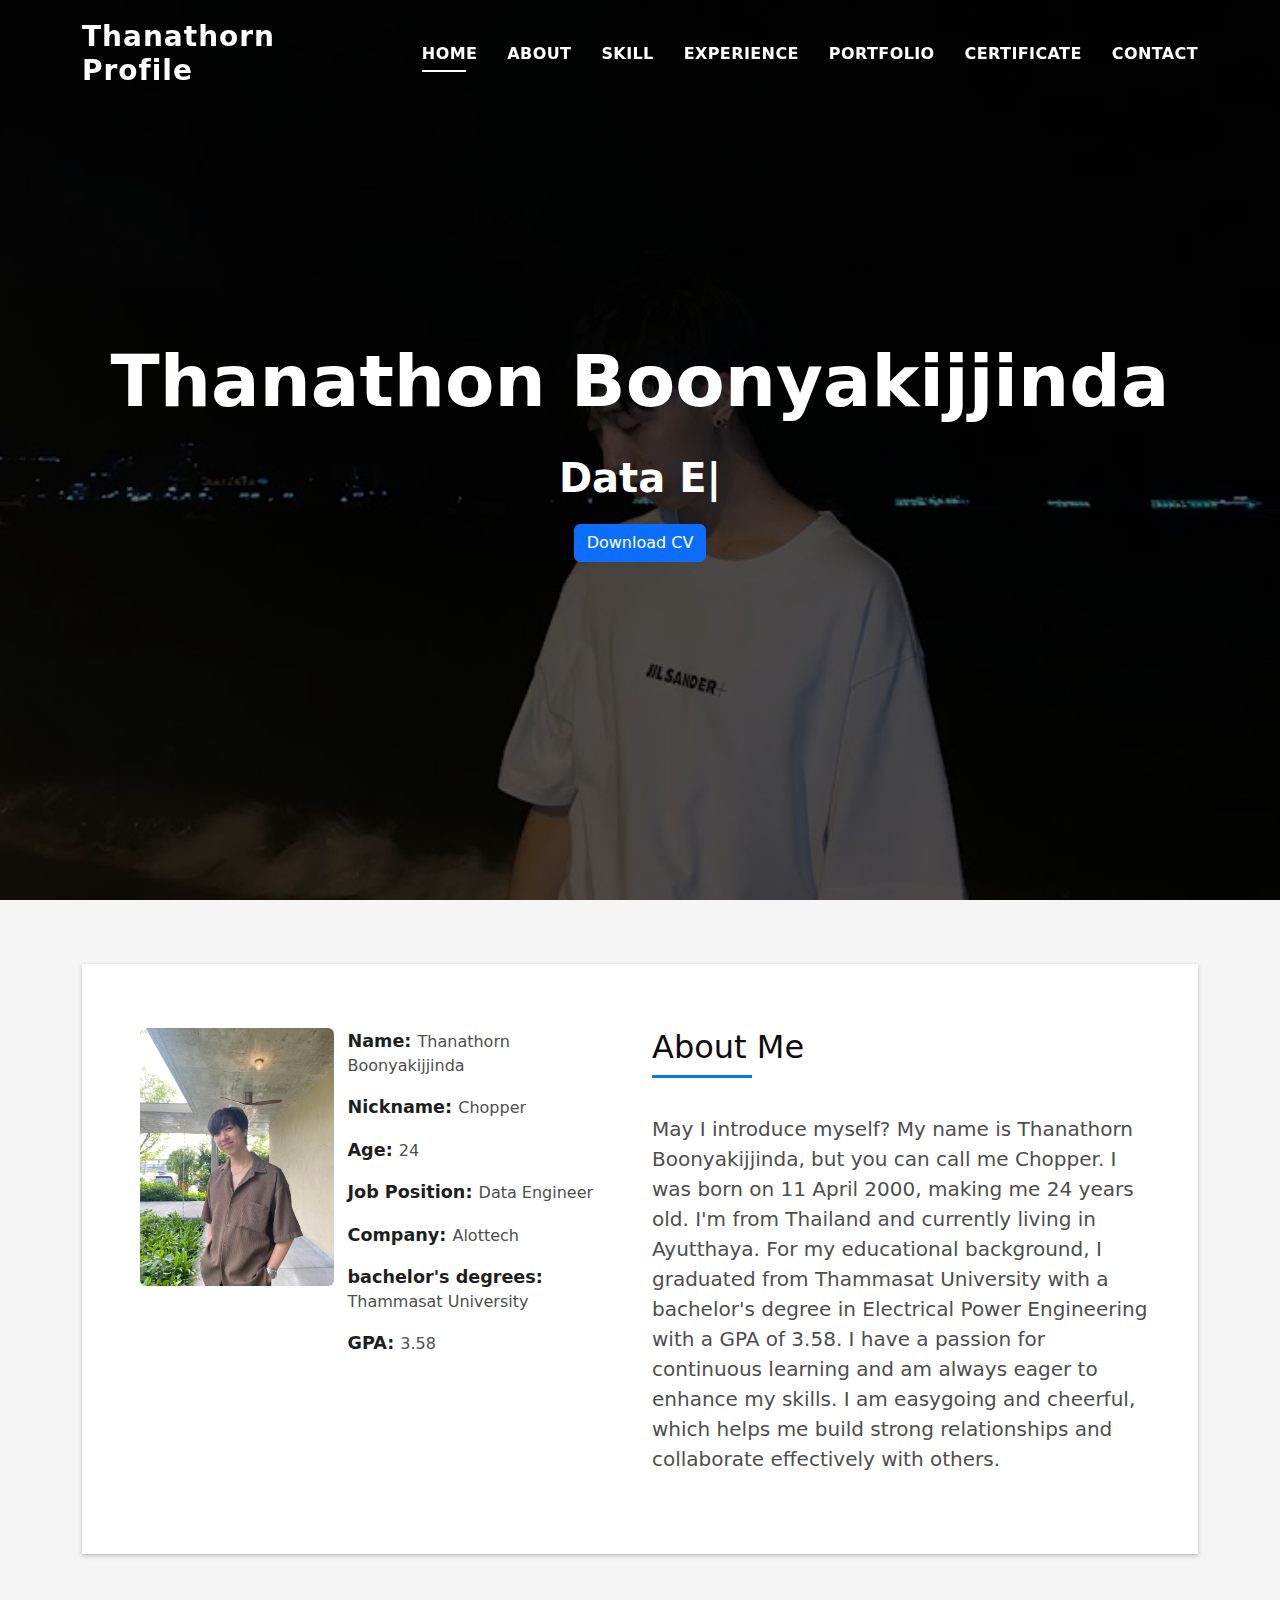
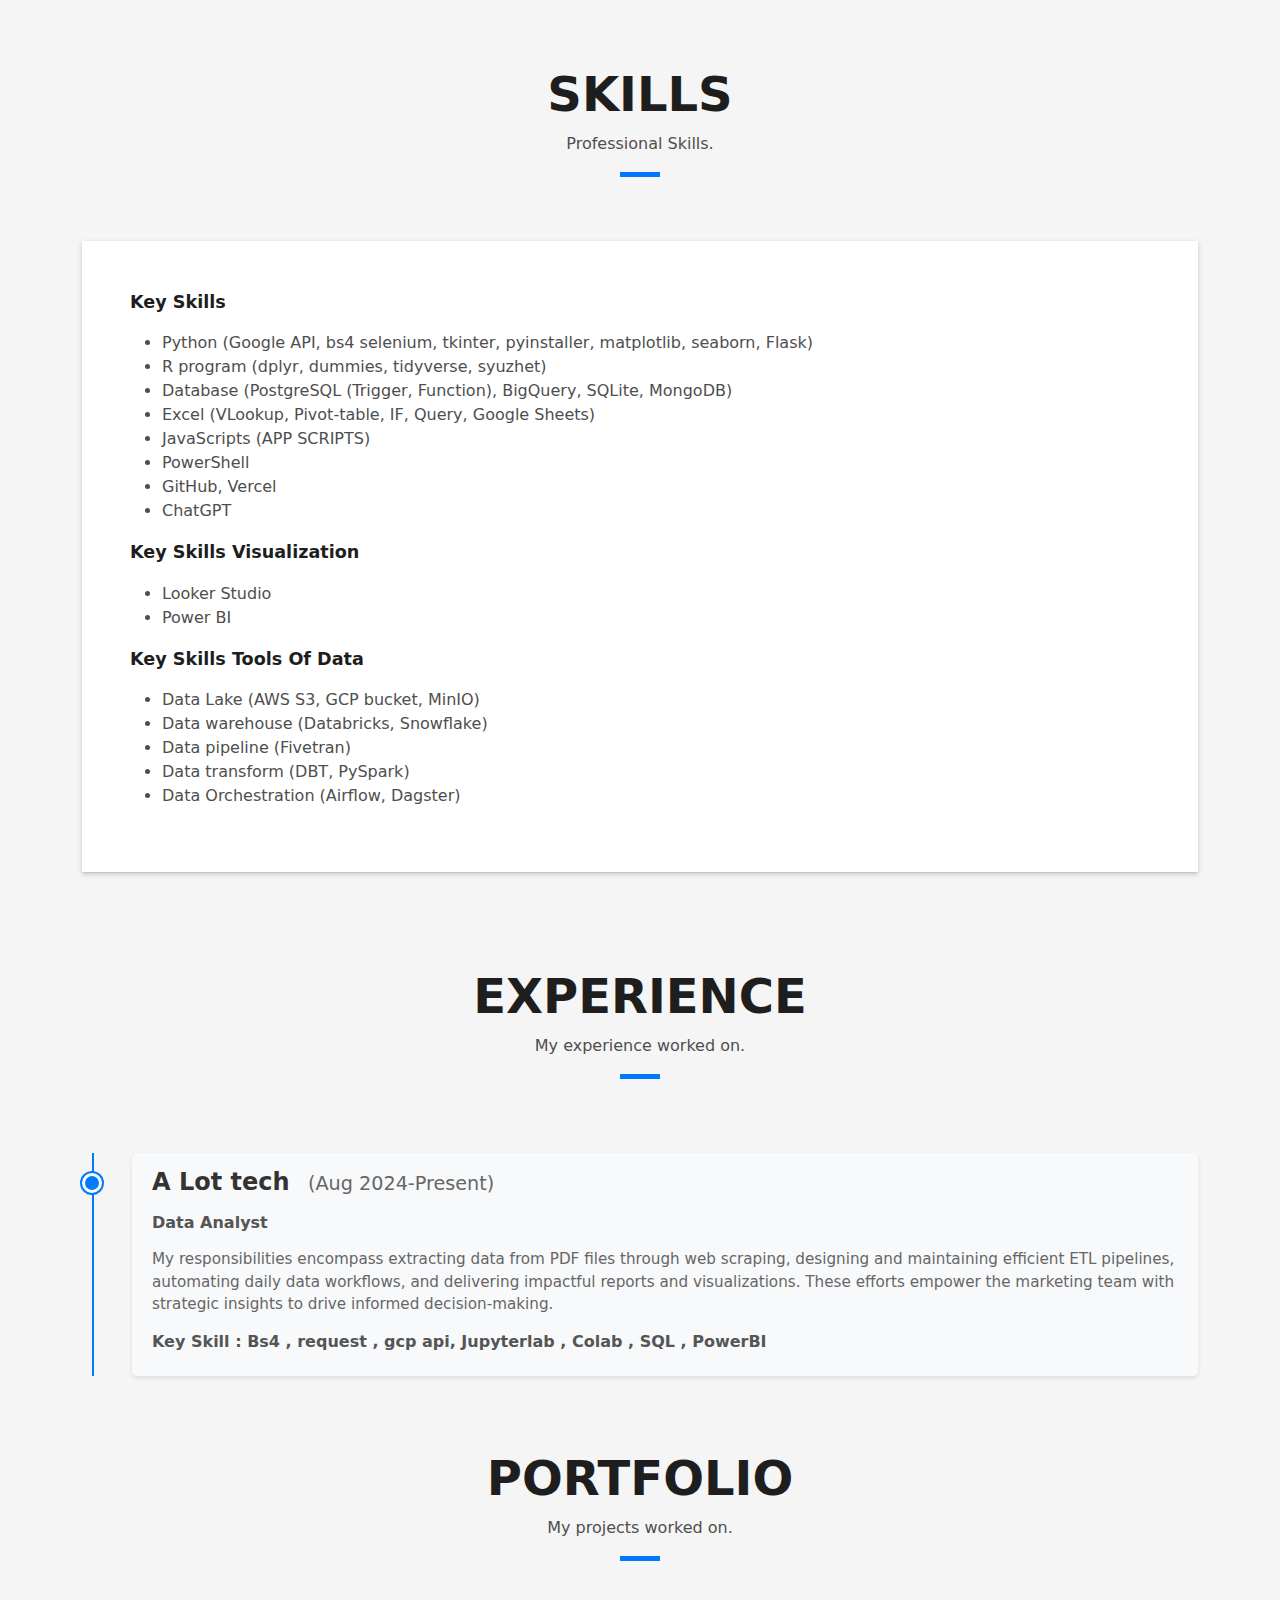
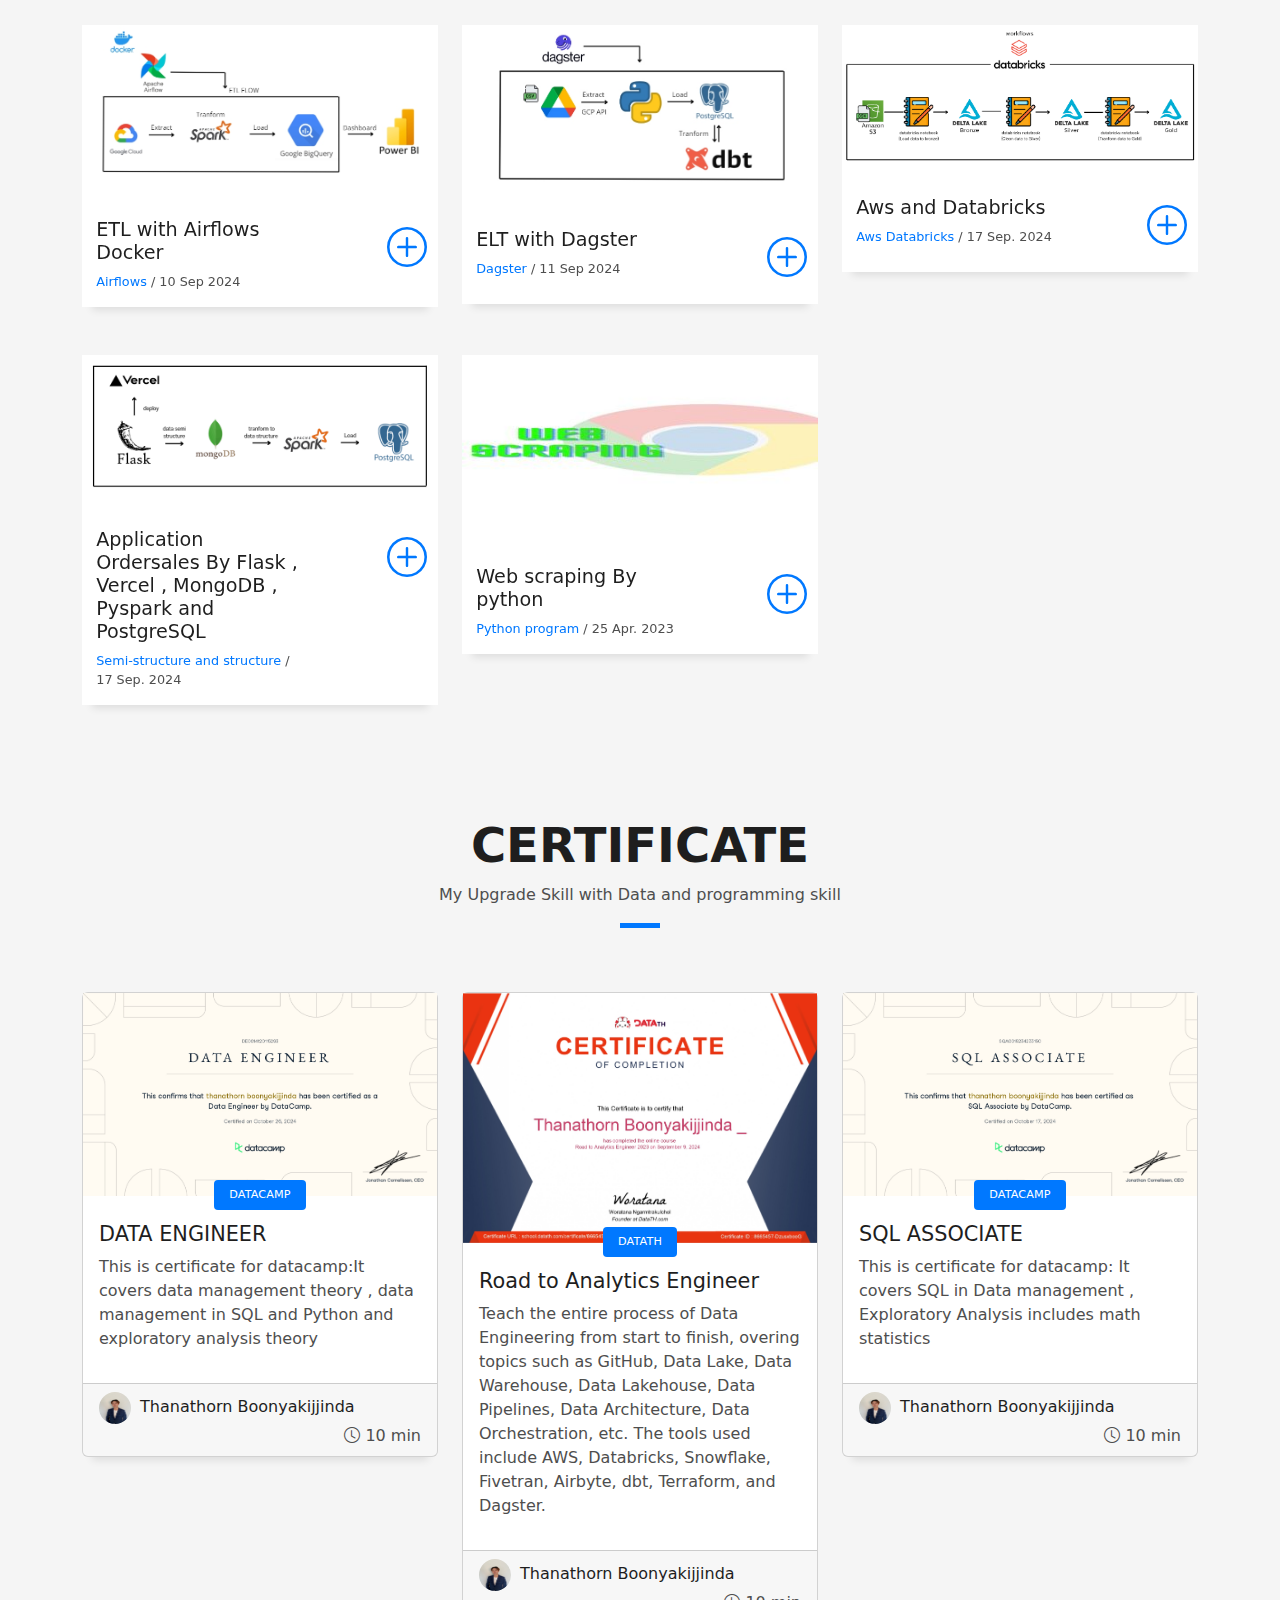
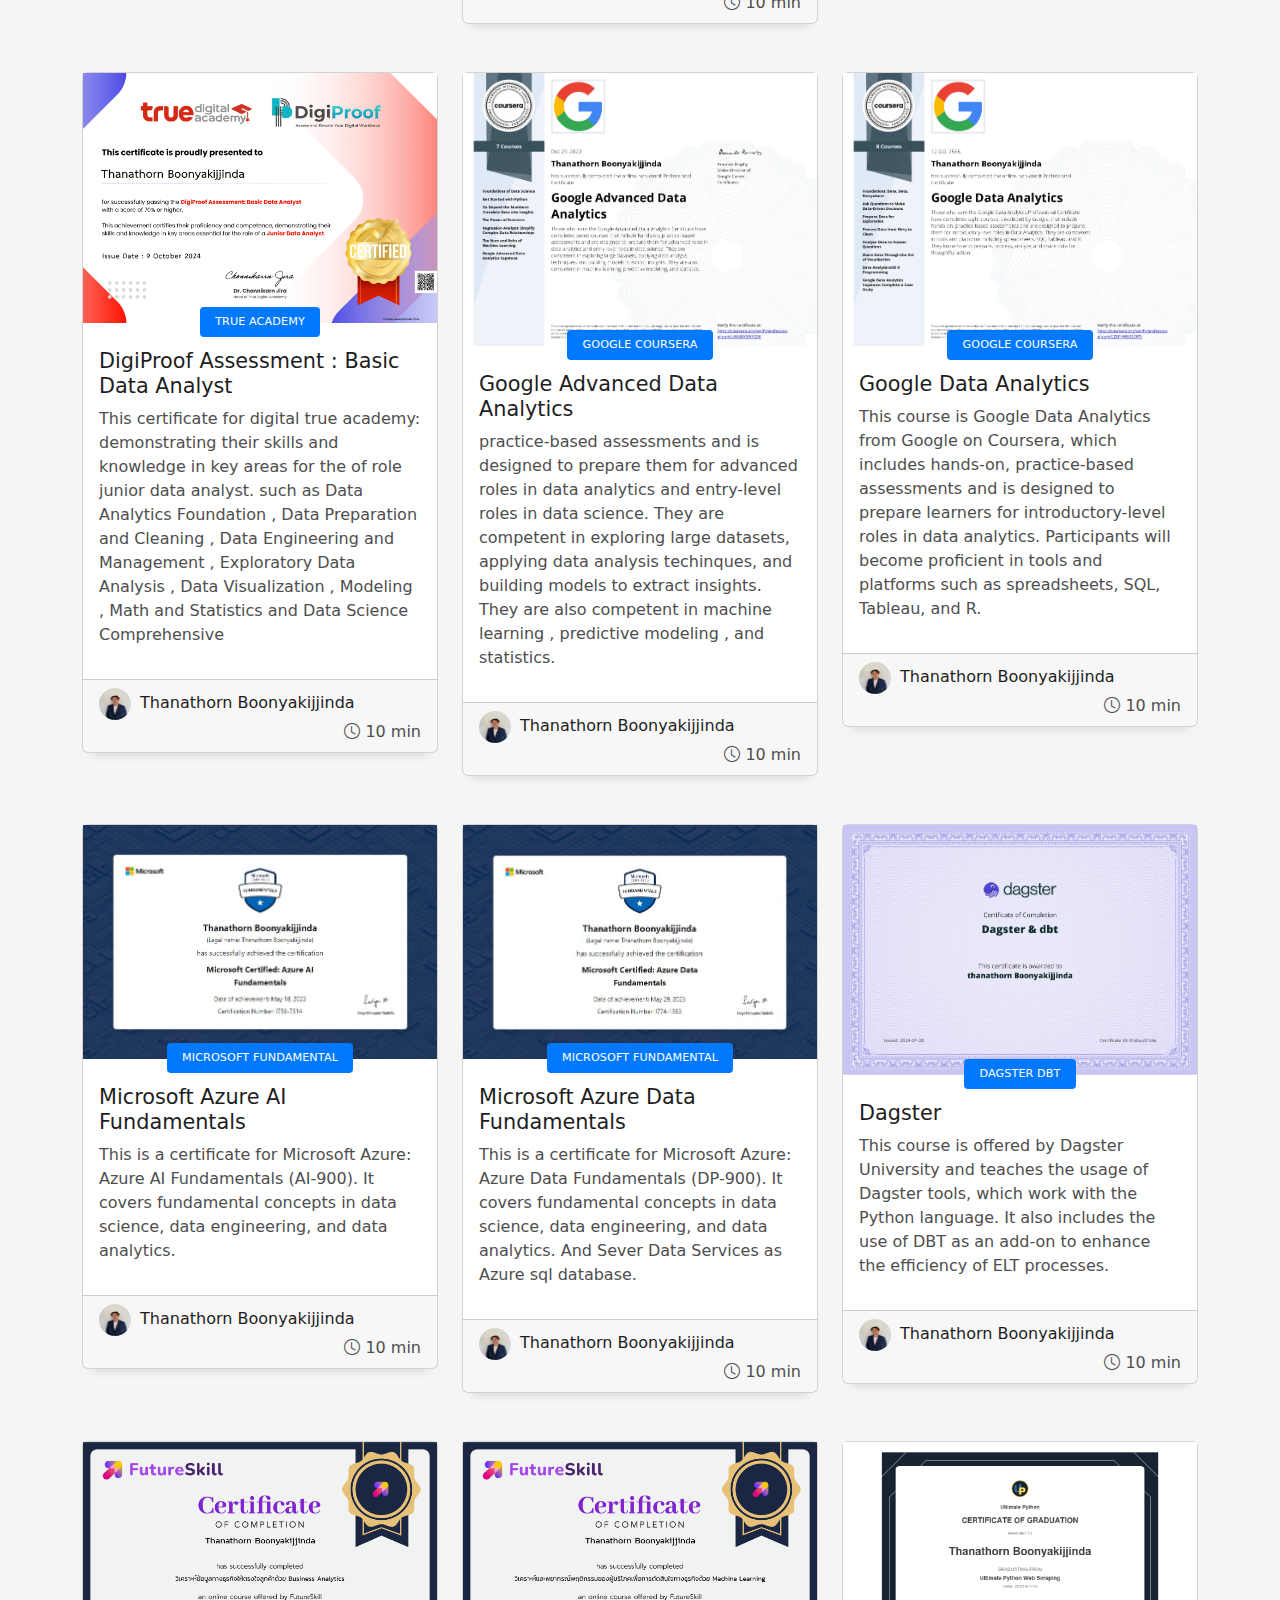
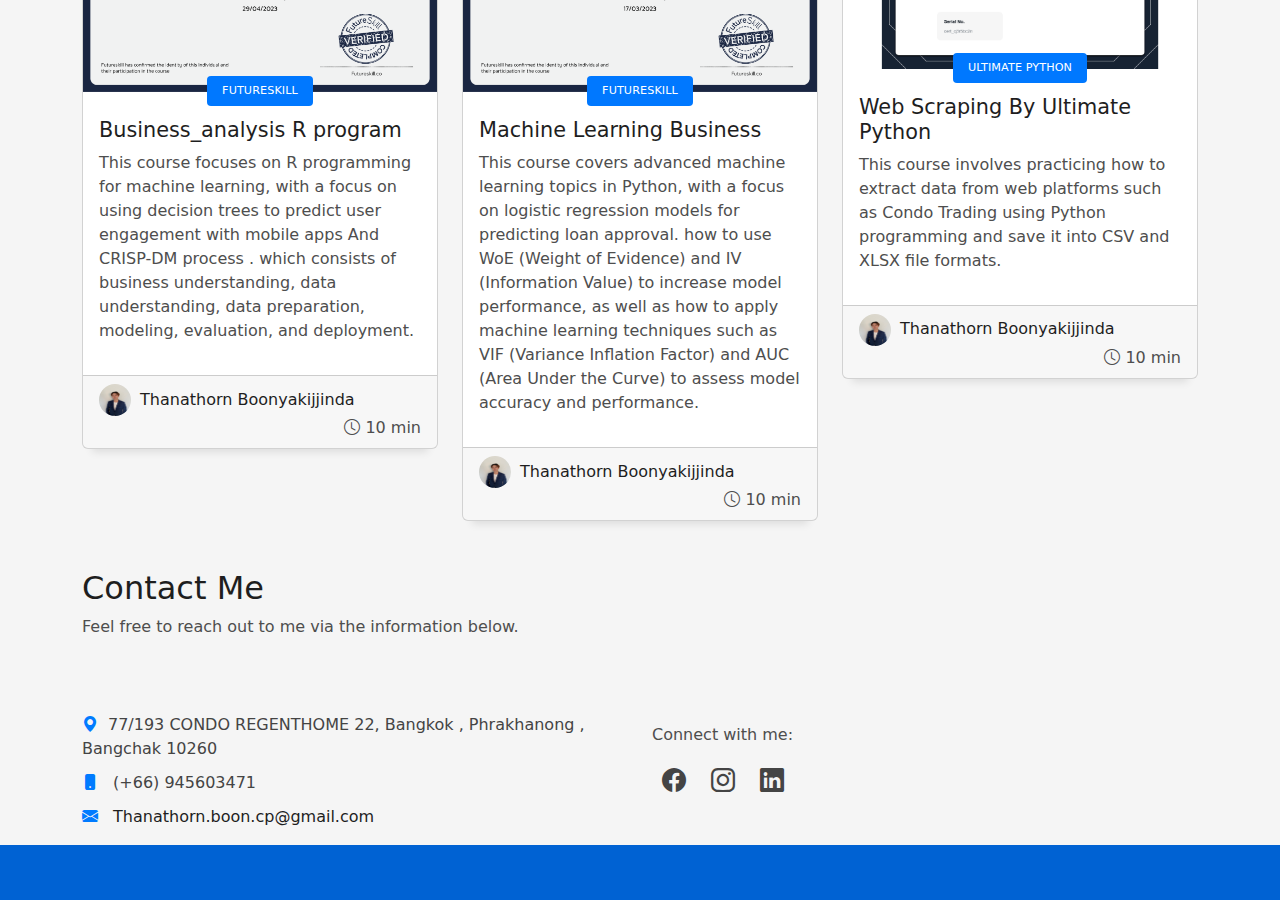
==== index.html @ f2b518f2 "edit address" ====
<!DOCTYPE html>
<html lang="en">


<head>
<!-- Google Tag Manager -->
<script>(function(w,d,s,l,i){w[l]=w[l]||[];w[l].push({'gtm.start':
  new Date().getTime(),event:'gtm.js'});var f=d.getElementsByTagName(s)[0],
  j=d.createElement(s),dl=l!='dataLayer'?'&l='+l:'';j.async=true;j.src=
  'https://www.googletagmanager.com/gtm.js?id='+i+dl;f.parentNode.insertBefore(j,f);
  })(window,document,'script','dataLayer','GTM-PGX29QPT');</script>
  <!-- End Google Tag Manager -->
<!-- Google tag (gtag.js) -->
<script async src="https://www.googletagmanager.com/gtag/js?id=G-PTYLQ50C36"></script>
<script>
  window.dataLayer = window.dataLayer || [];
  function gtag(){dataLayer.push(arguments);}
  gtag('js', new Date());

  gtag('config', 'G-PTYLQ50C36');
</script>

  <meta charset="utf-8">
  <meta content="width=device-width, initial-scale=1.0" name="viewport">

  <title>Thanathorn Portfolio - Index</title>
  <meta content="" name="description">
  <meta content="" name="keywords">

  <!-- Favicons -->
  <link href="assets/img/favicon.png" rel="icon">
  <link href="assets/img/apple-touch-icon.png" rel="apple-touch-icon">

  <!-- Vendor CSS Files -->
  <link href="assets/vendor/bootstrap/css/bootstrap.min.css" rel="stylesheet">
  <link href="assets/vendor/bootstrap-icons/bootstrap-icons.css" rel="stylesheet">
  <link href="assets/vendor/glightbox/css/glightbox.min.css" rel="stylesheet">
  <link href="assets/vendor/swiper/swiper-bundle.min.css" rel="stylesheet">

  <!-- Template Main CSS File -->
  <link href="assets/css/style.css" rel="stylesheet">
</head>

<body>
<!-- Google Tag Manager (noscript) -->
<noscript><iframe src="https://www.googletagmanager.com/ns.html?id=GTM-PGX29QPT"
  height="0" width="0" style="display:none;visibility:hidden"></iframe></noscript>
  <!-- End Google Tag Manager (noscript) -->
  <!-- ======= Header ======= -->
  <header id="header" class="fixed-top">
    <div class="container d-flex align-items-center justify-content-between">

      <h1 class="logo"><a href="index.html">Thanathorn Profile</a></h1>
      <!-- Uncomment below if you prefer to use an image logo -->
      <!-- <a href="index.html" class="logo"><img src="assets/img/logo.png" alt="" class="img-fluid"></a>-->

      <nav id="navbar" class="navbar">
        <ul>
          <li><a class="nav-link scrollto active" href="#hero">Home</a></li>
          <li><a class="nav-link scrollto" href="#about">About</a></li>
          <!--li><a class="nav-link scrollto" href="#services">Services</a></li-->
          <li><a class="nav-link scrollto " href="#Skill">Skill</a></li>
          <li><a class="nav-link scrollto " href="#Experience">Experience</a></li>
          <li><a class="nav-link scrollto " href="#Port">Portfolio</a></li>
          <li><a class="nav-link scrollto " href="#blog">Certificate</a></li>
          <li><a class="nav-link scrollto" href="#contact">Contact</a></li>
        </ul>
        <i class="bi bi-list mobile-nav-toggle"></i>
      </nav><!-- .navbar -->

    </div>
  </header><!-- End Header -->

  <!-- ======= Hero Section ======= -->
  <div id="hero" class="hero route bg-image" style="background-image: url(assets/img/hero-bg.jpg)">
    <div class="overlay-itro"></div>
    <div class="hero-content display-table">
      <div class="table-cell">
        <div class="container">
          <!--<p class="display-6 color-d">Hello, world!</p>-->
          <h1 class="hero-title mb-4">Thanathon Boonyakijjinda</h1>
          <!-- ปุ่มดาวน์โหลด CV -->
          <p class="hero-subtitle"><span class="typed" data-typed-items="Data Engineer"></span></p>
          <a href="assets/img/Thanathorn_Boonyakijjinda.pdf" download="thanathorn_CV.pdf">
            <button class="btn btn-primary">Download CV</button>
          </a>
        </div>
      </div>
    </div>
  </div><!-- End Hero Section -->

  <main id="main">

    <!-- ======= About Section ======= -->
    <section id="about" class="about-mf sect-pt4 route">
      <div class="container">
        <div class="row">
          <div class="col-sm-12">
            <div class="box-shadow-full">
              <div class="row">
                <div class="col-md-6">
                  <div class="row">
                    <div class="col-sm-6 col-md-5">
                      <div class="about-img">
                        <img src="assets/img/profile2.jpg" class="img-fluid rounded b-shadow-a" alt="">
                      </div>
                    </div>
                    <div class="col-sm-6 col-md-7">
                      <div class="about-info">
                        <p><span class="title-s">Name: </span> <span>Thanathorn Boonyakijjinda</span></p>
                        <p><span class="title-s">Nickname: </span> <span>Chopper</span></p>
                        <p><span class="title-s">Age: </span> <span>24</span></p>
                        <p><span class="title-s">Job Position: </span> <span>Data Engineer</span></p>
                        <p><span class="title-s">Company: </span> <span>Alottech</span></p>
                        <p><span class="title-s">bachelor's degrees: </span> <span>Thammasat University</span></p>
                        <p><span class="title-s">GPA: </span> <span>3.58</span></p>
                      </div>
                    </div>
                  </div>
                </div>
                  <!--<div class="skill-mf">
                    <p class="title-s">Key Skills </p>
                    <ul class="skill-list">
                      <li>Python (Google API , bs4 selenium , tkinter , pyinstaller , matplotlib , seaborn , Flask)</li>
                      <li>R program (dplyr , dummies , tidyverse , syuzhet)</li>
                      <li>Database (PostgreSQL (Tigger , Function) , Bigquery, SQlite , MongoDB)</li>
                      <li>Excel (VLookup , Pivot-table , IF , Query , Google Sheets )</li>
                      <li>JavaScripts (APP SCRIPTS )</li>
                      <li>PowerShell </li>
                      <li>Github , Vercel</li>
                      <li>ChatGPT </li>
                      </ul>
                      </div>
                      <div class="skill-mf">
                        <p class="title-s">Key Skills Visualization</p>
                        <ul class="skill-list">
                          <li>Lookerstudio</li>
                          <li>PowerBI</li>
                        </ul>
                      </div>
                  <div class="skill-mf">
                    <p class="title-s">Key Skills Tools Of Data</p>
                    <ul class="skill-list">
                      <li>Data Lake (AWS S3 , GCP bucket , MinIO)</li>
                      <li>Data warehouse (Databricks , Snowflake )</li>
                      <li>Data pipeline (Fivetran)</li>
                      <li>Data transform (DBT , Pyspark)</li>
                      <li>Data Orchestration (Airflows,Dagster)</li>
                    </ul>
                  </div>
                    </div>!-->
                    <div class="col-md-6">
                      <div class="about-me pt-4 pt-md-0">
                        <div class="title-box-2">
                          <h5 class="title-left">About Me</h5>
                        </div>
                        <p class="lead">
                          May I introduce myself? My name is Thanathorn Boonyakijjinda, but you can call me Chopper.
                          I was born on 11 April 2000, making me 24 years old. I'm from Thailand and currently living in Ayutthaya.
                          For my educational background, I graduated from Thammasat University with a bachelor's degree in Electrical Power Engineering with a GPA of 3.58.
                          I have a passion for continuous learning and am always eager to enhance my skills. 
                          I am easygoing and cheerful, which helps me build strong relationships and collaborate effectively with others.
                        </p>
                      </div>
                  </div>
                </div>
              </div>
            </div>
          </div>
        </div>
    </section><!-- End About Section -->

    <section id="Skill" class="skills-mf sect-pt4 route">
      <div class="container">
        <div class="row">
          <div class="col-md-12">
            <div class="title-box text-center">
              <h3 class="title-a">Skills</h3>
              <p class="subtitle-a">
                Professional Skills.
              </p>
              <div class="line-mf"></div>
            </div>
          </div>
        </div>
        <div class="row">
          <div class="col-md-12">
            <div class="box-shadow-full">
              <!-- Key Skills -->
              <div class="skill-mf">
                <p class="title-s">Key Skills</p>
                <ul class="skill-list">
                  <li>Python (Google API, bs4 selenium, tkinter, pyinstaller, matplotlib, seaborn, Flask)</li>
                  <li>R program (dplyr, dummies, tidyverse, syuzhet)</li>
                  <li>Database (PostgreSQL (Trigger, Function), BigQuery, SQLite, MongoDB)</li>
                  <li>Excel (VLookup, Pivot-table, IF, Query, Google Sheets)</li>
                  <li>JavaScripts (APP SCRIPTS)</li>
                  <li>PowerShell</li>
                  <li>GitHub, Vercel</li>
                  <li>ChatGPT</li>
                </ul>
              </div>
              <!-- Key Skills Visualization -->
              <div class="skill-mf">
                <p class="title-s">Key Skills Visualization</p>
                <ul class="skill-list">
                  <li>Looker Studio</li>
                  <li>Power BI</li>
                </ul>
              </div>
              <!-- Key Skills Tools Of Data -->
              <div class="skill-mf">
                <p class="title-s">Key Skills Tools Of Data</p>
                <ul class="skill-list">
                  <li>Data Lake (AWS S3, GCP bucket, MinIO)</li>
                  <li>Data warehouse (Databricks, Snowflake)</li>
                  <li>Data pipeline (Fivetran)</li>
                  <li>Data transform (DBT, PySpark)</li>
                  <li>Data Orchestration (Airflow, Dagster)</li>
                </ul>
              </div>
            </div>
          </div>
        </div>
      </div>
    </section>


    <section id="Experience" class="services-mf pt-5 route">
      <div class="container">
        <div class="row">
          <div class="col-sm-12">
            <div class="title-box text-center">
              <h3 class="title-a">Experience</h3>
              <p class="subtitle-a">
                My experience worked on.
              </p>
              <div class="line-mf"></div>
            </div>
          </div>
        </div>
        <div class="timeline">
          <div class="timeline-item">
            <div class="timeline-icon"></div>
            <div class="content">
              <h3>A Lot tech <span class="duration">(Aug 2024-Present)</span></h3>
              <p><h4>Data Analyst</h4>
              </p>
              <p>
                My responsibilities encompass extracting data from PDF files through web scraping,
                designing and maintaining efficient ETL pipelines, automating daily data workflows, 
                and delivering impactful reports and visualizations. These efforts empower 
                the marketing team with strategic insights to drive informed decision-making.
              </p>
              <p><h4>Key Skill : <span class="duration">Bs4 , request , gcp api, Jupyterlab , Colab , SQL , PowerBI</span></h4>
            </div>
          </div>
        </div>
      </div>
    </section>
     
    
    <!-- ======= Services Section ======= -->
    <!--section id="services" class="services-mf pt-5 route">
      <div class="container">
        <div class="row">
          <div class="col-sm-12">
            <div class="title-box text-center">
              <h3 class="title-a">
                Services
              </h3>
              <p class="subtitle-a">
                Lorem ipsum, dolor sit amet consectetur adipisicing elit.
              </p>
              <div class="line-mf"></div>
            </div>
          </div>
        </div>
        <div class="row">
          <div class="col-md-4">
            <div class="service-box">
              <div class="service-ico">
                <span class="ico-circle"><i class="bi bi-briefcase"></i></span>
              </div>
              <div class="service-content">
                <h2 class="s-title">Web Design</h2>
                <p class="s-description text-center">
                  Lorem ipsum dolor sit amet consectetur adipisicing elit. Magni adipisci eaque autem fugiat! Quia,
                  provident vitae! Magni
                  tempora perferendis eum non provident.
                </p>
              </div>
            </div>
          </div>
          <div class="col-md-4">
            <div class="service-box">
              <div class="service-ico">
                <span class="ico-circle"><i class="bi bi-card-checklist"></i></span>
              </div>
              <div class="service-content">
                <h2 class="s-title">Web Development</h2>
                <p class="s-description text-center">
                  Lorem ipsum dolor sit amet consectetur adipisicing elit. Magni adipisci eaque autem fugiat! Quia,
                  provident vitae! Magni
                  tempora perferendis eum non provident.
                </p>
              </div>
            </div>
          </div>
          <div class="col-md-4">
            <div class="service-box">
              <div class="service-ico">
                <span class="ico-circle"><i class="bi bi-bar-chart"></i></span>
              </div>
              <div class="service-content">
                <h2 class="s-title">Photography</h2>
                <p class="s-description text-center">
                  Lorem ipsum dolor sit amet consectetur adipisicing elit. Magni adipisci eaque autem fugiat! Quia,
                  provident vitae! Magni
                  tempora perferendis eum non provident.
                </p>
              </div>
            </div>
          </div>
          <div class="col-md-4">
            <div class="service-box">
              <div class="service-ico">
                <span class="ico-circle"><i class="bi bi-binoculars"></i></span>
              </div>
              <div class="service-content">
                <h2 class="s-title">Responsive Design</h2>
                <p class="s-description text-center">
                  Lorem ipsum dolor sit amet consectetur adipisicing elit. Magni adipisci eaque autem fugiat! Quia,
                  provident vitae! Magni
                  tempora perferendis eum non provident.
                </p>
              </div>
            </div>
          </div>
          <div class="col-md-4">
            <div class="service-box">
              <div class="service-ico">
                <span class="ico-circle"><i class="bi bi-brightness-high"></i></span>
              </div>
              <div class="service-content">
                <h2 class="s-title">Graphic Design</h2>
                <p class="s-description text-center">
                  Lorem ipsum dolor sit amet consectetur adipisicing elit. Magni adipisci eaque autem fugiat! Quia,
                  provident vitae! Magni
                  tempora perferendis eum non provident.
                </p>
              </div>
            </div>
          </div>
          <div class="col-md-4">
            <div class="service-box">
              <div class="service-ico">
                <span class="ico-circle"><i class="bi bi-calendar4-week"></i></span>
              </div>
              <div class="service-content">
                <h2 class="s-title">Marketing Services</h2>
                <p class="s-description text-center">
                  Lorem ipsum dolor sit amet consectetur adipisicing elit. Magni adipisci eaque autem fugiat! Quia,
                  provident vitae! Magni
                  tempora perferendis eum non provident.
                </p>
              </div>
            </div>
          </div>
        </div>
      </div>
    </section><!-- End Services Section -->

    <!-- ======= Counter Section ======= -->
    <!--div class="section-counter paralax-mf bg-image" style="background-image: url(assets/img/counters-bg.jpg)">
      <div class="overlay-mf"></div>
      <div class="container position-relative">
        <div class="row">
          <div class="col-sm-3 col-lg-3">
            <div class="counter-box counter-box pt-4 pt-md-0">
              <div class="counter-ico">
                <span class="ico-circle"><i class="bi bi-check"></i></span>
              </div>
              <div class="counter-num">
                <p data-purecounter-start="0" data-purecounter-end="450" data-purecounter-duration="1" class="counter purecounter"></p>
                <span class="counter-text">WORKS COMPLETED</span>
              </div>
            </div>
          </div>
          <div class="col-sm-3 col-lg-3">
            <div class="counter-box pt-4 pt-md-0">
              <div class="counter-ico">
                <span class="ico-circle"><i class="bi bi-journal-richtext"></i></span>
              </div>
              <div class="counter-num">
                <p data-purecounter-start="0" data-purecounter-end="25" data-purecounter-duration="1" class="counter purecounter"></p>
                <span class="counter-text">YEARS OF EXPERIENCE</span>
              </div>
            </div>
          </div>
          <div class="col-sm-3 col-lg-3">
            <div class="counter-box pt-4 pt-md-0">
              <div class="counter-ico">
                <span class="ico-circle"><i class="bi bi-people"></i></span>
              </div>
              <div class="counter-num">
                <p data-purecounter-start="0" data-purecounter-end="550" data-purecounter-duration="1" class="counter purecounter"></p>
                <span class="counter-text">TOTAL CLIENTS</span>
              </div>
            </div>
          </div>
          <div class="col-sm-3 col-lg-3">
            <div class="counter-box pt-4 pt-md-0">
              <div class="counter-ico">
                <span class="ico-circle"><i class="bi bi-award"></i></span>
              </div>
              <div class="counter-num">
                <p data-purecounter-start="0" data-purecounter-end="48" data-purecounter-duration="1" class="counter purecounter"></p>
                <span class="counter-text">AWARD WON</span>
              </div>
            </div>
          </div>
        </div>
      </div>
    </div><!-- End Counter Section -->

    <!-- ======= Portfolio Section ======= -->
    <section id="Port" class="portfolio-mf sect-pt4 route">
      <div class="container">
        <div class="row">
          <div class="col-sm-12">
            <div class="title-box text-center">
              <h3 class="title-a">
                Portfolio
              </h3>
              <p class="subtitle-a">
                My projects worked on.
              </p>
              <div class="line-mf"></div>
            </div>
          </div>
        </div>
        <div class="row">
          <div class="col-md-4">
            <div class="work-box">
              <a href="https://github.com/Choppertnt/airflow_project" target="_blank">
                <div class="work-img">
                  <img src="assets/img/airflows_project.jpg" alt="" class="img-fluid">
                </div>
              </a>
              <div class="work-content">
                <div class="row">
                  <div class="col-sm-8">
                    <h2 class="w-title">ETL with Airflows Docker</h2>
                    <div class="w-more">
                      <span class="w-ctegory">Airflows</span> / <span class="w-date">10 Sep 2024</span>
                    </div>
                  </div>
                  <div class="col-sm-4">
                    <div class="w-like">
                      <a href="https://github.com/Choppertnt/airflow_project"> <span class="bi bi-plus-circle"></span></a>
                    </div>
                  </div>
                </div>
              </div>
            </div>
          </div>
          <div class="col-md-4">
            <div class="work-box">
              <a href="https://github.com/Choppertnt/dagster_project" target="_blank">
                <div class="work-img">
                  <img src="assets/img/dagster_project.jpg" alt="" class="img-fluid">
                </div>
              </a>
              <div class="work-content">
                <div class="row">
                  <div class="col-sm-8">
                    <h2 class="w-title">ELT with Dagster</h2>
                    <div class="w-more">
                      <span class="w-ctegory">Dagster</span> / <span class="w-date">11 Sep 2024</span>
                    </div>
                  </div>
                  <div class="col-sm-4">
                    <div class="w-like">
                      <a href="https://github.com/Choppertnt/dagster_project"> <span class="bi bi-plus-circle"></span></a>
                    </div>
                  </div>
                </div>
              </div>
            </div>
          </div>
          <div class="col-md-4">
            <div class="work-box">
              <a href="https://github.com/Choppertnt/databricks_project" target="_blank">
                <div class="work-img">
                  <img src="assets/img/aws_databricks.png" alt="" class="img-fluid">
                </div>
              </a>
              <div class="work-content">
                <div class="row">
                  <div class="col-sm-8">
                    <h2 class="w-title">Aws and  Databricks</h2>
                    <div class="w-more">
                      <span class="w-ctegory">Aws Databricks</span> / <span class="w-date">17 Sep. 2024</span>
                    </div>
                  </div>
                  <div class="col-sm-4">
                    <div class="w-like">
                      <a href="https://github.com/Choppertnt/databricks_project"> <span class="bi bi-plus-circle"></span></a>
                    </div>
                  </div>
                </div>
              </div>
            </div>
          </div>
          <div class="col-md-4">
            <div class="work-box">
              <a href="https://github.com/Choppertnt/MongoDBproject" target="_blank">
                <div class="work-img">
                  <img src="assets/img/mongodb_project.png" alt="" class="img-fluid">
                </div>
              </a>
              <div class="work-content">
                <div class="row">
                  <div class="col-sm-8">
                    <h2 class="w-title">Application Ordersales By Flask , Vercel  , MongoDB , Pyspark and PostgreSQL</h2>
                    <div class="w-more">
                      <span class="w-ctegory">Semi-structure and structure</span> / <span class="w-date">17 Sep. 2024</span>
                    </div>
                  </div>
                  <div class="col-sm-4">
                    <div class="w-like">
                      <a href="https://github.com/Choppertnt/MongoDBproject"> <span class="bi bi-plus-circle"></span></a>
                    </div>
                  </div>
                </div>
              </div>
            </div>
          </div>
          <div class="col-md-4">
            <div class="work-box">
              <a href="assets/img/scrping.jpg" data-gallery="portfolioGallery" class="portfolio-lightbox">
                <div class="work-img">
                  <img src="assets/img/scrping.jpg" alt="" class="img-fluid">
                </div>
              </a>
              <div class="work-content">
                <div class="row">
                  <div class="col-sm-8">
                    <h2 class="w-title">Web scraping By python</h2>
                    <div class="w-more">
                      <span class="w-ctegory">Python program</span> / <span class="w-date">25 Apr. 2023</span>
                    </div>
                  </div>
                  <div class="col-sm-4">
                    <div class="w-like">
                      <a href="web-scraping.html"> <span class="bi bi-plus-circle"></span></a>
                    </div>
                  </div>
                </div>
              </div>
            </div>
          </div>
         
  

        </div>
      </div>
    </section><!-- End Portfolio Section -->

    <!-- ======= Testimonials Section ======= -->
    <!--div class="testimonials paralax-mf bg-image" style="background-image: url(assets/img/overlay-bg.jpg)">
      <div class="overlay-mf"></div>
      <div class="container">
        <div class="row">
          <div class="col-md-12">

            <div class="testimonials-slider swiper" data-aos="fade-up" data-aos-delay="100">
              <div class="swiper-wrapper">

                <div class="swiper-slide">
                  <div class="testimonial-box">
                    <div class="author-test">
                      <img src="assets/img/testimonial-2.jpg" alt="" class="rounded-circle b-shadow-a">
                      <span class="author">Xavi Alonso</span>
                    </div>
                    <div class="content-test">
                      <p class="description lead">
                        Curabitur arcu erat, accumsan id imperdiet et, porttitor at sem. Lorem ipsum dolor sit amet,
                        consectetur adipiscing elit.
                      </p>
                    </div>
                  </div>
                </div><!-- End testimonial item -->

                <!--div class="swiper-slide">
                  <div class="testimonial-box">
                    <div class="author-test">
                      <img src="assets/img/testimonial-4.jpg" alt="" class="rounded-circle b-shadow-a">
                      <span class="author">Marta Socrate</span>
                    </div>
                    <div class="content-test">
                      <p class="description lead">
                        Curabitur arcu erat, accumsan id imperdiet et, porttitor at sem. Lorem ipsum dolor sit amet,
                        consectetur adipiscing elit.
                      </p>
                    </div>
                  </div>
                </div><!-- End testimonial item -->
              <!--/div>
              <div class="swiper-pagination"></div>
            </div>

            <!-- <div id="testimonial-mf" class="owl-carousel owl-theme">
          
        </div> -->
          </div>
        </div>
      </div>
    </div><!-- End Testimonials Section -->

    <!-- ======= Blog Section ======= -->
    <section id="blog" class="blog-mf sect-pt4 route">
      <div class="container">
        <div class="row">
          <div class="col-sm-12">
            <div class="title-box text-center">
              <h3 class="title-a">
                CERTIFICATE
              </h3>
              <p class="subtitle-a">
                My Upgrade Skill with Data and programming skill
              </p>
              <div class="line-mf"></div>
            </div>
          </div>
        </div>
        <div class="row">
          <div class="col-md-4">
            <div class="card card-blog">
              <div class="card-img">
                <img src="assets/img/Datengineer.jpg" alt="" class="img-fluid">
          </div>
          <div class="card-body">
            <div class="card-category-box">
              <div class="card-category">
                <h6 class="category">DATACAMP</h6>
              </div>
            </div>
            <h3 class="card-title">DATA ENGINEER</h3>
            <p class="card-description">
              This is certificate for datacamp:It covers data management theory , 
              data management in SQL and Python and exploratory analysis theory
            </p>
          </div>
          <div class="card-footer">
            <div class="post-author">
              <a href="#">
                <img src="assets/img/profile_chopper1.jpg" alt="" class="avatar rounded-circle">
                <span class="author">Thanathorn Boonyakijjinda</span>
              </a>
            </div>
            <div class="post-date">
              <span class="bi bi-clock"></span> 10 min
            </div>
          </div>
        </div>
      </div>
          <div class="col-md-4">
            <div class="card card-blog">
              <div class="card-img">
                <img src="assets/img/data_TH.jpg" alt="" class="img-fluid">
          </div>
          <div class="card-body">
            <div class="card-category-box">
              <div class="card-category">
                <h6 class="category">DataTH</h6>
              </div>
            </div>
            <h3 class="card-title">Road to Analytics Engineer</h3>
            <p class="card-description">
              Teach the entire process of Data Engineering from start to finish,
              overing topics such as GitHub, Data Lake, Data Warehouse, Data Lakehouse,
              Data Pipelines, Data Architecture, Data Orchestration, etc. The tools used include AWS, 
              Databricks, Snowflake, Fivetran, Airbyte, dbt, Terraform, and Dagster.
            </p>
          </div>
          <div class="card-footer">
            <div class="post-author">
              <a href="#">
                <img src="assets/img/profile_chopper1.jpg" alt="" class="avatar rounded-circle">
                <span class="author">Thanathorn Boonyakijjinda</span>
              </a>
            </div>
            <div class="post-date">
              <span class="bi bi-clock"></span> 10 min
            </div>
          </div>
        </div>
        </div>
            <div class="col-md-4">
              <div class="card card-blog">
                <div class="card-img">
                  <img src="assets/img/SQL_ASSO.jpg" alt="" class="img-fluid">
            </div>
            <div class="card-body">
              <div class="card-category-box">
                <div class="card-category">
                  <h6 class="category">DATACAMP</h6>
                </div>
              </div>
              <h3 class="card-title">SQL ASSOCIATE</h3>
              <p class="card-description">
                This is certificate for datacamp:
                It covers SQL in Data management , Exploratory Analysis includes math statistics
              </p>
            </div>
            <div class="card-footer">
              <div class="post-author">
                <a href="#">
                  <img src="assets/img/profile_chopper1.jpg" alt="" class="avatar rounded-circle">
                  <span class="author">Thanathorn Boonyakijjinda</span>
                </a>
              </div>
              <div class="post-date">
                <span class="bi bi-clock"></span> 10 min
              </div>
            </div>
          </div>
        </div>
              <div class="col-md-4">
                <div class="card card-blog">
                  <div class="card-img">
                    <img src="assets/img/Digiproof.jpg" alt="" class="img-fluid">
              </div>
              <div class="card-body">
                <div class="card-category-box">
                  <div class="card-category">
                    <h6 class="category">TRUE ACADEMY</h6>
                  </div>
                </div>
                <h3 class="card-title">DigiProof Assessment : Basic Data Analyst</h3>
                <p class="card-description">
                  This certificate for digital true academy:
                  demonstrating their skills and knowledge in key areas  for the of role junior data analyst.
                  such as Data Analytics Foundation , Data Preparation and Cleaning , Data Engineering and Management ,
                  Exploratory Data Analysis , Data Visualization , Modeling , Math and Statistics and Data Science Comprehensive
                </p>
              </div>
              <div class="card-footer">
                <div class="post-author">
                  <a href="#">
                    <img src="assets/img/profile_chopper1.jpg" alt="" class="avatar rounded-circle">
                    <span class="author">Thanathorn Boonyakijjinda</span>
                  </a>
                </div>
                <div class="post-date">
                  <span class="bi bi-clock"></span> 10 min
                </div>
              </div>
            </div>
          </div>
          <div class="col-md-4">
            <div class="card card-blog">
              <div class="card-img">
                <img src="assets/img/google_advan_analytic.jpg" alt="" class="img-fluid">
          </div>
          <div class="card-body">
            <div class="card-category-box">
              <div class="card-category">
                <h6 class="category">Google Coursera</h6>
              </div>
            </div>
            <h3 class="card-title">Google Advanced Data Analytics</h3>
            <p class="card-description">
              practice-based assessments and is designed to prepare them for advanced roles in data analytics
              and entry-level roles in data science. They are competent in exploring large datasets, applying
              data analysis techinques, and building models to extract insights. They are also competent in
              machine learning , predictive modeling , and statistics.
            </p>
          </div>
          <div class="card-footer">
            <div class="post-author">
              <a href="#">
                <img src="assets/img/profile_chopper1.jpg" alt="" class="avatar rounded-circle">
                <span class="author">Thanathorn Boonyakijjinda</span>
              </a>
            </div>
            <div class="post-date">
              <span class="bi bi-clock"></span> 10 min
            </div>
          </div>
        </div>
      </div>
        <div class="col-md-4">
          <div class="card card-blog">
            <div class="card-img">
              <img src="assets/img/Google Data Analytics1.jpg" alt="" class="img-fluid">
            </div>
            <div class="card-body">
              <div class="card-category-box">
                <div class="card-category">
                  <h6 class="category">Google Coursera</h6>
                </div>
              </div>
              <h3 class="card-title">Google Data Analytics</h3>
              <p class="card-description">
                This course is Google Data Analytics from Google on Coursera, which includes hands-on, 
                practice-based assessments and is designed to prepare learners for introductory-level roles in data analytics. 
                Participants will become proficient in tools and platforms such as spreadsheets, SQL, Tableau, and R.
              </p>
            </div>
            <div class="card-footer">
              <div class="post-author">
                <a href="#">
                  <img src="assets/img/profile_chopper1.jpg" alt="" class="avatar rounded-circle">
                  <span class="author">Thanathorn Boonyakijjinda</span>
                </a>
              </div>
              <div class="post-date">
                <span class="bi bi-clock"></span> 10 min
              </div>
            </div>
        </div>
        </div>
          <div class="col-md-4">
            <div class="card card-blog">
              <div class="card-img">
                <img src="assets/img/AI_Fundunmential.jpg" alt="" class="img-fluid">
              </div>
              <div class="card-body">
                <div class="card-category-box">
                  <div class="card-category">
                    <h6 class="category">Microsoft Fundamental</h6>
                  </div>
                </div>
                <h3 class="card-title">Microsoft Azure AI Fundamentals</h3>
                <p class="card-description">
                  This is a certificate for Microsoft Azure: Azure AI Fundamentals (AI-900). 
                  It covers fundamental concepts in data science, data engineering, and data analytics.
              </div>
              <div class="card-footer">
                <div class="post-author">
                  <a href="#">
                    <img src="assets/img/profile_chopper1.jpg" alt="" class="avatar rounded-circle">
                    <span class="author">Thanathorn Boonyakijjinda</span>
                  </a>
                </div>
                <div class="post-date">
                  <span class="bi bi-clock"></span> 10 min
                </div>
              </div>
            </div>
          </div>    
      <div class="col-md-4">
        <div class="card card-blog">
          <div class="card-img">
            <img src="assets/img/DP_fundunmential.jpg" alt="" class="img-fluid">
          </div>
          <div class="card-body">
            <div class="card-category-box">
              <div class="card-category">
                <h6 class="category">Microsoft Fundamental</h6>
              </div>
            </div>
            <h3 class="card-title">Microsoft Azure Data Fundamentals</h3>
            <p class="card-description">
              This is a certificate for Microsoft Azure: Azure Data Fundamentals (DP-900). 
              It covers fundamental concepts in data science, data engineering, and data analytics.
              And Sever Data Services as Azure sql database.
            </p>
          </div>
          <div class="card-footer">
            <div class="post-author">
              <a href="#">
                <img src="assets/img/profile_chopper1.jpg" alt="" class="avatar rounded-circle">
                <span class="author">Thanathorn Boonyakijjinda</span>
              </a>
            </div>
            <div class="post-date">
              <span class="bi bi-clock"></span> 10 min
            </div>
          </div>
        </div>
      </div>  
      <div class="col-md-4">
        <div class="card card-blog">
          <div class="card-img">
            <img src="assets/img/dagster_dbt.jpg" alt="" class="img-fluid">
          </div>
          <div class="card-body">
            <div class="card-category-box">
              <div class="card-category">
                <h6 class="category">Dagster DBT</h6>
              </div>
            </div>
            <h3 class="card-title">Dagster</h3>
            <p class="card-description">
              This course is offered by Dagster University and teaches the usage of Dagster tools, 
              which work with the Python language. It also includes the use of DBT as an 
              add-on to enhance the efficiency of ELT processes.
            </p>
          </div>
          <div class="card-footer">
            <div class="post-author">
              <a href="#">
                <img src="assets/img/profile_chopper1.jpg" alt="" class="avatar rounded-circle">
                <span class="author">Thanathorn Boonyakijjinda</span>
              </a>
            </div>
            <div class="post-date">
              <span class="bi bi-clock"></span> 10 min
            </div>
          </div>
    </div>
    </div>
          <div class="col-md-4">
            <div class="card card-blog">
              <div class="card-img">
                <img src="assets/img/Business_analysis.jpg" alt="" class="img-fluid">
              </div>
              <div class="card-body">
                <div class="card-category-box">
                  <div class="card-category">
                    <h6 class="category">FutureSkill</h6>
                  </div>
                </div>
                <h3 class="card-title">Business_analysis R program</h3>
                <p class="card-description">
                  This course focuses on R programming for machine learning, with a focus on using decision trees 
                  to predict user engagement with mobile apps And CRISP-DM process . which consists of business understanding, 
                  data understanding, data preparation, modeling, evaluation, and deployment.
                </p>
              </div>
              <div class="card-footer">
                <div class="post-author">
                  <a href="#">
                    <img src="assets/img/profile_chopper1.jpg" alt="" class="avatar rounded-circle">
                    <span class="author">Thanathorn Boonyakijjinda</span>
                  </a>
                </div>
                <div class="post-date">
                  <span class="bi bi-clock"></span> 10 min
                </div>
              </div>
            </div>
          </div>
          <div class="col-md-4">
            <div class="card card-blog">
              <div class="card-img">
                <img src="assets/img/Machine Learning .jpg" alt="" class="img-fluid">
              </div>
              <div class="card-body">
                <div class="card-category-box">
                  <div class="card-category">
                    <h6 class="category">FutureSkill</h6>
                  </div>
                </div>
                <h3 class="card-title">Machine Learning Business</h3>
                <p class="card-description">
                  This course covers advanced machine learning topics in Python, with a focus on logistic regression models 
                  for predicting loan approval. how to use WoE (Weight of Evidence) and IV (Information Value) to increase model performance, 
                  as well as how to apply machine learning techniques such as VIF (Variance Inflation Factor) and AUC (Area Under the Curve) 
                  to assess model accuracy and performance.
                </p>
              </div>
              <div class="card-footer">
                <div class="post-author">
                  <a href="#">
                    <img src="assets/img/profile_chopper1.jpg" alt="" class="avatar rounded-circle">
                    <span class="author">Thanathorn Boonyakijjinda</span>
                  </a>
                </div>
                <div class="post-date">
                  <span class="bi bi-clock"></span> 10 min
                </div>
              </div>
            </div>
          </div>
  <div class="col-md-4">
    <div class="card card-blog">
      <div class="card-img">
        <img src="assets/img/scapling_up.jpg" alt="" class="img-fluid"></a>
      </div>
      <div class="card-body">
        <div class="card-category-box">
          <div class="card-category">
            <h6 class="category">Ultimate Python</h6>
          </div>
        </div>
        <h3 class="card-title">Web Scraping By Ultimate Python</h3>
        <p class="card-description">
          This course involves practicing how to extract data from web platforms 
          such as Condo Trading using Python programming and save it into CSV and XLSX file formats.
        </p>
      </div>
      <div class="card-footer">
        <div class="post-author">
          <a href="#">
            <img src="assets/img/profile_chopper1.jpg" alt="" class="avatar rounded-circle">
            <span class="author">Thanathorn Boonyakijjinda</span>
          </a>
        </div>
        <div class="post-date">
          <span class="bi bi-clock"></span> 10 min
        </div>
      </div>
    </div>
  </div>
</div>
</div>
    </section><!-- End Blog Section -->

<section id="contact" class="contact-section">
  <div class="container">
    <div class="title-box">
      <h2>Contact Me</h2>
      <p>Feel free to reach out to me via the information below.</p>
    </div>
    <div class="row contact-details">
      <div class="col-md-6 contact-info">
        <ul>
          <li><i class="bi bi-geo-alt-fill"></i>77/193 CONDO REGENTHOME 22, Bangkok , Phrakhanong , Bangchak 10260</li>
          <li><i class="bi bi-phone-fill"></i> (+66) 945603471</li>
          <li><i class="bi bi-envelope-fill"></i> <a href="mailto:Thanathorn.boon.cp@gmail.com">Thanathorn.boon.cp@gmail.com</a></li>
        </ul>
      </div>
      <div class="col-md-6 social-links">
        <p>Connect with me:</p>
        <a href="https://www.facebook.com/thanathorn.inw" class="social-icon facebook"><i class="bi bi-facebook"></i></a>
        <a href="https://www.instagram.com/per.thanathorn/" class="social-icon instagram"><i class="bi bi-instagram"></i></a>
        <a href="https://www.linkedin.com/in/thanathorn-boonyakijjinda-b19348267/" class="social-icon linkedin"><i class="bi bi-linkedin"></i></a>
      </div>
    </div>
  </div>
</section>

  </main><!-- End #main -->

  <!-- ======= Footer ======= -->
  <footer>
    <div class="container">
      <div class="row">
        <div class="col-sm-12">
          <div class="copyright-box">
            <p class="copyright"><strong></strong></p>
            <div class="credits">
              <!--
              All the links in the footer should remain intact.
              You can delete the links only if you purchased the pro version.
              Licensing information: https://bootstrapmade.com/license/
              Purchase the pro version with working PHP/AJAX contact form: https://bootstrapmade.com/buy/?theme=DevFolio
            -->
            </div>
          </div>
        </div>
      </div>
    </div>
  </footer><!-- End  Footer -->

  <div id="preloader"></div>
  <a href="#" class="back-to-top d-flex align-items-center justify-content-center"><i class="bi bi-arrow-up-short"></i></a>

  <!-- Vendor JS Files -->
  <script src="assets/vendor/purecounter/purecounter_vanilla.js"></script>
  <script src="assets/vendor/bootstrap/js/bootstrap.bundle.min.js"></script>
  <script src="assets/vendor/glightbox/js/glightbox.min.js"></script>
  <script src="assets/vendor/swiper/swiper-bundle.min.js"></script>
  <script src="assets/vendor/typed.js/typed.min.js"></script>
  <script src="assets/vendor/php-email-form/validate.js"></script>

  <!-- Template Main JS File -->
  <script src="assets/js/main.js"></script>
  <script src="app.js"></script>
</body>

</html>
---- assets/css/style.css ----
/**
* Template Name: DevFolio - v4.10.0
* Template URL: https://bootstrapmade.com/devfolio-bootstrap-portfolio-html-template/
* Author: BootstrapMade.com
* License: https://bootstrapmade.com/license/
*/

/*--------------------------------------------------------------
# General
--------------------------------------------------------------*/
body {
  background-color: #f5f5f5;
  color: #4e4e4e;
}

h1,
h2,
h3,
h4,
h5,
h6 {
  color: #1e1e1e;
}

a {
  color: #1e1e1e;
  text-decoration: none;
  transition: all 0.5s ease-in-out;
}

a:hover {
  color: #0078ff;
  text-decoration: none;
  transition: all 0.5s ease-in-out;
}

.p-r {
  position: relative;
}

.color-a {
  text-decoration: none;
  color: #0078ff;
}

.color-d {
  color: #f5f5f5;
}

.color-text-a {
  text-decoration: none;
  color: #4e4e4e;
}

.box-shadow,
.card-blog,
.work-box,
.service-box,
.paralax-mf {
  box-shadow: 0 13px 8px -10px rgba(0, 0, 0, 0.1);
}

.box-shadow-a,
.button:hover {
  text-decoration: none;
  box-shadow: 0 0 0 4px #cde1f8;
}

.display-5 {
  font-size: 2.5rem;
  font-weight: 300;
  line-height: 1.1;
}

.display-6 {
  font-size: 2rem;
  font-weight: 300;
  line-height: 1.1;
}

.avatar {
  width: 32px;
  height: 32px;
  margin-right: 4px;
  overflow: hidden;
}

.bg-image {
  background-repeat: no-repeat;
  background-attachment: fixed;
  background-size: cover;
  background-position: center center;
}

@media (max-width: 1024px) {
  .bg-image {
    background-attachment: scroll;
  }
}

.overlay-mf {
  background-color: #0078ff;
}

.overlay-mf {
  position: absolute;
  top: 0;
  left: 0px;
  padding: 0;
  height: 100%;
  width: 100%;
  opacity: 0.7;
}

.paralax-mf {
  position: relative;
  padding: 8rem 0;
}

.display-table {
  width: 100%;
  height: 100%;
  display: table;
}

.table-cell {
  display: table-cell;
  vertical-align: middle;
}

/*--/ Sections /--*/
.sect-4 {
  padding: 4rem 0;
}

.sect-pt4 {
  padding-top: 4rem;
}

.sect-mt4 {
  margin-top: 4rem;
}

/*--/ Title s /--*/
.title-s {
  font-weight: 600;
  color: #1e1e1e;
  font-size: 1.1rem;
}

/*--/ Title A /--*/
.title-box {
  margin-bottom: 4rem;
}

.title-a {
  text-decoration: none;
  font-size: 3rem;
  font-weight: bold;
  text-transform: uppercase;
}

.subtitle-a {
  text-decoration: none;
  color: #4e4e4e;
}

.line-mf {
  width: 40px;
  height: 5px;
  background-color: #0078ff;
  margin: 0 auto;
}

/*--/ Title Left /--*/
.title-box-2 {
  margin-bottom: 3rem;
}

.title-left {
  color: #0c0c0c;
  font-size: 2rem;
  position: relative;
}

.title-left:before {
  content: "";
  position: absolute;
  height: 3px;
  background-color: #0078ff;
  width: 100px;
  bottom: -12px;
}

/*------/ Box /------*/
.box-pl2 {
  padding-left: 2rem;
}

.box-shadow-full {
  padding: 3rem 1.25rem;
  position: relative;
  background-color: #fff;
  margin-bottom: 3rem;
  z-index: 2;
  box-shadow: 0 1px 1px 0 rgba(0, 0, 0, 0.06), 0 2px 5px 0 rgba(0, 0, 0, 0.2);
}

@media (min-width: 768px) {
  .box-shadow-full {
    padding: 3rem;
  }
}

/*------/ Socials /------*/
.socials {
  padding: 1.5rem 0;
}

.socials ul li {
  display: inline-block;
}

.socials .ico-circle {
  height: 40px;
  width: 40px;
  font-size: 1.2rem;
  border-radius: 50%;
  line-height: 1.6;
  margin: 0 15px 0 0;
  box-shadow: 0 0 0 3px #0078ff;
  transition: all 500ms ease;
}

.socials .ico-circle:hover {
  background-color: #0078ff;
  color: #fff;
  box-shadow: 0 0 0 3px #cde1f8;
  transition: all 500ms ease;
}

/*------/ Ul resect /------*/
.ul-resect,
.widget-tags ul,
.widget-sidebar .list-sidebar,
.box-comments .list-comments,
.blog-wrapper .post-meta ul,
.list-ico,
.socials ul {
  list-style: none;
  padding-left: 0;
  margin-bottom: 0;
}

.list-ico {
  line-height: 2;
}

.list-ico span {
  color: #0078ff;
  margin-right: 10px;
}

/*------/ Ico Circle /------*/
.ico-circle {
  height: 100px;
  width: 100px;
  font-size: 2rem;
  border-radius: 50%;
  line-height: 1.55;
  margin: 0 auto;
  text-align: center;
  box-shadow: 0 0 0 10px #0078ff;
  display: block;
}

/*------/ Owl Carousel /------*/
.owl-theme .owl-dots {
  text-align: center;
  margin-top: 18px;
}

.owl-theme .owl-dots .owl-dot {
  display: inline-block;
}

.owl-theme .owl-dots .owl-dot span {
  width: 18px;
  height: 7px;
  margin: 5px 5px;
  background: #cde1f8;
  border: 0px solid #cde1f8;
  display: block;
  transition: all 0.6s ease-in-out;
  cursor: pointer;
}

.owl-theme .owl-dots .owl-dot:hover span {
  background-color: #cde1f8;
}

.owl-theme .owl-dots .owl-dot.active span {
  background-color: #1B1B1B;
  width: 25px;
}

/*--/ Scrolltop s /--*/
.scrolltop-mf {
  position: relative;
  display: none;
}

.scrolltop-mf span {
  z-index: 999;
  position: fixed;
  width: 42px;
  height: 42px;
  background-color: #0078ff;
  opacity: 0.7;
  font-size: 1.6rem;
  line-height: 1.5;
  text-align: center;
  color: #fff;
  top: auto;
  left: auto;
  right: 30px;
  bottom: 50px;
  cursor: pointer;
  border-radius: 50%;
}

/*--------------------------------------------------------------
# Back to top button
--------------------------------------------------------------*/
.back-to-top {
  position: fixed;
  visibility: hidden;
  opacity: 0;
  right: 15px;
  bottom: 15px;
  z-index: 996;
  background: #0078ff;
  width: 40px;
  height: 40px;
  border-radius: 50px;
  transition: all 0.4s;
}

.back-to-top i {
  font-size: 28px;
  color: #fff;
  line-height: 0;
}

.back-to-top:hover {
  background: #298eff;
  color: #fff;
}

.back-to-top.active {
  visibility: visible;
  opacity: 1;
}

/*------/ Prelaoder /------*/
#preloader {
  position: fixed;
  top: 0;
  left: 0;
  right: 0;
  bottom: 0;
  z-index: 9999;
  overflow: hidden;
  background: #fff;
}

#preloader:before {
  content: "";
  position: fixed;
  top: calc(50% - 30px);
  left: calc(50% - 30px);
  border: 6px solid #f2f2f2;
  border-top: 6px solid #0078ff;
  border-radius: 50%;
  width: 60px;
  height: 60px;
  -webkit-animation: animate-preloader 1s linear infinite;
  animation: animate-preloader 1s linear infinite;
}

@-webkit-keyframes animate-preloader {
  0% {
    transform: rotate(0deg);
  }

  100% {
    transform: rotate(360deg);
  }
}

@keyframes animate-preloader {
  0% {
    transform: rotate(0deg);
  }

  100% {
    transform: rotate(360deg);
  }
}

/*------/ Button /------*/
.button {
  display: inline-block;
  padding: 0.3rem 0.6rem;
  text-align: center;
  vertical-align: middle;
  -webkit-user-select: none;
  -moz-user-select: none;
  user-select: none;
  font-size: 1rem;
  border-radius: 0.3rem;
  border: 1px solid transparent;
  transition: all 500ms ease;
  cursor: pointer;
}

.button:focus {
  outline: 0;
}

.button:hover {
  background-color: #0062d3;
  color: #fff;
  transition: all 500ms ease;
}

.button-a {
  text-decoration: none;
  background-color: #0078ff;
  color: #fff;
  border-color: #cde1f8;
}

.button-big {
  padding: 0.9rem 2.3rem;
  font-size: 1.2rem;
}

.button-rouded {
  border-radius: 5rem;
}

.btn-lg {
  padding: 0.5rem 1rem;
  font-size: 1.25rem;
  line-height: 1.5;
  border-radius: 0.3rem;
}

/*--------------------------------------------------------------
# Header
--------------------------------------------------------------*/
#header {
  transition: all 0.5s;
  z-index: 997;
  padding: 20px 0;
}

#header .logo {
  font-size: 28px;
  margin: 0;
  padding: 0;
  font-weight: 600;
  letter-spacing: 1px;
}

#header .logo a {
  color: #fff;
}

#header .logo img {
  max-height: 40px;
}

#header.header-scrolled {
  background: rgba(0, 0, 0, 0.9);
  padding: 12px 0;
}

/*--------------------------------------------------------------
# Navigation Menu
--------------------------------------------------------------*/
/**
* Desktop Navigation 
*/
.navbar {
  padding: 0;
}

.navbar ul {
  margin: 0;
  padding: 0;
  display: flex;
  list-style: none;
  align-items: center;
}

.navbar li {
  position: relative;
}

.navbar>ul>li {
  white-space: nowrap;
  padding: 10px 0 10px 30px;
}

.navbar a,
.navbar a:focus {
  display: flex;
  align-items: center;
  justify-content: space-between;
  color: #fff;
  font-size: 16px;
  font-weight: 600;
  padding: 0;
  white-space: nowrap;
  transition: 0.3s;
  letter-spacing: 0.4px;
  position: relative;
  text-transform: uppercase;
}

.navbar a i,
.navbar a:focus i {
  font-size: 12px;
  line-height: 0;
  margin-left: 5px;
}

.navbar>ul>li>a:before {
  content: "";
  position: absolute;
  width: 100%;
  height: 2px;
  bottom: -6px;
  left: 0;
  width: 0;
  background-color: #fff;
  visibility: hidden;
  transition: all 0.3s ease-in-out 0s;
}

.navbar a:hover:before,
.navbar li:hover>a:before,
.navbar .active:before {
  visibility: visible;
  width: 80%;
}

.navbar a:hover,
.navbar .active,
.navbar .active:focus,
.navbar li:hover>a {
  color: #fff;
}

.navbar .dropdown ul {
  display: block;
  position: absolute;
  left: 30px;
  top: calc(100% + 30px);
  margin: 0;
  padding: 10px 0;
  z-index: 99;
  opacity: 0;
  visibility: hidden;
  background: #fff;
  box-shadow: 0px 0px 30px rgba(127, 137, 161, 0.25);
  transition: 0.3s;
}

.navbar .dropdown ul li {
  min-width: 200px;
}

.navbar .dropdown ul a {
  padding: 10px 20px;
  font-size: 14px;
  text-transform: none;
  color: #4e4e4e;
}

.navbar .dropdown ul a i {
  font-size: 12px;
}

.navbar .dropdown ul a:hover,
.navbar .dropdown ul .active:hover,
.navbar .dropdown ul li:hover>a {
  color: #0078ff;
}

.navbar .dropdown:hover>ul {
  opacity: 1;
  top: 100%;
  visibility: visible;
}

.navbar .dropdown .dropdown ul {
  top: 0;
  left: calc(100% - 30px);
  visibility: hidden;
}

.navbar .dropdown .dropdown:hover>ul {
  opacity: 1;
  top: 0;
  left: 100%;
  visibility: visible;
}

@media (max-width: 1366px) {
  .navbar .dropdown .dropdown ul {
    left: -90%;
  }

  .navbar .dropdown .dropdown:hover>ul {
    left: -100%;
  }
}

/**
* Mobile Navigation 
*/
.mobile-nav-toggle {
  color: #fff;
  font-size: 28px;
  cursor: pointer;
  display: none;
  line-height: 0;
  transition: 0.5s;
}

@media (max-width: 991px) {
  .mobile-nav-toggle {
    display: block;
  }

  .navbar ul {
    display: none;
  }
}

.navbar-mobile {
  position: fixed;
  overflow: hidden;
  top: 0;
  right: 0;
  left: 0;
  bottom: 0;
  background: rgba(78, 78, 78, 0.9);
  transition: 0.3s;
  z-index: 999;
}

.navbar-mobile .mobile-nav-toggle {
  position: absolute;
  top: 15px;
  right: 15px;
}

.navbar-mobile ul {
  display: block;
  position: absolute;
  top: 55px;
  right: 15px;
  bottom: 15px;
  left: 15px;
  padding: 10px 0;
  background-color: #fff;
  overflow-y: auto;
  transition: 0.3s;
}

.navbar-mobile>ul>li {
  padding: 0;
}

.navbar-mobile a:hover:before,
.navbar-mobile li:hover>a:before,
.navbar-mobile .active:before {
  visibility: hidden;
}

.navbar-mobile a,
.navbar-mobile a:focus {
  padding: 10px 20px;
  font-size: 15px;
  color: #4e4e4e;
}

.navbar-mobile a:hover,
.navbar-mobile .active,
.navbar-mobile li:hover>a {
  color: #0078ff;
}

.navbar-mobile .getstarted,
.navbar-mobile .getstarted:focus {
  margin: 15px;
}

.navbar-mobile .dropdown ul {
  position: static;
  display: none;
  margin: 10px 20px;
  padding: 10px 0;
  z-index: 99;
  opacity: 1;
  visibility: visible;
  background: #fff;
  box-shadow: 0px 0px 30px rgba(127, 137, 161, 0.25);
}

.navbar-mobile .dropdown ul li {
  min-width: 200px;
}

.navbar-mobile .dropdown ul a {
  padding: 10px 20px;
}

.navbar-mobile .dropdown ul a i {
  font-size: 12px;
}

.navbar-mobile .dropdown ul a:hover,
.navbar-mobile .dropdown ul .active:hover,
.navbar-mobile .dropdown ul li:hover>a {
  color: #0078ff;
}

.navbar-mobile .dropdown>.dropdown-active {
  display: block;
}

/*--------------------------------------------------------------
# Hero Section
--------------------------------------------------------------*/
.hero {
  height: 100vh;
  position: relative;
  color: #fff;
}

.hero .hero-content {
  text-align: center;
  position: absolute;
}

.hero .overlay-itro {
  background-color: rgba(0, 0, 0, 0.6);
  position: absolute;
  top: 0;
  left: 0px;
  padding: 0;
  height: 100%;
  width: 100%;
  opacity: 0.9;
}

.hero .hero-title {
  color: #fff;
  font-weight: 600;
  font-size: 3rem;
}

@media (min-width: 768px) {
  .hero .hero-title {
    font-size: 4.5rem;
  }
}

.hero .hero-subtitle {
  font-size: 1.5rem;
  font-weight: 600;
}

@media (min-width: 768px) {
  .hero .hero-subtitle {
    font-size: 2.5rem;
  }
}

.hero .text-slider-items {
  display: none;
}

.hero-single {
  height: 350px;
}

.hero-single .hero-content {
  margin-top: 30px;
}

.hero-single .hero-title {
  text-transform: uppercase;
  font-size: 3rem;
}

@media (min-width: 768px) {
  .hero-single .hero-title {
    font-size: 3.5rem;
  }
}

.hero-single .breadcrumb {
  background-color: transparent;
  color: #0078ff;
}

.hero-single .breadcrumb .breadcrumb-item:before {
  color: #cde1f8;
}

.hero-single .breadcrumb .breadcrumb-item.active {
  color: #cde1f8;
}

.hero-single .breadcrumb a {
  color: #fff;
}

/*--------------------------------------------------------------
# About
--------------------------------------------------------------*/
.about-mf .box-shadow-full {
  padding-top: 4rem;
  padding-bottom: 4rem;
}
.about-me {
  text-align: left;
}

.about-mf .about-img {
  margin-bottom: 2rem;
}

.about-mf .about-img img {
  margin-left: 10px;
}

@media (min-width: 767px) {
  .about-mf .box-pl2 {
    margin-top: 3rem;
    padding-left: 0rem;
  }
}

.skill-mf span {
  color: #4e4e4e;
}

.skill-mf .progress {
  background-color: #cde1f8;
  margin: 0.5rem 0 1.2rem 0;
  border-radius: 0;
  height: 0.7rem;
}

.skill-mf .progress .progress-bar {
  height: 0.7rem;
  background-color: #0078ff;
}

/*--------------------------------------------------------------
# Services
--------------------------------------------------------------*/
.service-box {
  background-color: #fff;
  padding: 2.5rem 1.3rem;
  border-radius: 1rem;
  margin-bottom: 3rem;
  text-align: center;
}

.service-box:hover .ico-circle {
  transition: all 500ms ease;
  color: #fff;
  background-color: #0078ff;
  box-shadow: 0 0 0 10px #cde1f8;
}

.service-box .service-ico {
  margin-bottom: 1rem;
  color: #1e1e1e;
}

.service-box .ico-circle {
  transition: all 500ms ease;
  display: inline-flex;
  align-items: center;
  justify-content: center;
}

.service-box .ico-circle i {
  line-height: 0;
  font-size: 40px;
}

.service-box .s-title {
  font-size: 1.4rem;
  text-transform: uppercase;
  text-align: center;
  padding: 0.4rem 0;
}

.service-box .s-description {
  color: #4e4e4e;
}

/*--------------------------------------------------------------
# Skill
--------------------------------------------------------------*/
.service-box {
  background-color: #fff;
  padding: 2.5rem 1.3rem;
  border-radius: 1rem;
  margin-bottom: 3rem;
  text-align: center;
}

.service-box:hover .ico-circle {
  transition: all 500ms ease;
  color: #fff;
  background-color: #0078ff;
  box-shadow: 0 0 0 10px #cde1f8;
}

.service-box .service-ico {
  margin-bottom: 1rem;
  color: #1e1e1e;
}

.service-box .ico-circle {
  transition: all 500ms ease;
  display: inline-flex;
  align-items: center;
  justify-content: center;
}

.service-box .ico-circle i {
  line-height: 0;
  font-size: 40px;
}

.service-box .s-title {
  font-size: 1.4rem;
  text-transform: uppercase;
  text-align: center;
  padding: 0.4rem 0;
}

.service-box .s-description {
  color: #4e4e4e;
}




/*--------------------------------------------------------------
# Counter
--------------------------------------------------------------*/
.counter-box {
  color: #fff;
  text-align: center;
}

@media (min-width: 577px) {
  .counter-box {
    margin-bottom: 1.8rem;
  }
}

.counter-ico {
  margin-bottom: 1rem;
}

.counter-ico .ico-circle {
  height: 60px;
  width: 60px;
  line-height: 1.5;
  box-shadow: 0 0 0 10px #cde1f8;
}

.counter-num .counter {
  font-size: 2rem;
  margin-bottom: 0;
}

/*--------------------------------------------------------------
# Portfolio
--------------------------------------------------------------*/
.work-box {
  margin-bottom: 3rem;
  -webkit-backface-visibility: hidden;
  backface-visibility: hidden;
  background-color: #fff;
}
/*
.work-box:hover img {
  transform: scale(1.3);
}
*/
.work-img {
  display: block;
  overflow: hidden;
}

.work-img img {
  transition: all 1s;
}

.work-content {
  padding: 2rem 3% 1rem 4%;
}

.work-content .w-more {
  color: #4e4e4e;
  font-size: 0.8rem;
}

.work-content .w-more .w-ctegory {
  color: #0078ff;
}

.work-content .w-like {
  font-size: 2.5rem;
  color: #0078ff;
  float: right;
}

.work-content .w-like a {
  color: #0078ff;
}

.work-content .w-like .num-like {
  font-size: 0.7rem;
}

.w-title {
  font-size: 1.2rem;
}

/*--------------------------------------------------------------
# Portfolio Details
--------------------------------------------------------------*/
.portfolio-details {
  padding-top: 40px;
}

.portfolio-details .portfolio-details-slider img {
  width: 100%;
}

.portfolio-details .portfolio-details-slider .swiper-pagination {
  margin-top: 20px;
  position: relative;
}

.portfolio-details .portfolio-details-slider .swiper-pagination .swiper-pagination-bullet {
  width: 12px;
  height: 12px;
  background-color: #fff;
  opacity: 1;
  border: 1px solid #0078ff;
}

.portfolio-details .portfolio-details-slider .swiper-pagination .swiper-pagination-bullet-active {
  background-color: #0078ff;
}

.portfolio-details .portfolio-info {
  padding: 30px;
  box-shadow: 0px 0 30px rgba(78, 78, 78, 0.08);
}

.portfolio-details .portfolio-info h3 {
  font-size: 22px;
  font-weight: 700;
  margin-bottom: 20px;
  padding-bottom: 20px;
  border-bottom: 1px solid #eee;
}

.portfolio-details .portfolio-info ul {
  list-style: none;
  padding: 0;
  font-size: 15px;
}

.portfolio-details .portfolio-info ul li+li {
  margin-top: 10px;
}

.portfolio-details .portfolio-description {
  padding-top: 30px;
}

.portfolio-details .portfolio-description h2 {
  font-size: 26px;
  font-weight: 700;
  margin-bottom: 20px;
}

.portfolio-details .portfolio-description p {
  padding: 0;
}

/*--------------------------------------------------------------
# Testimonials
--------------------------------------------------------------*/
.testimonial-box {
  color: #fff;
  text-align: center;
}

.testimonial-box .author-test {
  margin-top: 1rem;
}

.testimonial-box .author-test img {
  margin: 0 auto;
}

.testimonial-box .author {
  color: #fff;
  text-transform: uppercase;
  font-weight: 600;
  margin: 1rem 0;
  display: block;
  font-size: 1.4rem;
}

.testimonial-box .comit {
  font-size: 2rem;
  color: #0078ff;
  background-color: #fff;
  width: 52px;
  height: 52px;
  display: block;
  margin: 0 auto;
  border-radius: 50%;
  line-height: 1.6;
}

@media (min-width: 768px) {
  .testimonial-box .description {
    padding: 0 5rem;
  }
}

@media (min-width: 992px) {
  .testimonial-box .description {
    padding: 0 8rem;
  }
}

@media (min-width: 1200px) {
  .testimonial-box .description {
    padding: 0 13rem;
  }
}

.swiper-pagination {
  margin-top: 20px;
  position: relative;
}

.swiper-pagination .swiper-pagination-bullet {
  width: 12px;
  height: 12px;
  background-color: rgba(255, 255, 255, 0.4);
  opacity: 1;
}

.swiper-pagination .swiper-pagination-bullet-active {
  background-color: #fff;
}

/*--------------------------------------------------------------
# Contact
--------------------------------------------------------------*/
.footer-paralax {
  padding: 4rem 0 0 0;
}

.contact-mf {
  margin-top: 4rem;
}

@media (min-width: 767px) {
  .contact-mf .box-pl2 {
    margin-top: 3rem;
    padding-left: 0rem;
  }
}

.php-email-form .error-message {
  display: none;
  color: #fff;
  background: #ed3c0d;
  text-align: center;
  padding: 15px;
  font-weight: 600;
}

.php-email-form .sent-message {
  display: none;
  color: #fff;
  background: #18d26e;
  text-align: center;
  padding: 15px;
  font-weight: 600;
}

.php-email-form .loading {
  display: none;
  background: #fff;
  text-align: center;
  padding: 15px;
}

.php-email-form .loading:before {
  content: "";
  display: inline-block;
  border-radius: 50%;
  width: 24px;
  height: 24px;
  margin: 0 10px -6px 0;
  border: 3px solid #18d26e;
  border-top-color: #eee;
  -webkit-animation: animate-loading 1s linear infinite;
  animation: animate-loading 1s linear infinite;
}

.php-email-form input,
.php-email-form textarea {
  border-radius: 0;
  box-shadow: none;
  font-size: 14px;
}

.php-email-form input:focus,
.php-email-form textarea:focus {
  border-color: #0078ff;
}

.php-email-form input {
  padding: 10px 15px;
}

.php-email-form textarea {
  padding: 12px 15px;
  margin-bottom: 0;
}

.php-email-form button[type=submit] {
  background: #0078ff;
  border: 0;
  padding: 10px 24px;
  color: #fff;
  transition: 0.4s;
}

.php-email-form button[type=submit]:hover {
  background: #3393ff;
}

@-webkit-keyframes animate-loading {
  0% {
    transform: rotate(0deg);
  }

  100% {
    transform: rotate(360deg);
  }
}

@keyframes animate-loading {
  0% {
    transform: rotate(0deg);
  }

  100% {
    transform: rotate(360deg);
  }
}

/*--------------------------------------------------------------
# Blog
--------------------------------------------------------------*/
@media (min-width: 767px) {
  .card-blog {
    margin-bottom: 3rem;
  }
}

.card-blog .card-body {
  position: relative;
}

.card-blog .card-category-box {
  position: absolute;
  text-align: center;
  top: -16px;
  left: 15px;
  right: 15px;
  line-height: 25px;
  overflow: hidden;
}

.card-blog .card-category {
  display: inline-block;
  color: #fff;
  padding: 0 15px 5px;
  overflow: hidden;
  background-color: #0078ff;
  border-radius: 4px;
}

.card-blog .card-category .category {
  color: #fff;
  display: inline-block;
  text-transform: uppercase;
  font-size: 0.7rem;
  letter-spacing: 0.1px;
  margin-bottom: 0;
}

.card-blog .card-title {
  font-size: 1.3rem;
  margin-top: 0.6rem;
}

.card-blog .card-description {
  color: #4e4e4e;
}

.card-blog .post-author {
  display: inline-block;
}

.card-blog .post-date {
  color: #4e4e4e;
  display: inline-block;
  float: right;
}

/*--------------------------------------------------------------
# Blog Single
--------------------------------------------------------------*/
.post-box,
.form-comments,
.box-comments,
.widget-sidebar {
  padding: 2rem;
  background-color: #fff;
  margin-bottom: 3rem;
}

@media (min-width: 768px) {

  .post-box,
  .form-comments,
  .box-comments,
  .widget-sidebar {
    padding: 3rem;
  }
}

.blog-wrapper .article-title {
  font-size: 1.5rem;
}

@media (min-width: 768px) {
  .blog-wrapper .article-title {
    font-size: 1.9rem;
  }
}

.blog-wrapper .post-meta {
  margin: 1rem 0;
}

.blog-wrapper .post-meta ul {
  border-left: 4px solid #0078ff;
  margin-top: 1rem;
}

.blog-wrapper .post-meta ul li {
  display: inline-block;
  margin-left: 15px;
}

.blog-wrapper .post-meta ul a {
  color: #0078ff;
}

.blog-wrapper .post-meta ul span {
  color: #1e1e1e;
}

.blog-wrapper .blockquote {
  border-left: 4px solid #0078ff;
  padding: 18px;
  font-style: italic;
}

/*------/ Comments /------*/
.box-comments .list-comments li {
  padding-bottom: 40px;
}

.box-comments .list-comments .comment-avatar {
  display: table-cell;
  vertical-align: top;
}

.box-comments .list-comments .comment-avatar img {
  width: 80px;
  height: 80px;
}

.box-comments .list-comments .comment-author {
  font-size: 1.3rem;
}

@media (min-width: 768px) {
  .box-comments .list-comments .comment-author {
    font-size: 1.5rem;
  }
}

.box-comments .list-comments .comment-details {
  display: table-cell;
  vertical-align: top;
  padding-left: 25px;
}

.box-comments .list-comments a {
  color: #0078ff;
}

.box-comments .list-comments span {
  color: #1e1e1e;
  font-style: italic;
}

.box-comments .comment-children {
  margin-left: 40px;
}

/*------/ Sidebar /------*/
.widget-sidebar .sidebar-title {
  font-size: 1.6rem;
  font-weight: 600;
  border-left: 5px solid #0078ff;
  padding-left: 15px;
  text-transform: uppercase;
  margin-bottom: 1.5rem;
}

.widget-sidebar .list-sidebar li {
  position: relative;
  padding: 6px 0 6px 24px;
}

.widget-sidebar .list-sidebar li:before {
  position: absolute;
  content: "";
  width: 10px;
  height: 1px;
  left: 0;
  background-color: #0078ff;
  top: 20px;
}

.sidebar-search input {
  background-color: #fff;
  border-radius: 0;
  transition: all 0.5s ease-in-out;
}

.sidebar-search .btn-search {
  background-color: #0078ff;
  border-color: #0078ff;
  border-radius: 0;
  padding-left: 20px;
  padding-right: 20px;
}

.widget-tags ul li {
  display: inline-block;
  background-color: #0078ff;
  padding: 0.2rem 0.6rem;
  margin-bottom: 0.5rem;
  border-radius: 15px;
}

.widget-tags ul li a {
  color: #fff;
}

/*--------------------------------------------------------------
# Footer
--------------------------------------------------------------*/
footer {
  text-align: center;
  color: #fff;
  padding: 25px 0;
  background: #0062d3;
}

footer .copyright {
  margin-bottom: 0.3rem;
}

footer .credits {
  margin-bottom: 0;
}

footer .credits a {
  color: #fff;
}




.timeline {
  position: relative;
  margin: 10px auto;
  padding: 0;
}

/* Timeline Item */
.timeline-item {
  position: relative;
  padding-left: 50px; /* ระยะห่างจากเส้น Timeline */
  margin: 5px 0;
}

.timeline-item .content h3 {
  font-size: 1.5em; /* ขนาดเดิมของหัวข้อ */
  font-weight: bold; /* ตัวหนา */
  margin: 0;
}

.timeline-item .content h3 .duration {
  font-size: 0.8em; /* ลดขนาดฟอนต์สำหรับ duration */
  font-weight: normal; /* น้ำหนักตัวอักษรเป็นปกติ */
  color: #666; /* เปลี่ยนสีให้ดูจางลง */
  margin-left: 10px; /* เพิ่มช่องว่างด้านซ้าย */
}


/* เส้น Timeline */
.timeline-item::before {
  content: "";
  position: absolute;
  left: 10px; /* ตำแหน่งเส้น */
  top: 0;
  height: 100%; /* ยาวเต็มพื้นที่ */
  width: 2px;
  background: #007bff; /* สีเส้น Timeline */
}

/* Icon (จุดบนเส้น Timeline) */
.timeline-icon {
  position: absolute;
  left: 0;
  top: 20px; /* จัดกึ่งกลาง */
  width: 20px;
  height: 20px;
  background-color: #007bff;
  border: 3px solid #fff;
  border-radius: 50%;
  box-shadow: 0 0 0 2px #007bff;
  z-index: 10;
}

/* Content Box */
.content {
  background: #f8f9fa;
  padding: 15px 20px;
  border-radius: 5px;
  box-shadow: 0 2px 4px rgba(0, 0, 0, 0.1);
  position: relative;
}

.content h3 {
  margin-bottom: 5px;
  font-size: 1.2em;
  color: #333;
}

.content h4 {
  margin-bottom: 10px;
  font-size: 1em;
  font-weight: bold;
  color: #555;
}

.content p {
  font-size: 0.95em;
  color: #666;
  line-height: 1.5;
}


.skills-container {
  display: flex;
  justify-content: space-around;
  align-items: center;
  padding: 20px;
  background-color: #f0f9ff;
  border: 2px solid #d1e7fd;
  border-radius: 10px;
  box-shadow: 0 4px 6px rgba(0, 0, 0, 0.1);
}

.skill-item {
  text-align: center;
  margin: 10px;
}

.skill-logo {
  width: 80px;
  height: auto;
  margin-bottom: 10px;
}

.contact-details {
  display: flex;
  justify-content: space-around;
  align-items: flex-start;
}

.contact-info ul {
  list-style: none;
  padding: 0;
}

.contact-info li {
  font-size: 16px;
  color: #444;
  margin: 10px 0;
}

.contact-info li i {
  margin-right: 10px;
  color: #007bff;
}

.social-links {
  margin-top: 20px;
}

.social-icon {
  font-size: 24px;
  margin: 0 10px;
  color: #444;
  text-decoration: none;
  transition: all 0.3s;
}

.social-icon:hover {
  color: #007bff;
  transform: scale(1.2);
}

.social-icon.facebook:hover {
  color: #3b5998;
}

.social-icon.instagram:hover {
  color: #e4405f;
}

.social-icon.linkedin:hover {
  color: #0e76a8;
}
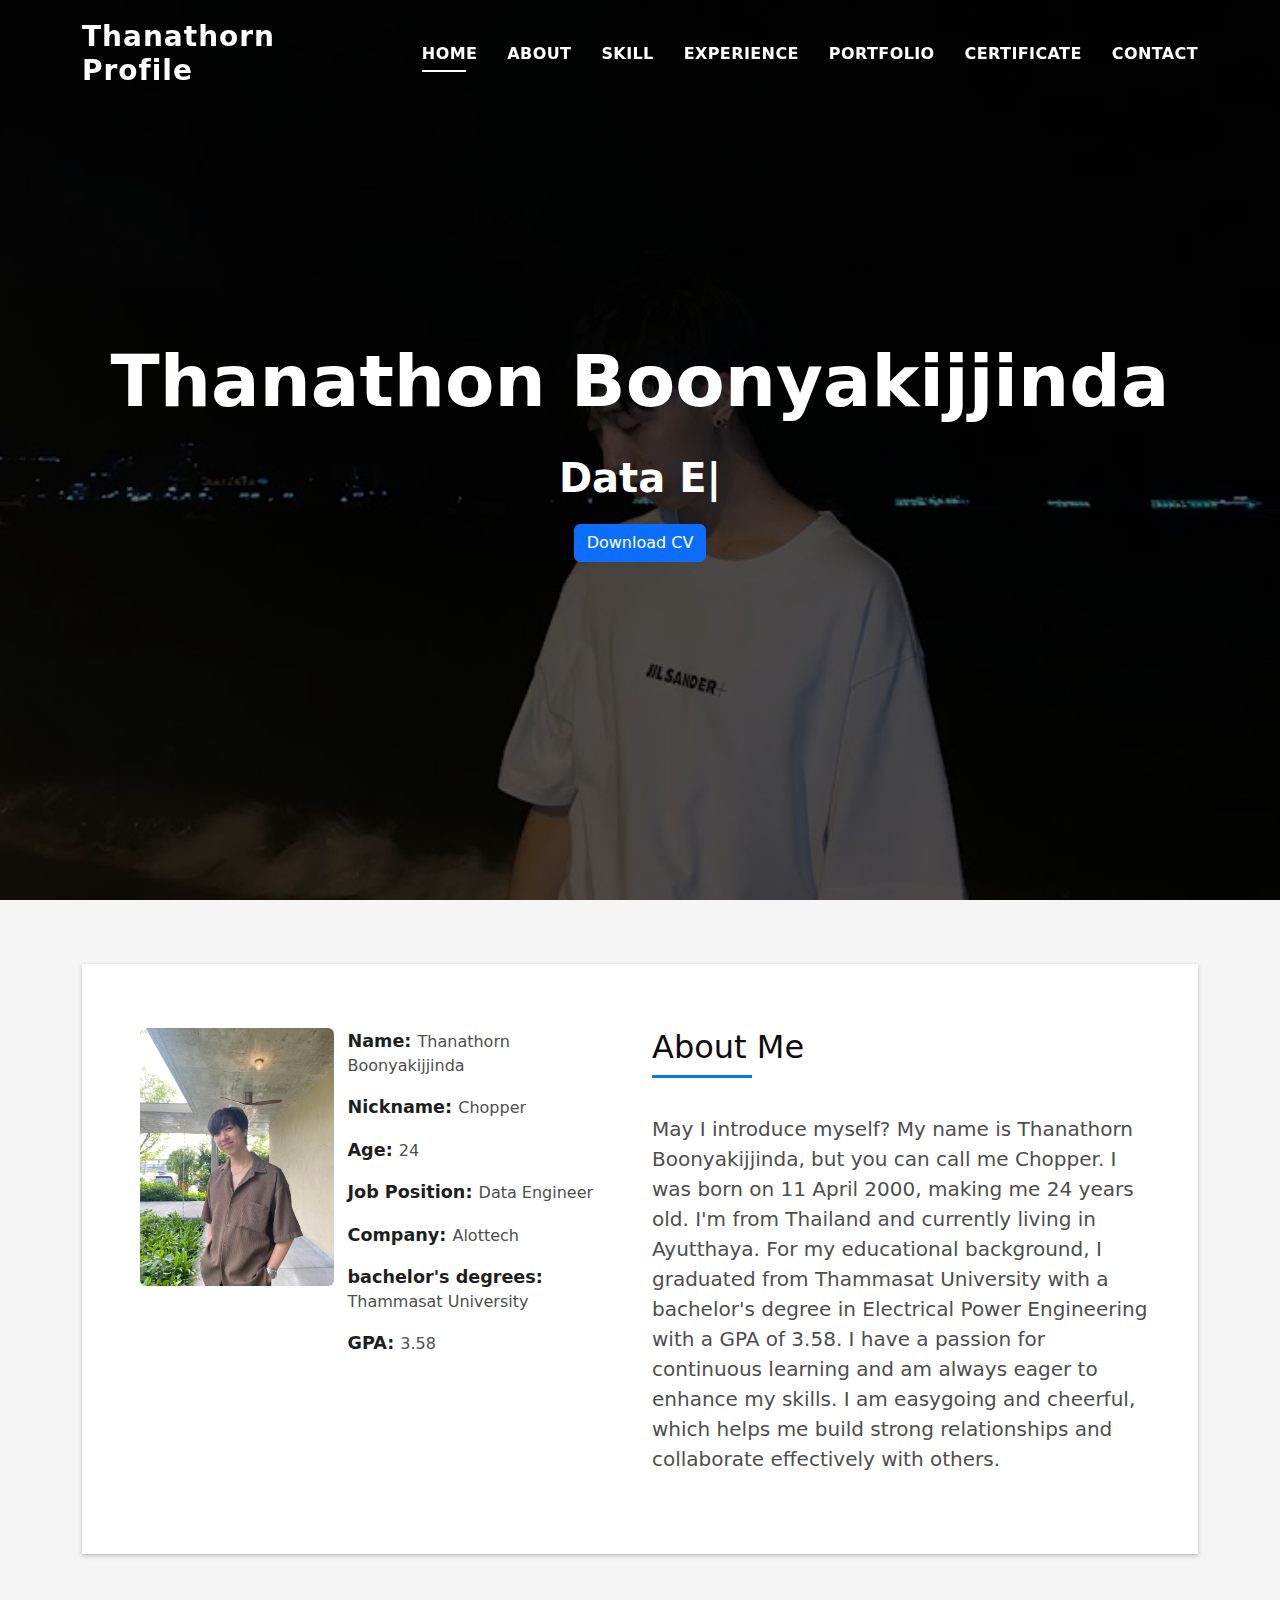
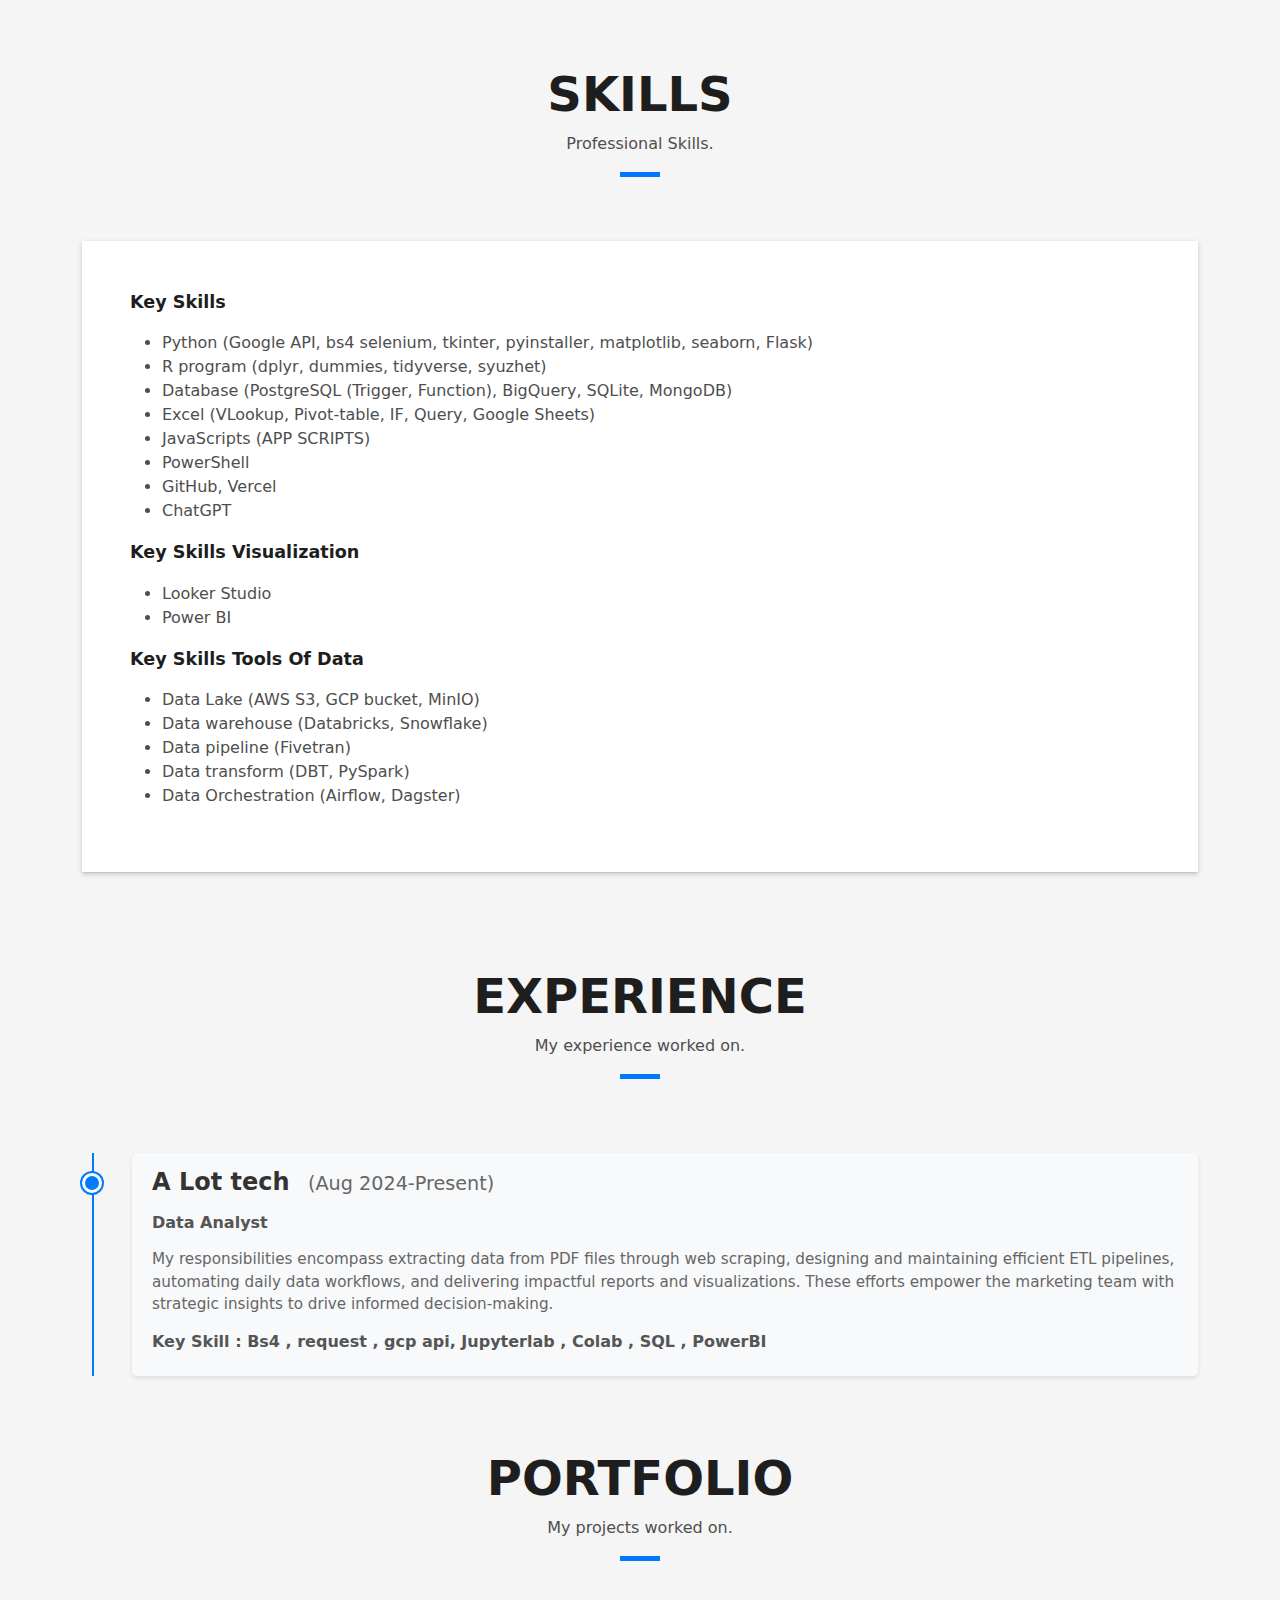
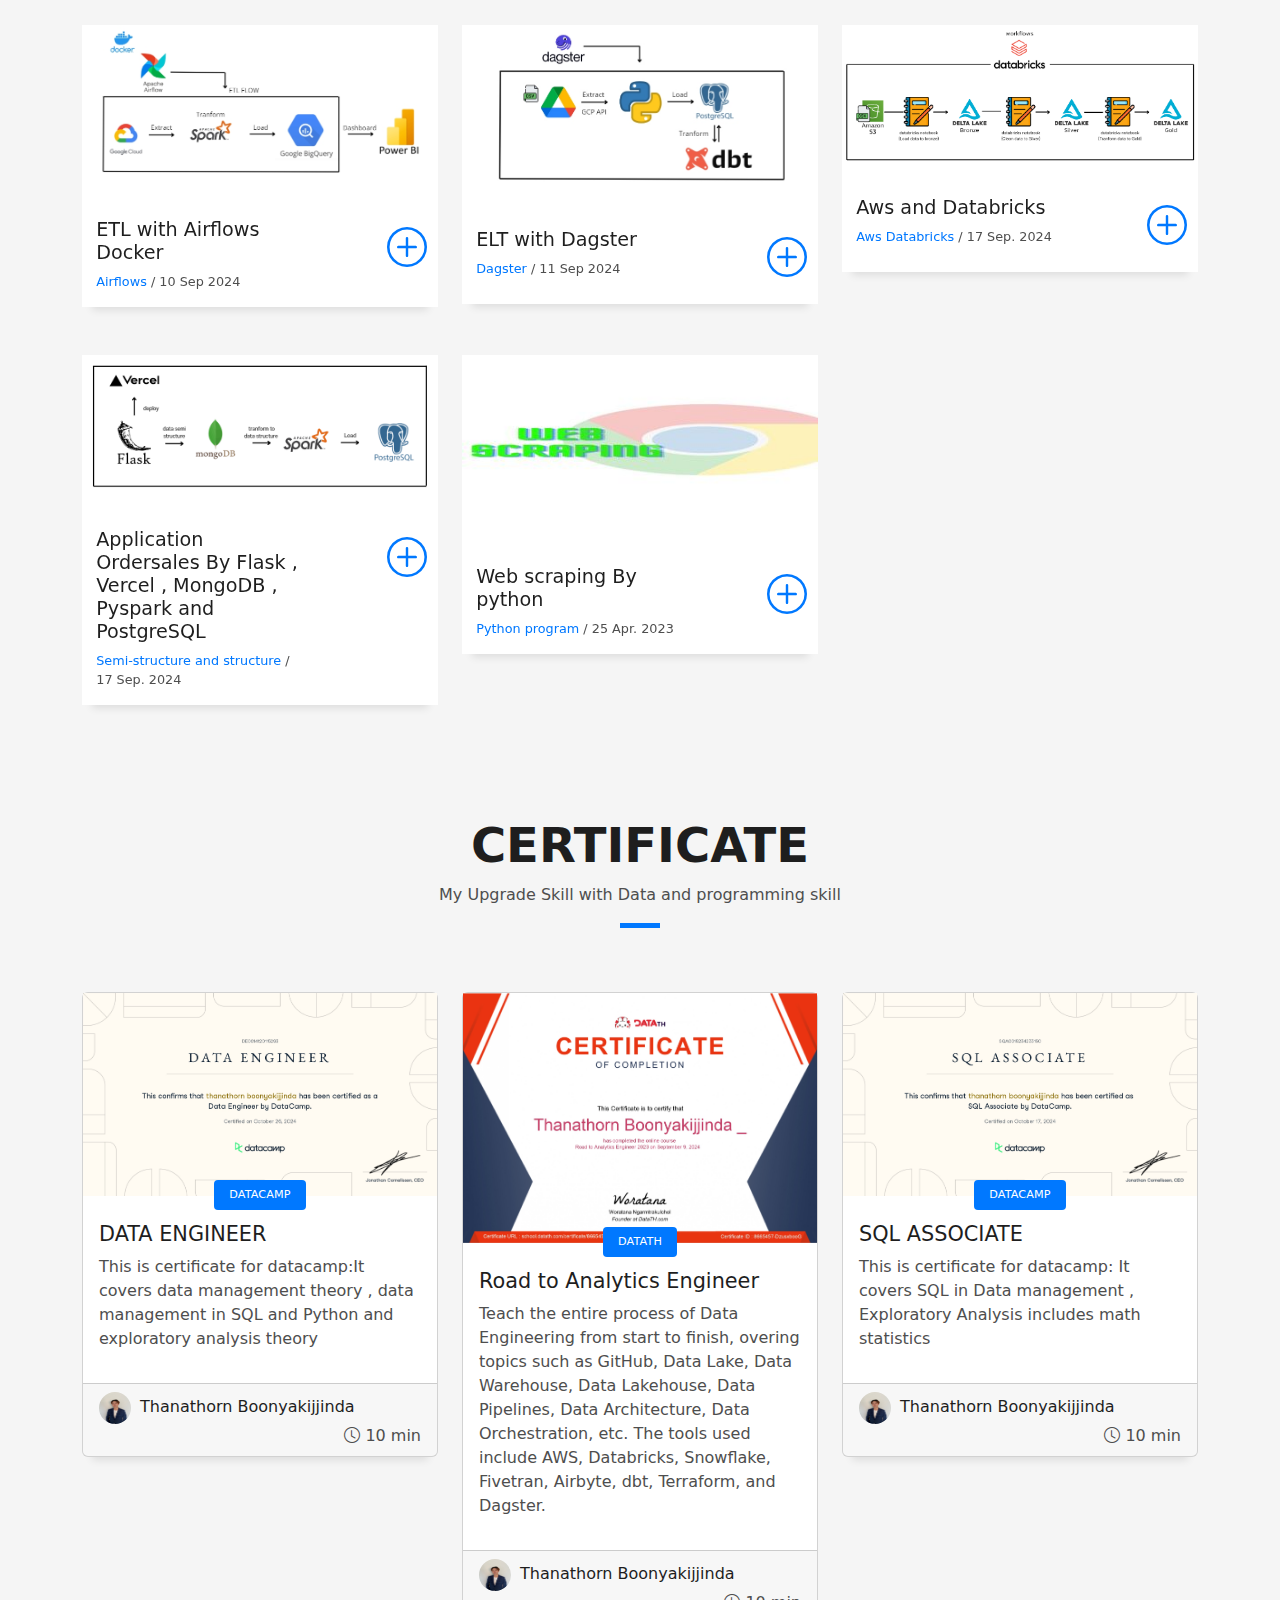
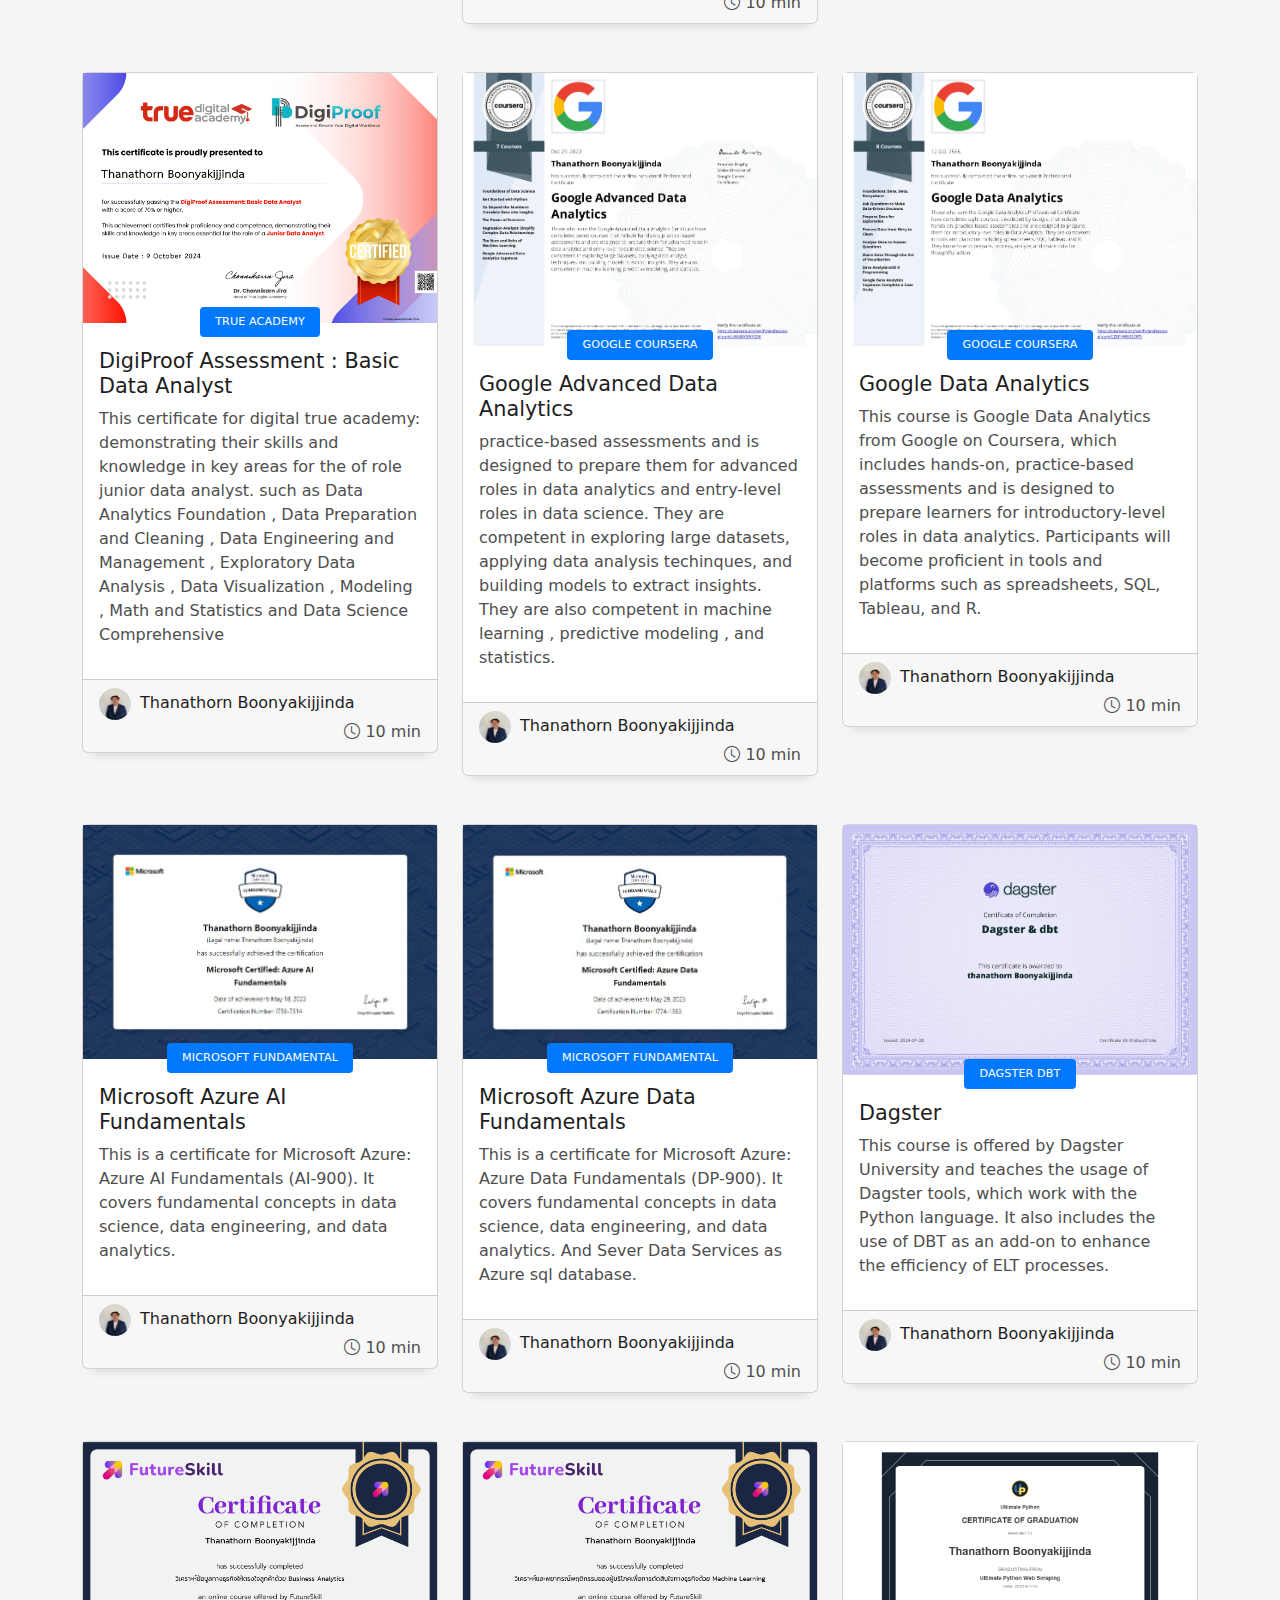
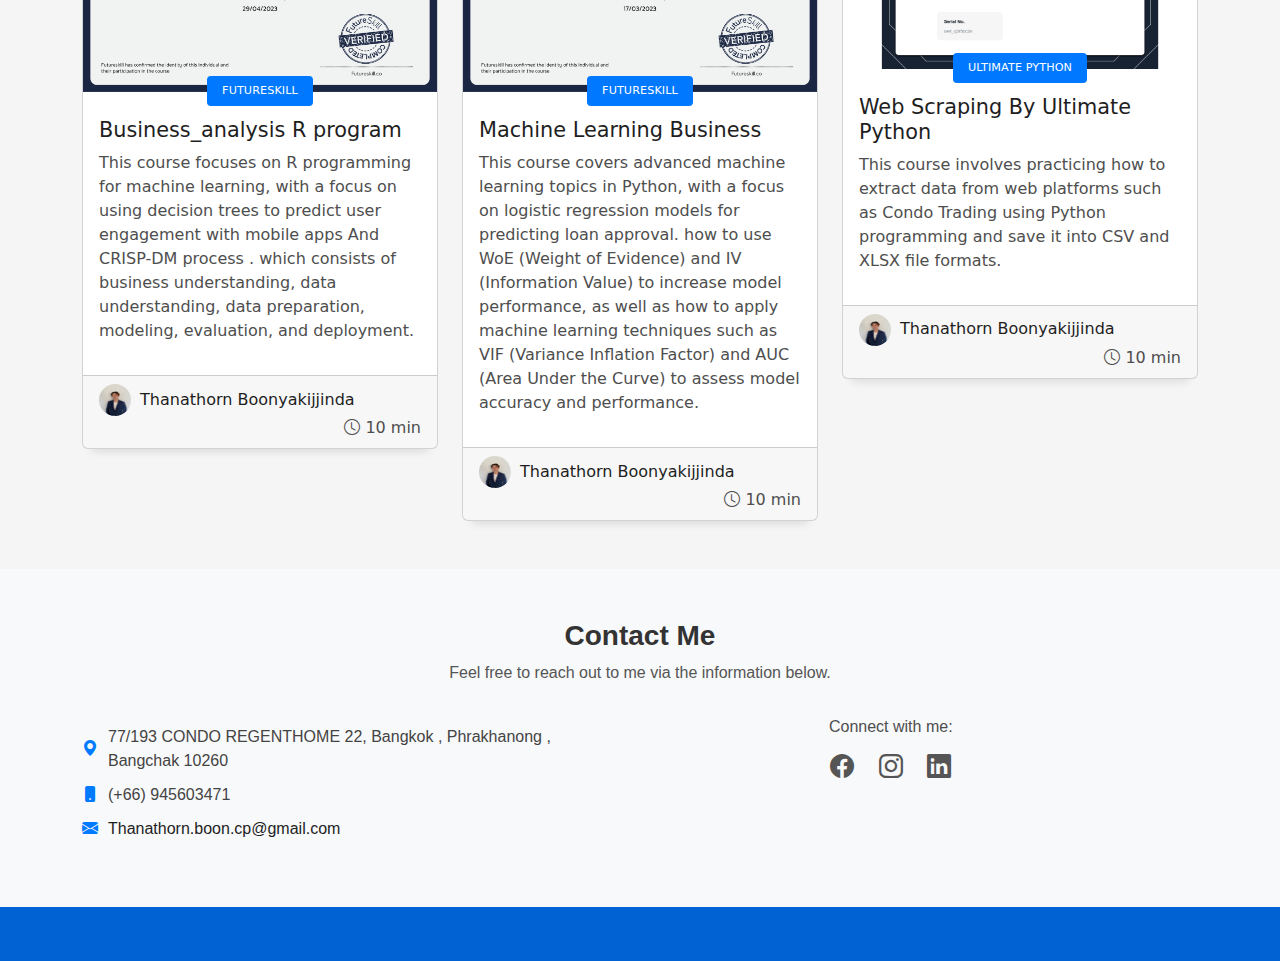
==== commit 7b63234e: "update css. and change format" ====
--- a/index.html
+++ b/index.html
@@ -1013,7 +1013,7 @@
 
 <section id="contact" class="contact-section">
   <div class="container">
-    <div class="title-box">
+    <div class="title-box5">
       <h2>Contact Me</h2>
       <p>Feel free to reach out to me via the information below.</p>
     </div>
--- a/assets/css/style.css
+++ b/assets/css/style.css
@@ -1641,10 +1641,33 @@
   margin-bottom: 10px;
 }
 
-.contact-details {
+.contact-section {
+  padding: 50px 20px;
+  background-color: #f8f9fa;
+  font-family: 'Arial', sans-serif;
+}
+
+.title-box5 {
+  text-align: center;
+  margin-bottom: 30px;
+}
+
+.title-box5 h2 {
+  font-size: 28px;
+  font-weight: bold;
+  color: #333;
+}
+
+.title-box5 p {
+  font-size: 16px;
+  color: #555;
+}
+
+.contact-container {
   display: flex;
-  justify-content: space-around;
-  align-items: flex-start;
+  flex-direction: column;
+  align-items: center;
+  gap: 30px;
 }
 
 .contact-info ul {
@@ -1656,6 +1679,8 @@
   font-size: 16px;
   color: #444;
   margin: 10px 0;
+  display: flex;
+  align-items: center;
 }
 
 .contact-info li i {
@@ -1664,15 +1689,20 @@
 }
 
 .social-links {
-  margin-top: 20px;
+  text-align: center;
+}
+
+.social-links p {
+  font-size: 16px;
+  margin-bottom: 10px;
 }
 
 .social-icon {
   font-size: 24px;
   margin: 0 10px;
-  color: #444;
+  color: #555;
   text-decoration: none;
-  transition: all 0.3s;
+  transition: transform 0.3s, color 0.3s;
 }
 
 .social-icon:hover {
@@ -1690,4 +1720,17 @@
 
 .social-icon.linkedin:hover {
   color: #0e76a8;
-}+}
+
+@media (min-width: 768px) {
+  .contact-container {
+    flex-direction: row;
+    justify-content: space-between;
+    align-items: flex-start;
+  }
+
+  .contact-info, .social-links {
+    flex: 1;
+    max-width: 48%;
+  }
+}
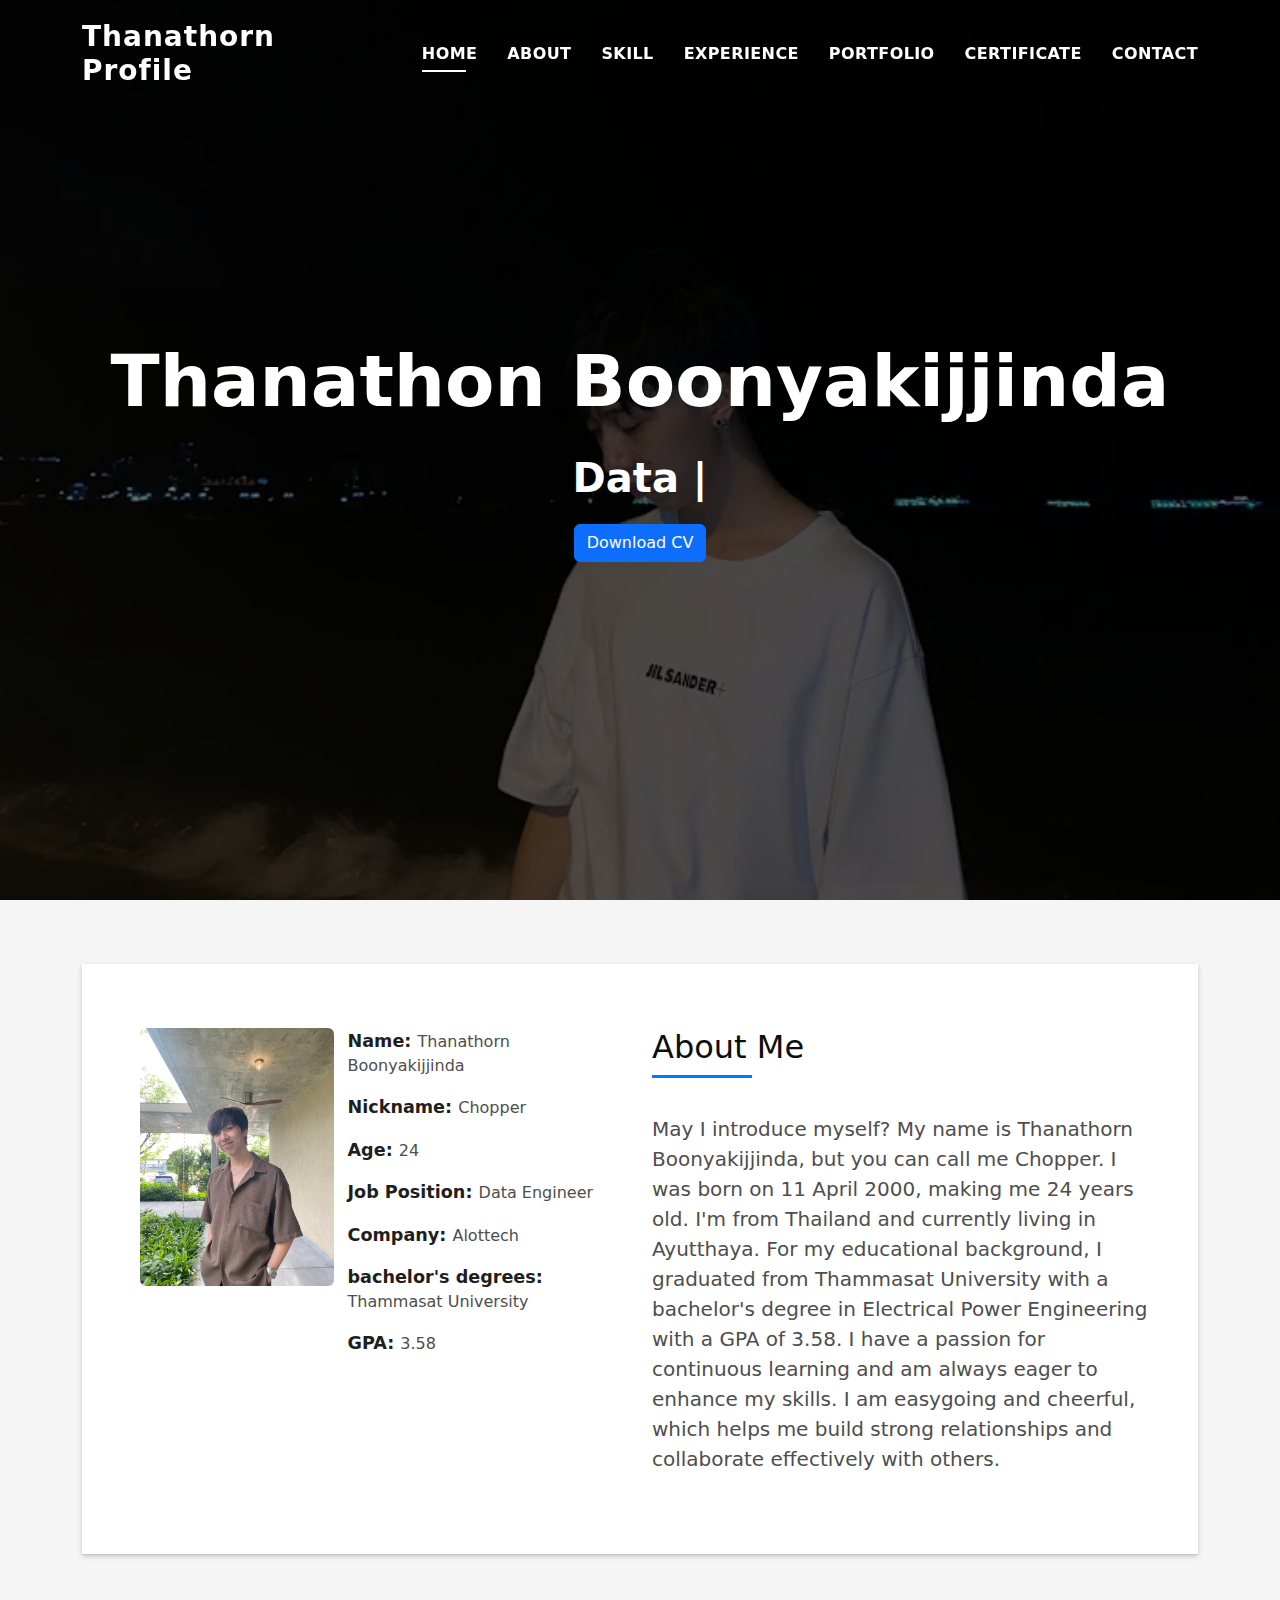
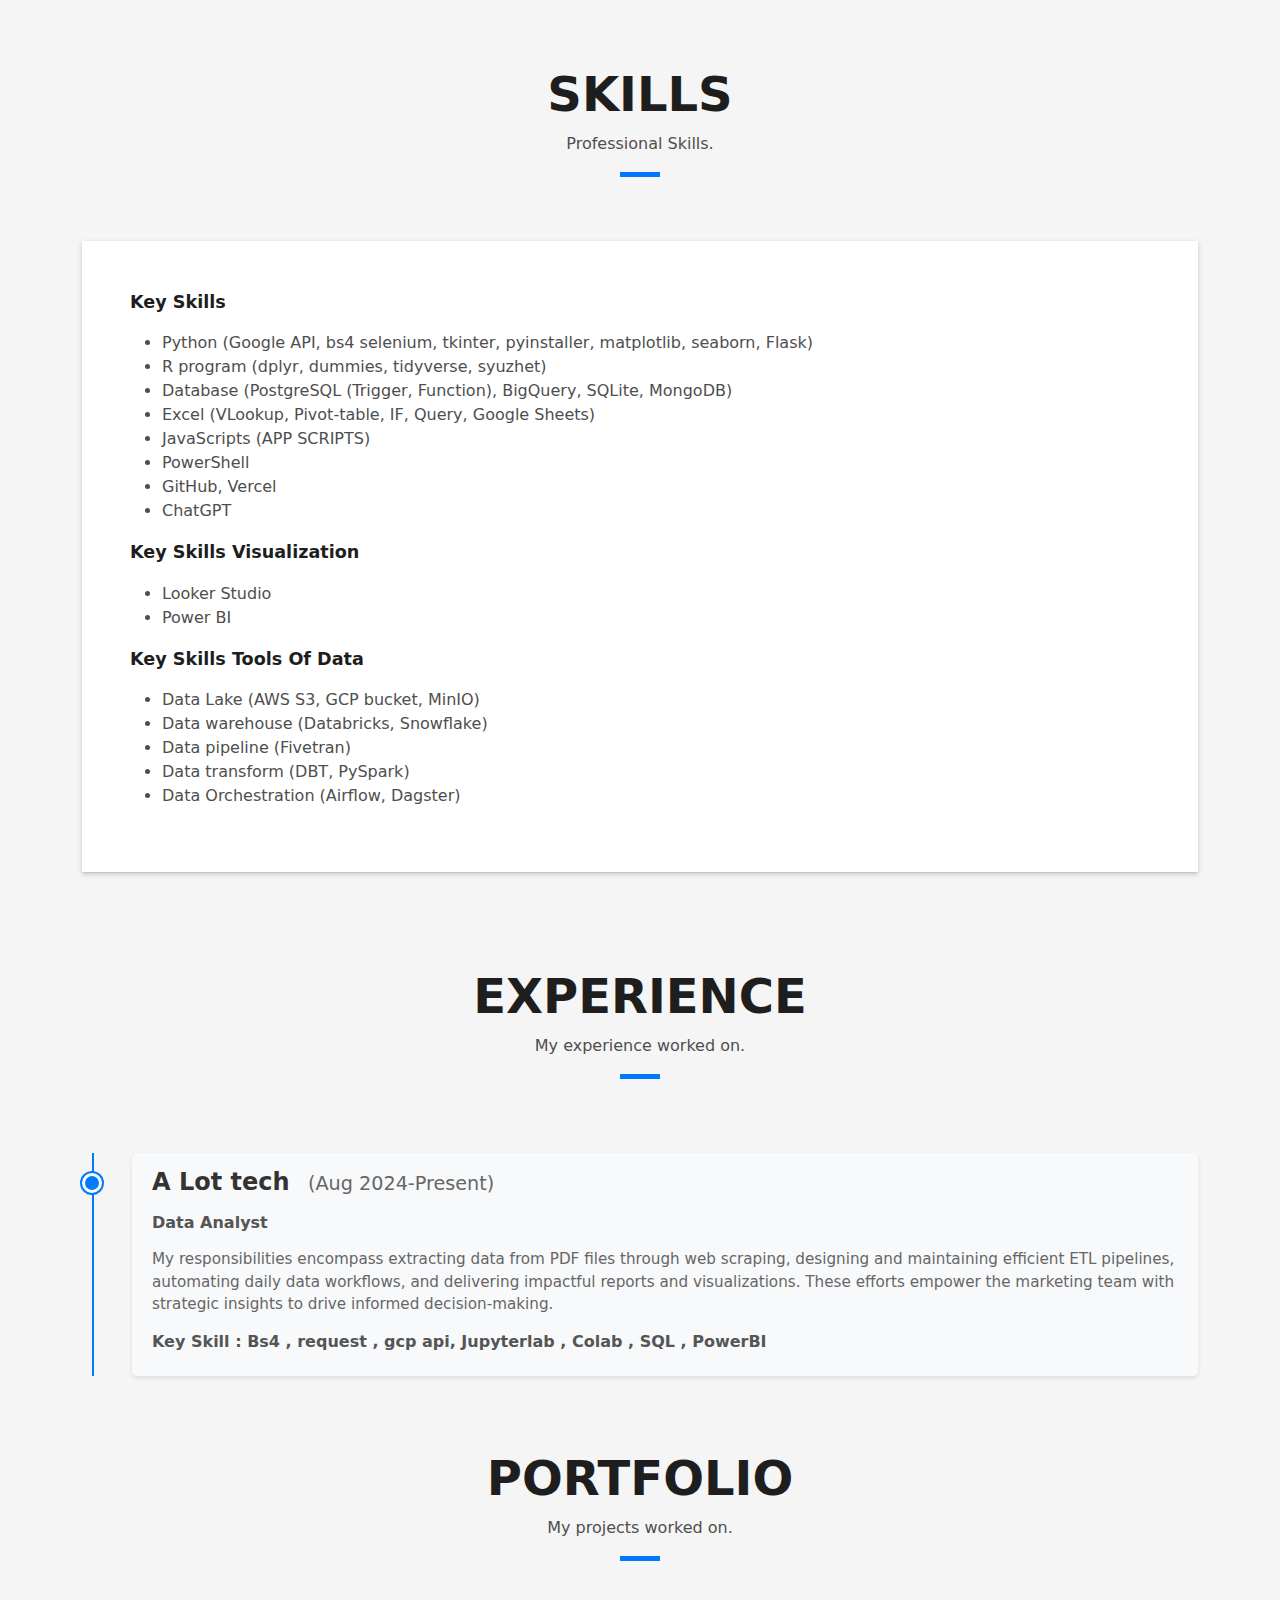
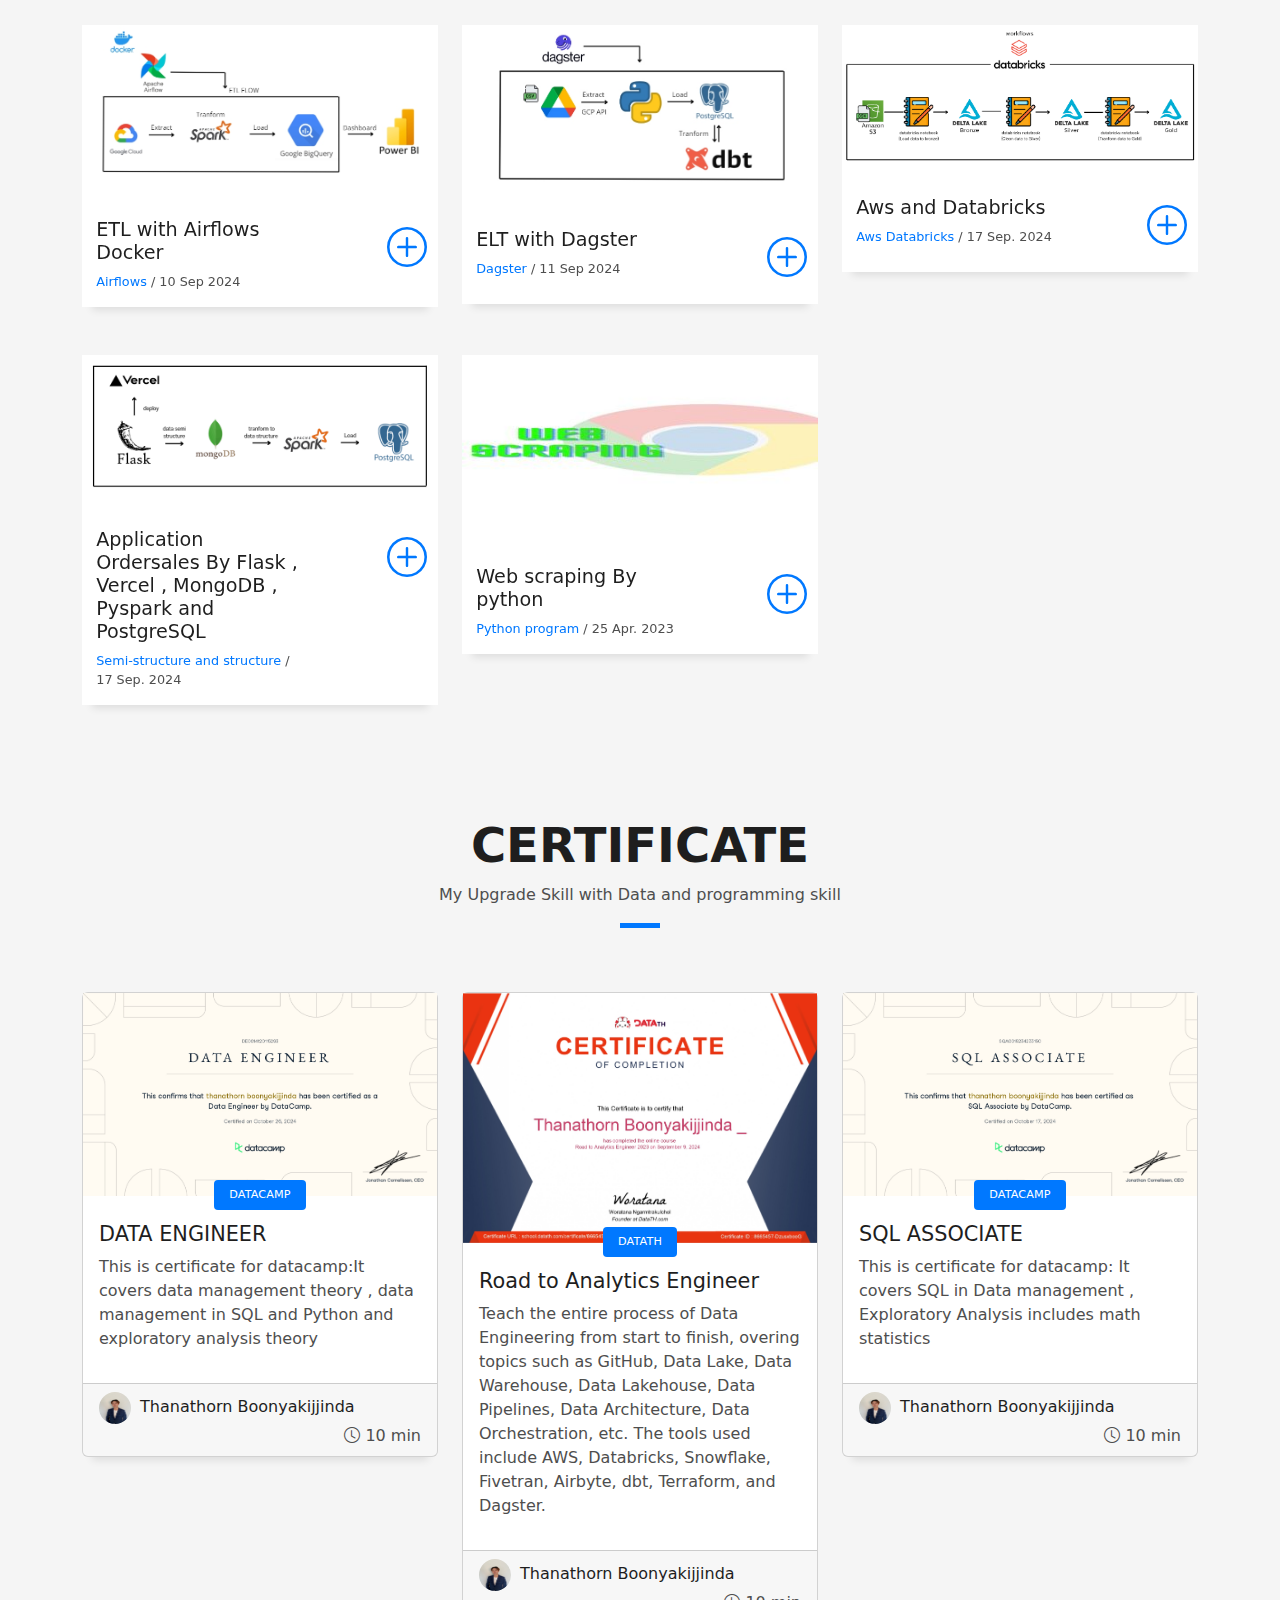
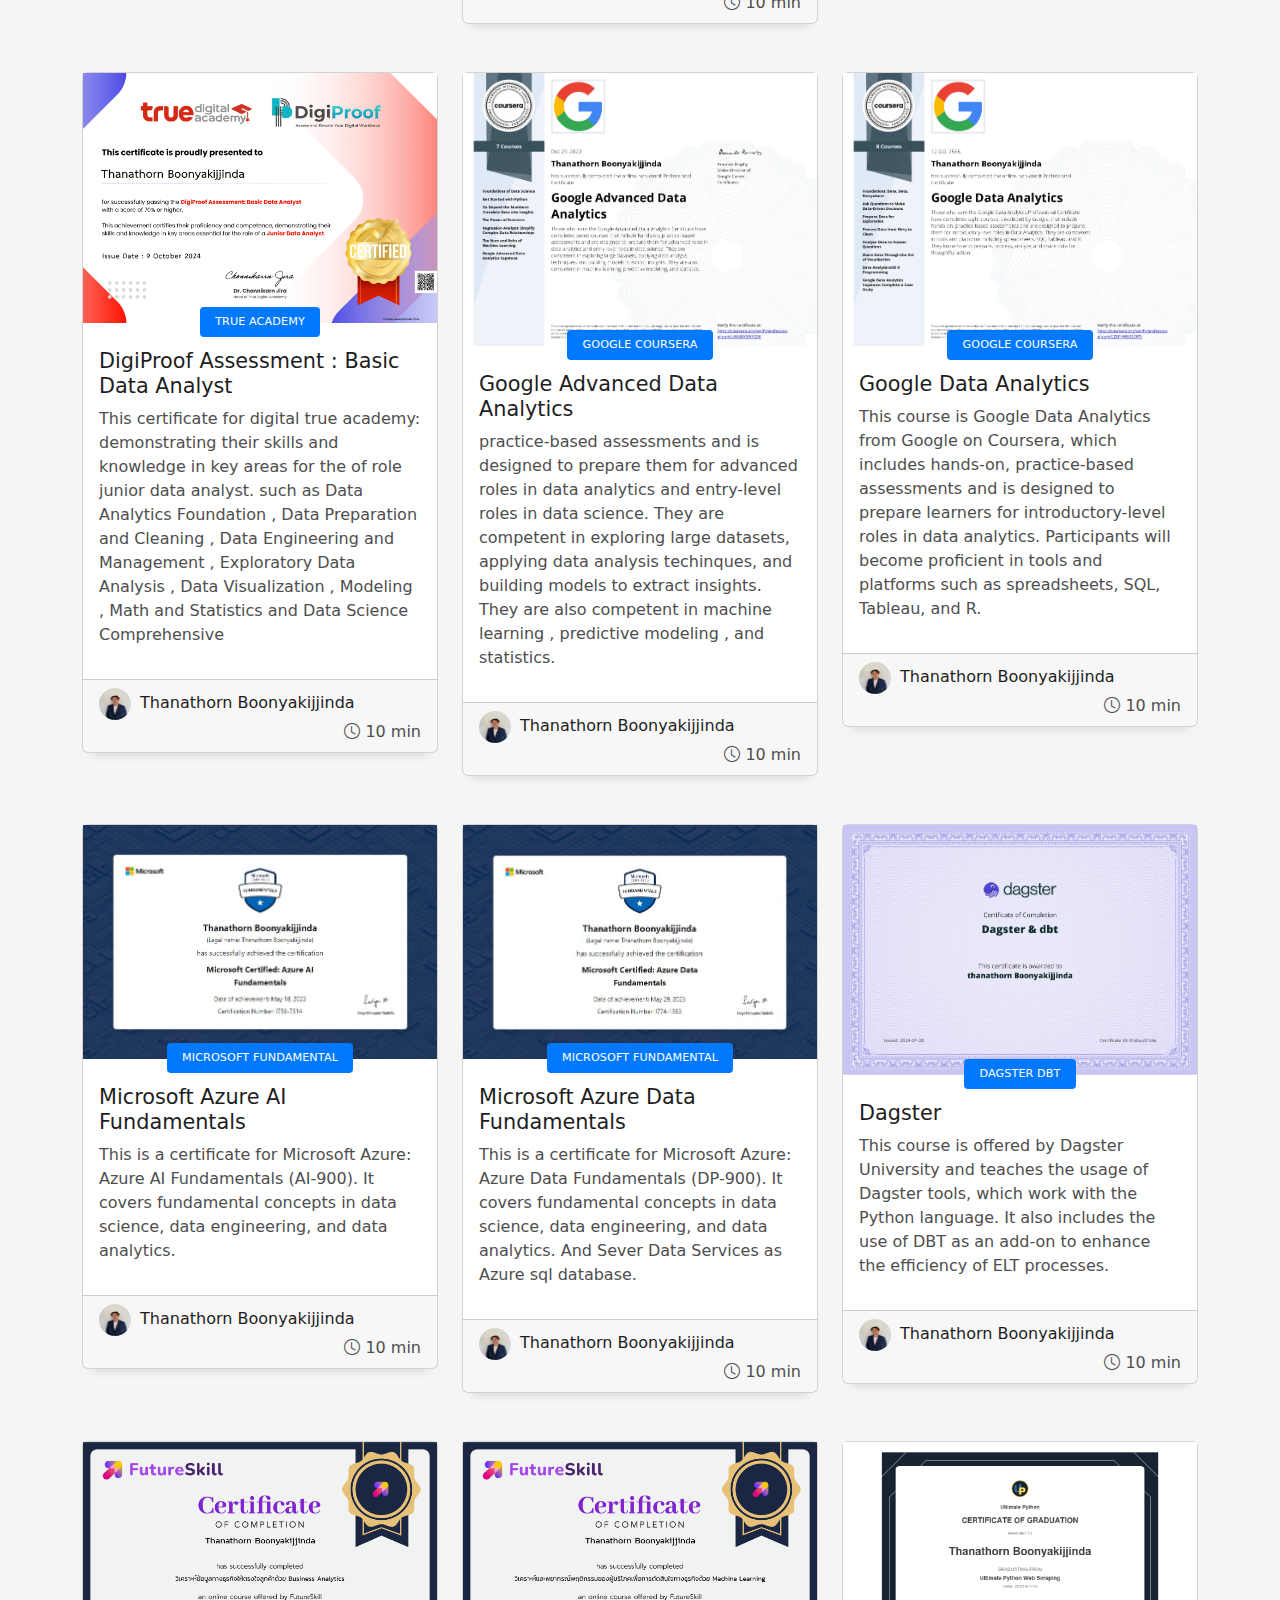
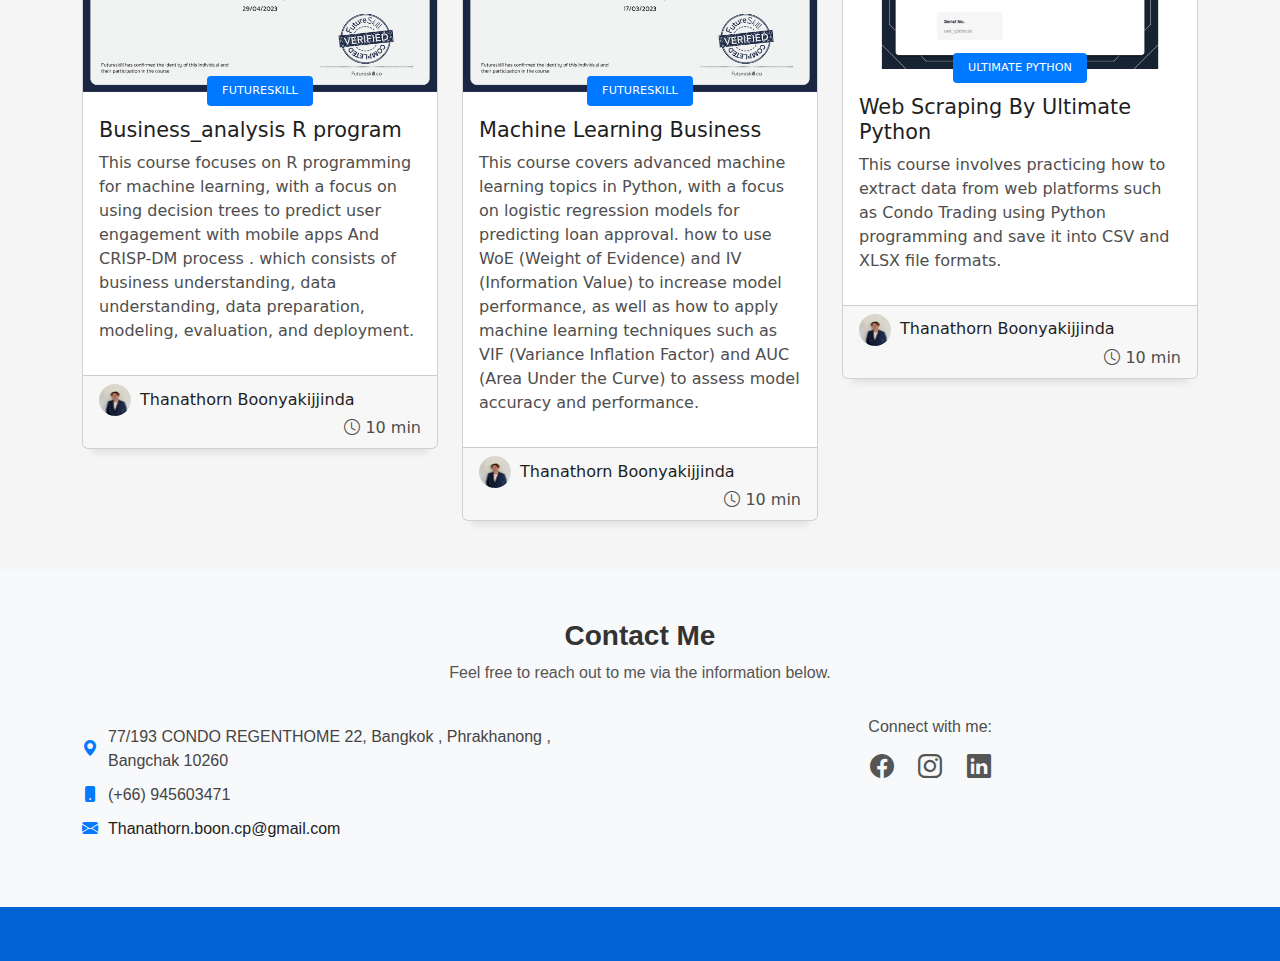
==== commit a0f490b9: "update" ====
--- a/index.html
+++ b/index.html
@@ -1017,15 +1017,15 @@
       <h2>Contact Me</h2>
       <p>Feel free to reach out to me via the information below.</p>
     </div>
-    <div class="row contact-details">
-      <div class="col-md-6 contact-info">
+    <div class="contact-container">
+      <div class="contact-info">
         <ul>
           <li><i class="bi bi-geo-alt-fill"></i>77/193 CONDO REGENTHOME 22, Bangkok , Phrakhanong , Bangchak 10260</li>
           <li><i class="bi bi-phone-fill"></i> (+66) 945603471</li>
           <li><i class="bi bi-envelope-fill"></i> <a href="mailto:Thanathorn.boon.cp@gmail.com">Thanathorn.boon.cp@gmail.com</a></li>
         </ul>
       </div>
-      <div class="col-md-6 social-links">
+      <div class="social-links">
         <p>Connect with me:</p>
         <a href="https://www.facebook.com/thanathorn.inw" class="social-icon facebook"><i class="bi bi-facebook"></i></a>
         <a href="https://www.instagram.com/per.thanathorn/" class="social-icon instagram"><i class="bi bi-instagram"></i></a>
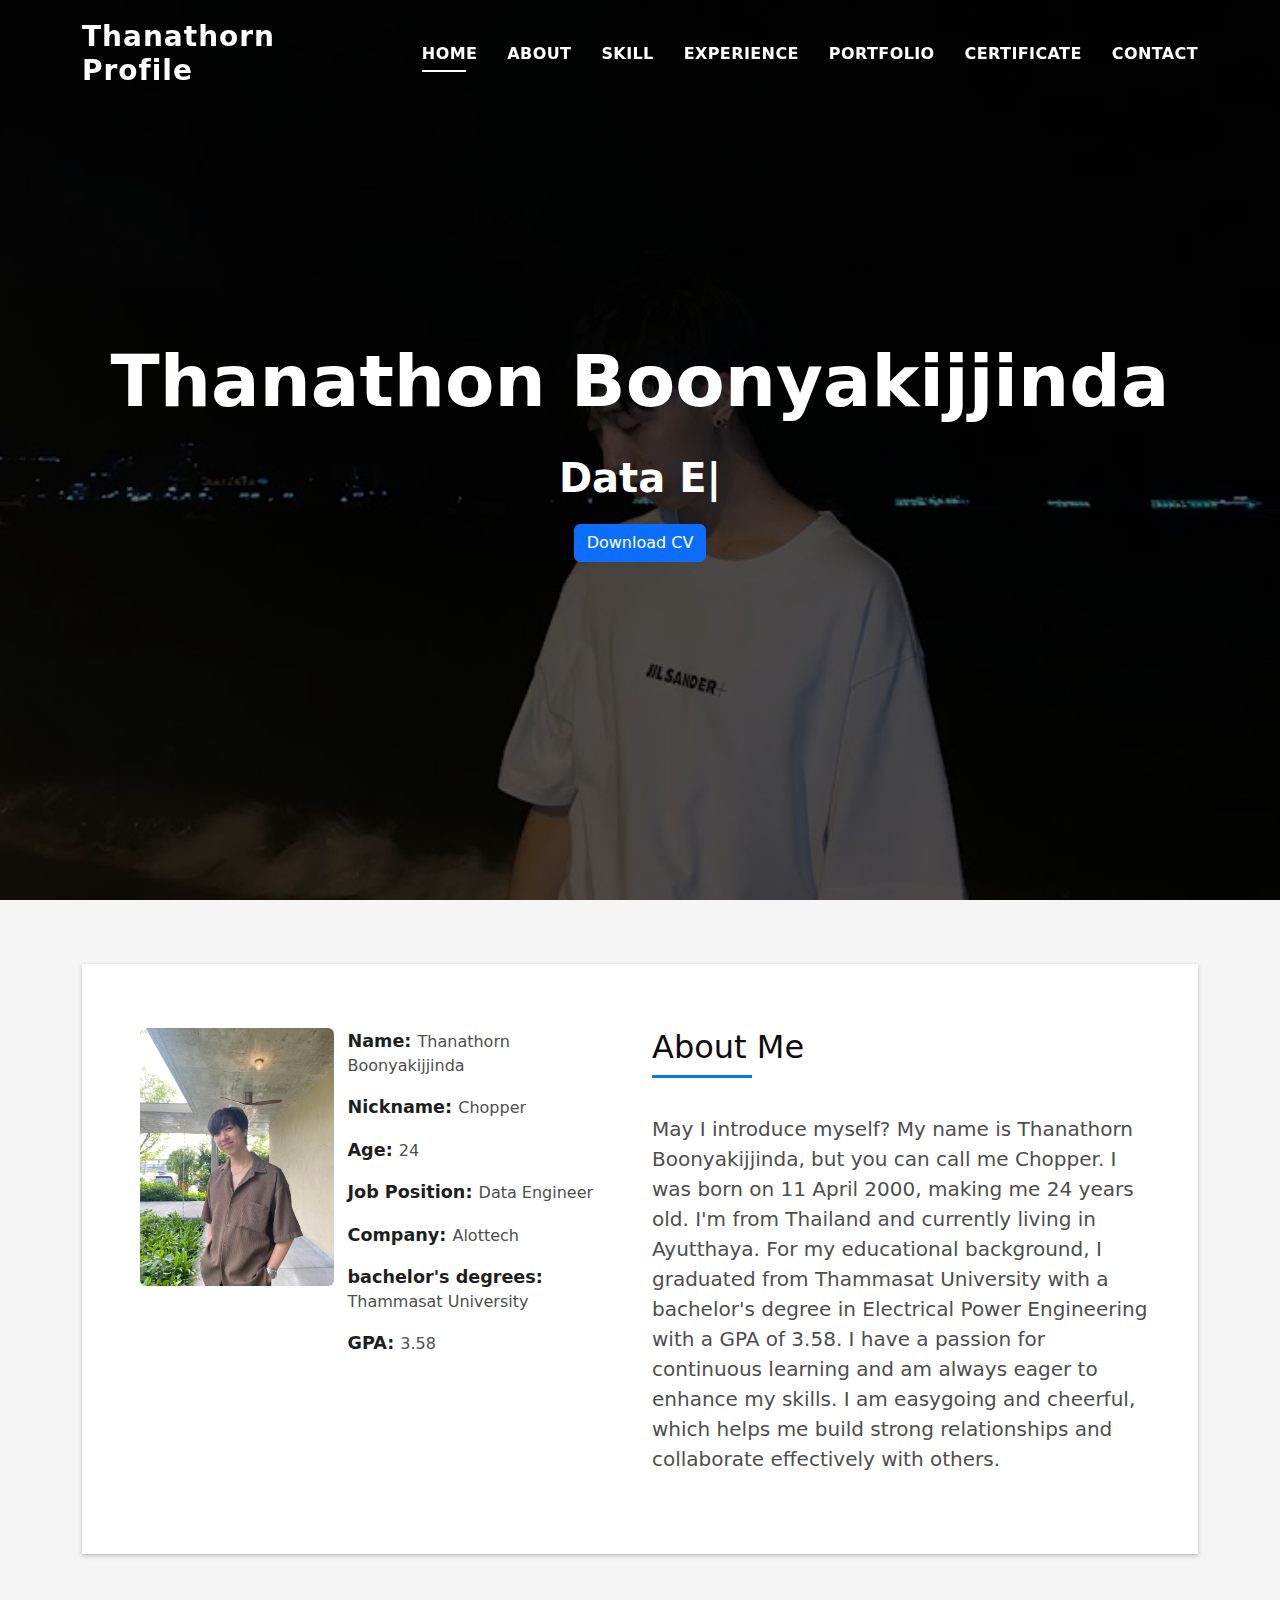
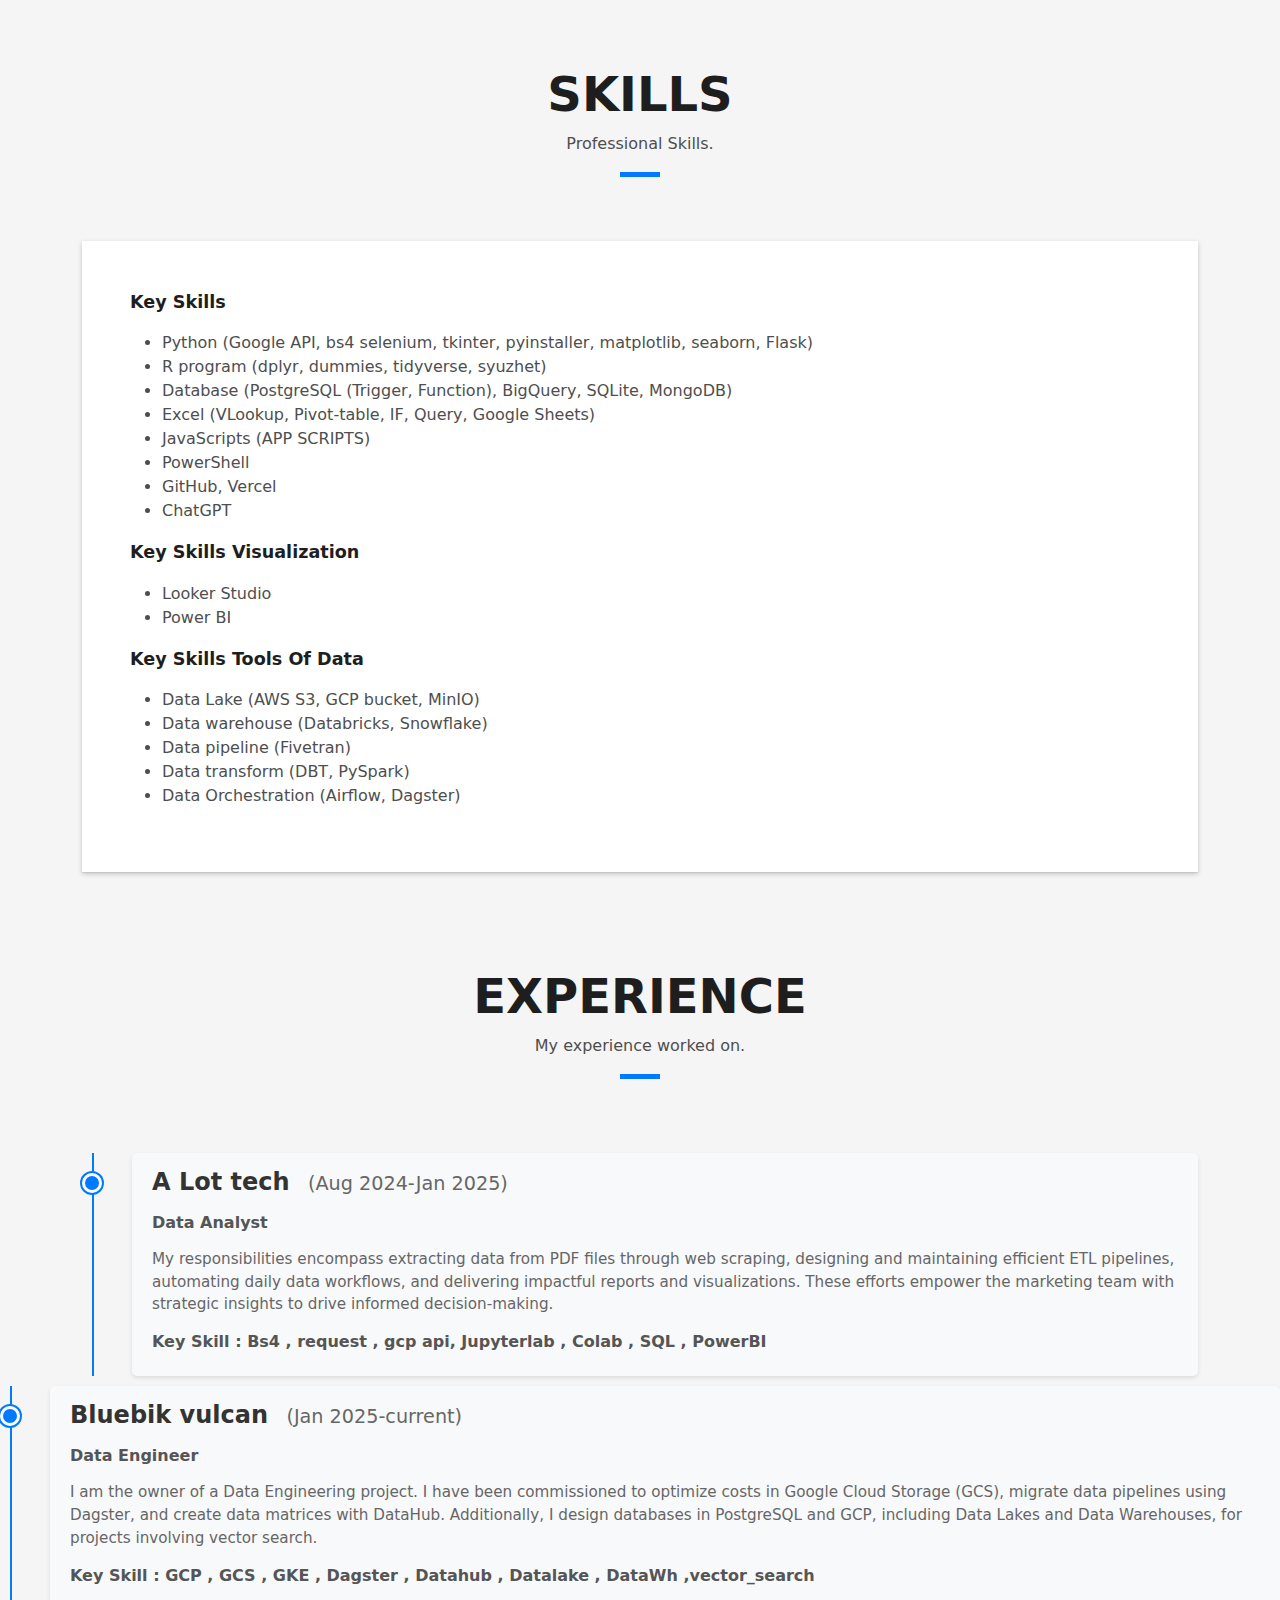
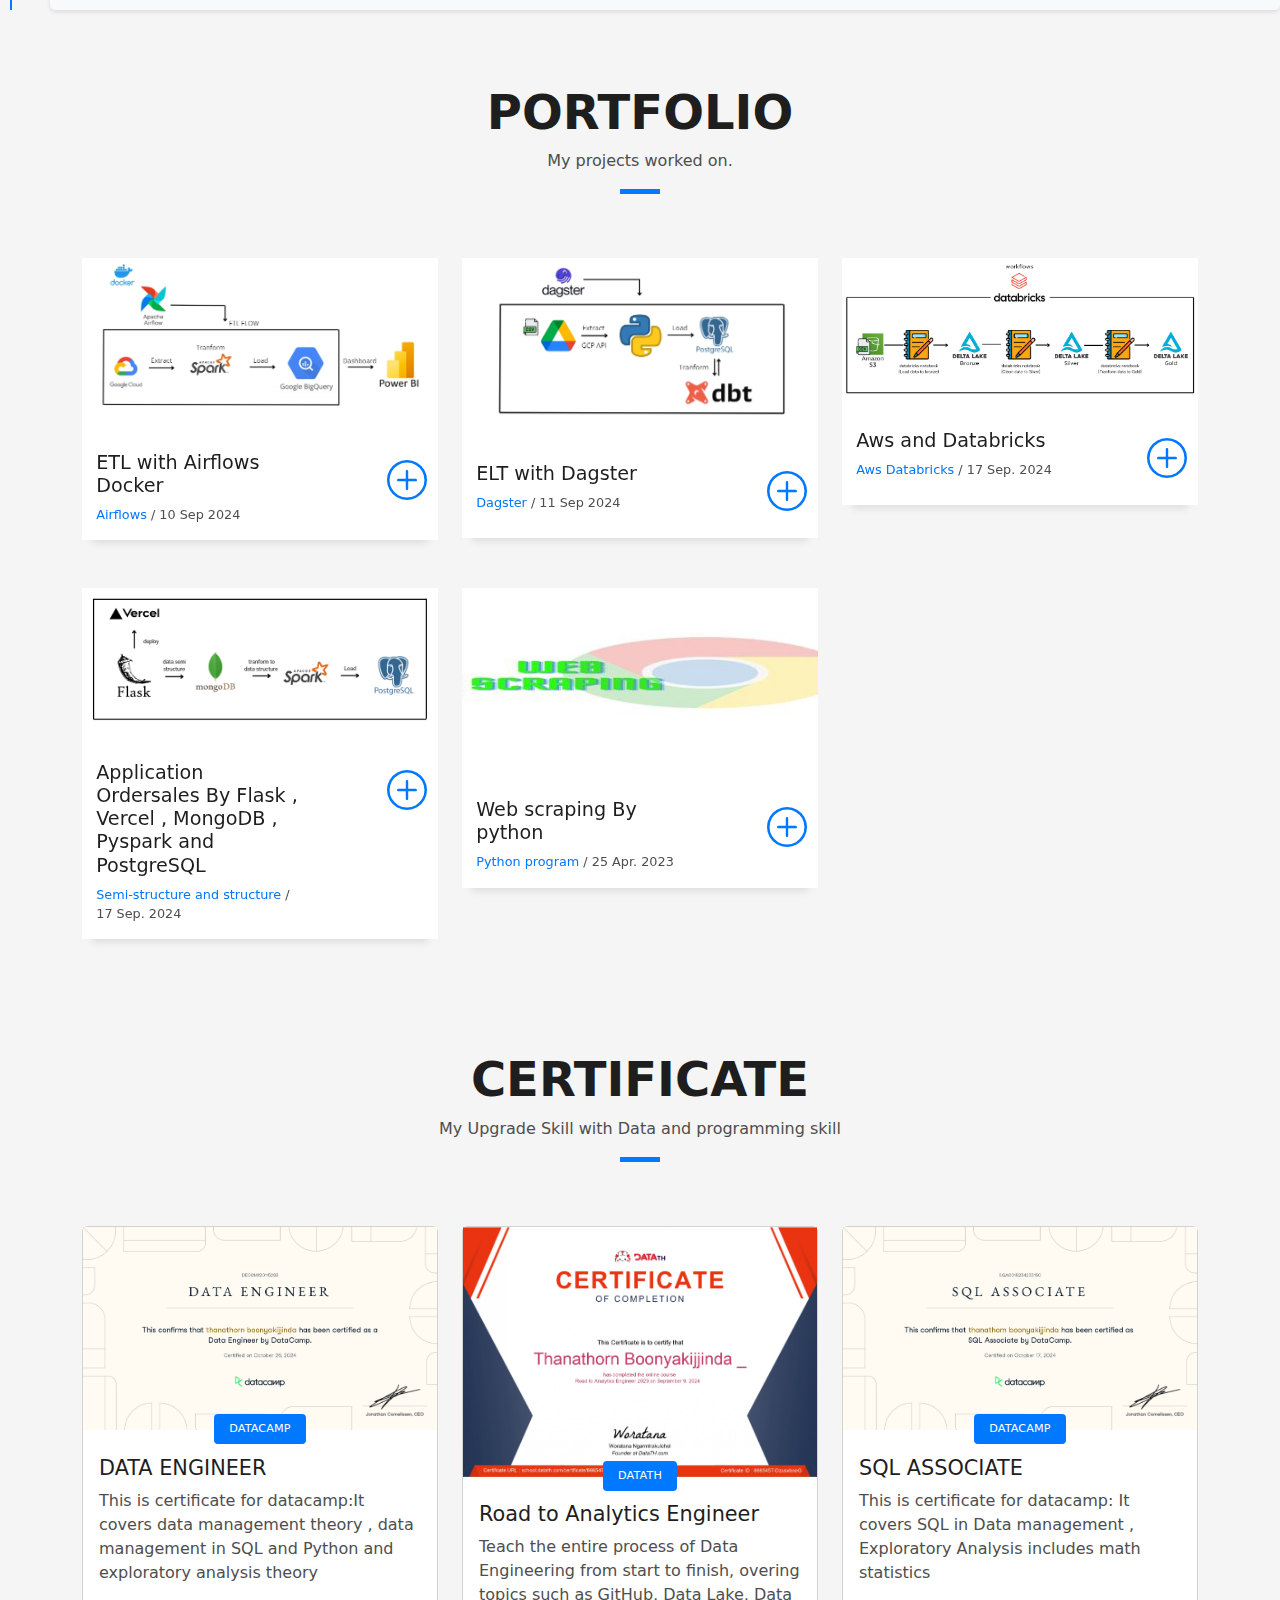
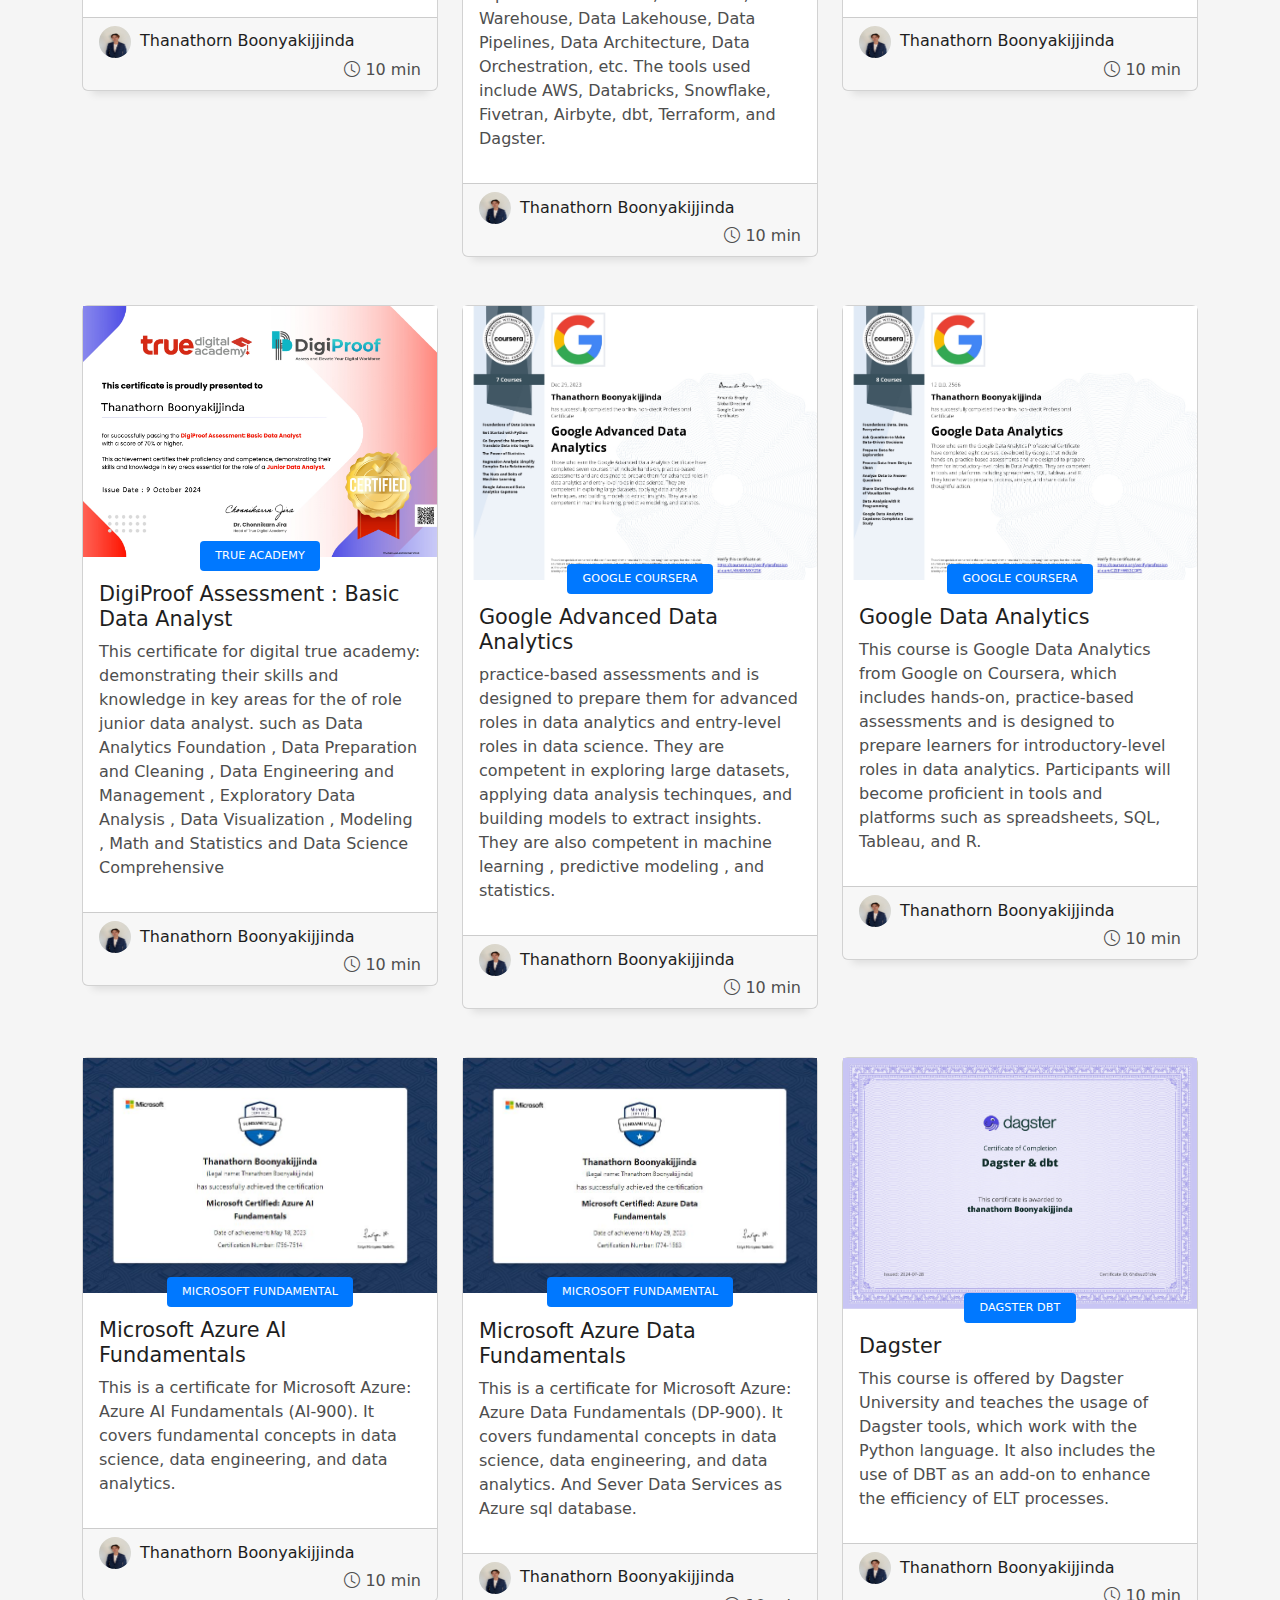
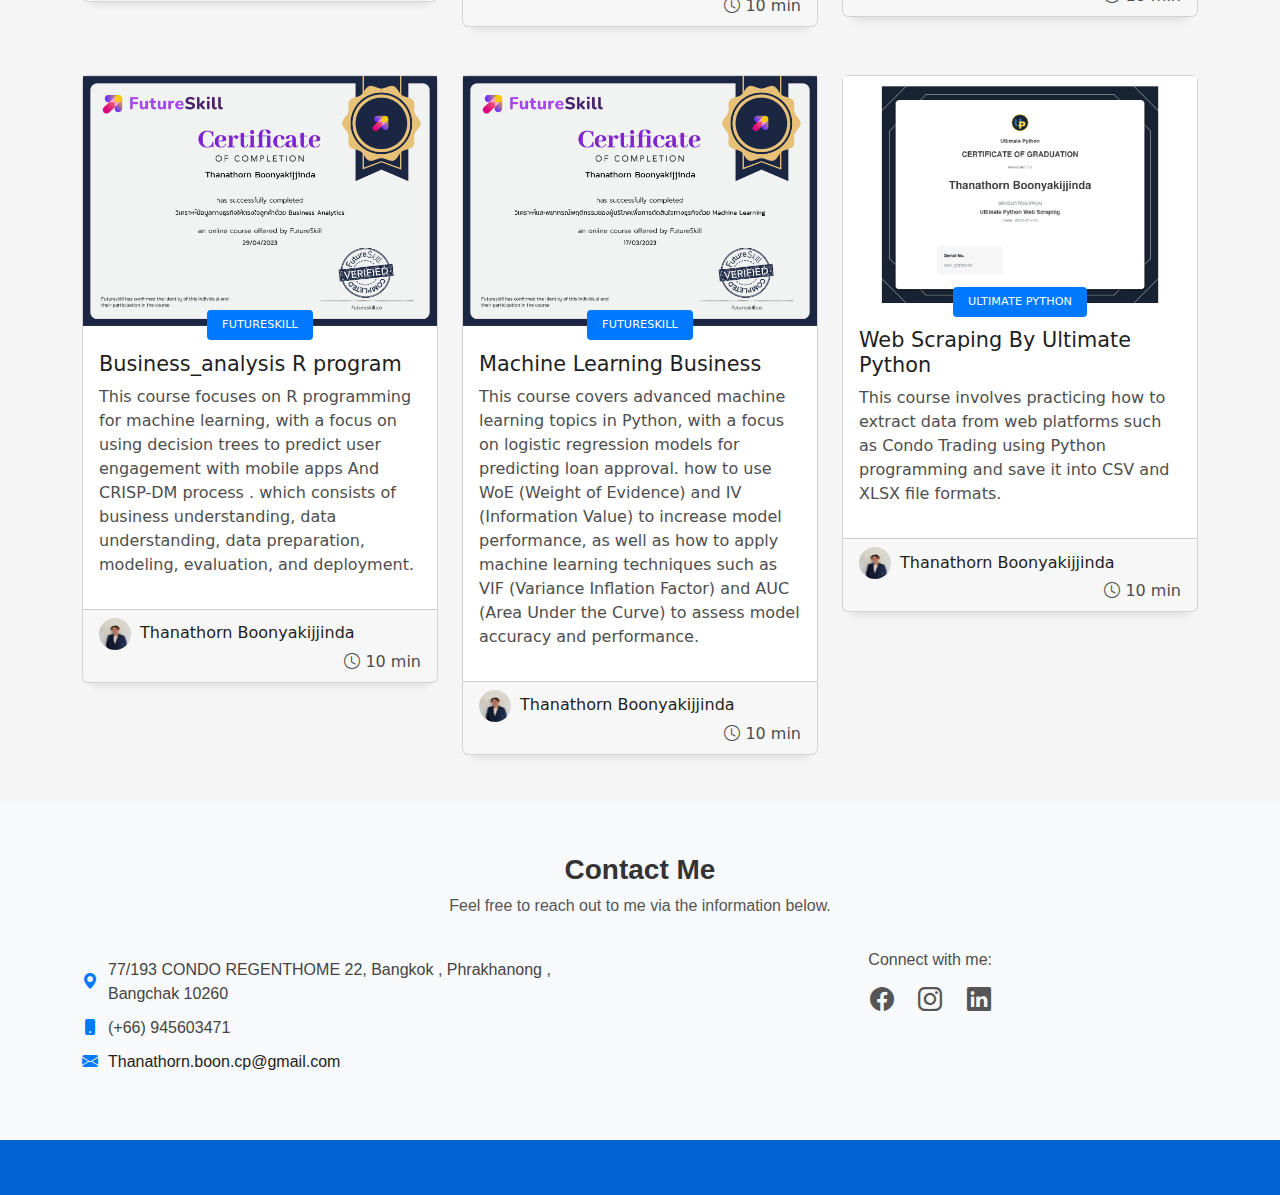
==== commit 2412b3f0: "add bluebikvulcan" ====
--- a/index.html
+++ b/index.html
@@ -243,7 +243,7 @@
           <div class="timeline-item">
             <div class="timeline-icon"></div>
             <div class="content">
-              <h3>A Lot tech <span class="duration">(Aug 2024-Present)</span></h3>
+              <h3>A Lot tech <span class="duration">(Aug 2024-Jan 2025)</span></h3>
               <p><h4>Data Analyst</h4>
               </p>
               <p>
@@ -257,6 +257,24 @@
           </div>
         </div>
       </div>
+      <div class="timeline">
+        <div class="timeline-item">
+          <div class="timeline-icon"></div>
+          <div class="content">
+            <h3>Bluebik vulcan <span class="duration">(Jan 2025-current)</span></h3>
+            <p><h4>Data Engineer</h4>
+            </p>
+            <p>
+              I am the owner of a Data Engineering project. I have been commissioned to optimize costs 
+              in Google Cloud Storage (GCS), migrate data pipelines using Dagster, and create 
+              data matrices with DataHub. Additionally, I design databases in PostgreSQL and GCP, 
+              including Data Lakes and Data Warehouses, for projects involving vector search.
+            </p>
+            <p><h4>Key Skill : <span class="duration">GCP , GCS , GKE , Dagster , Datahub , Datalake , DataWh ,vector_search</span></h4>
+          </div>
+        </div>
+      </div>
+    </div>
     </section>
      
     
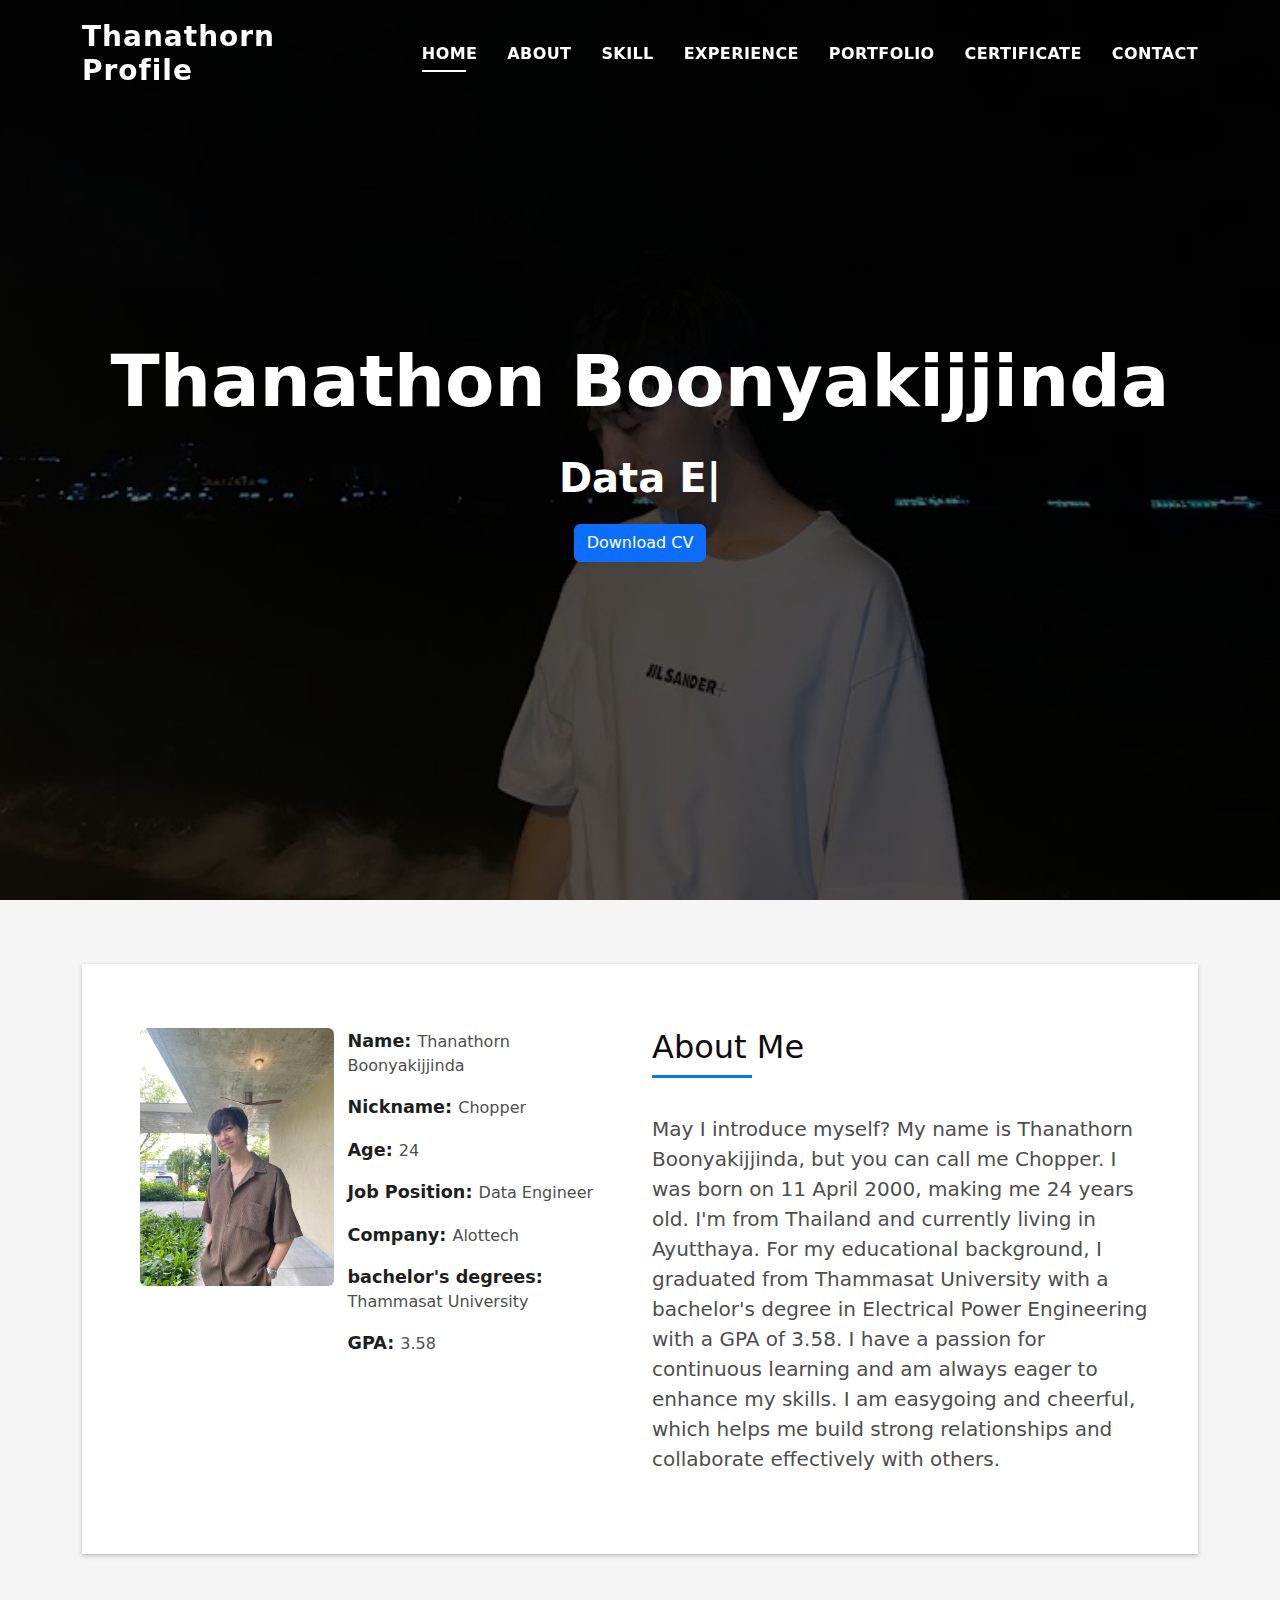
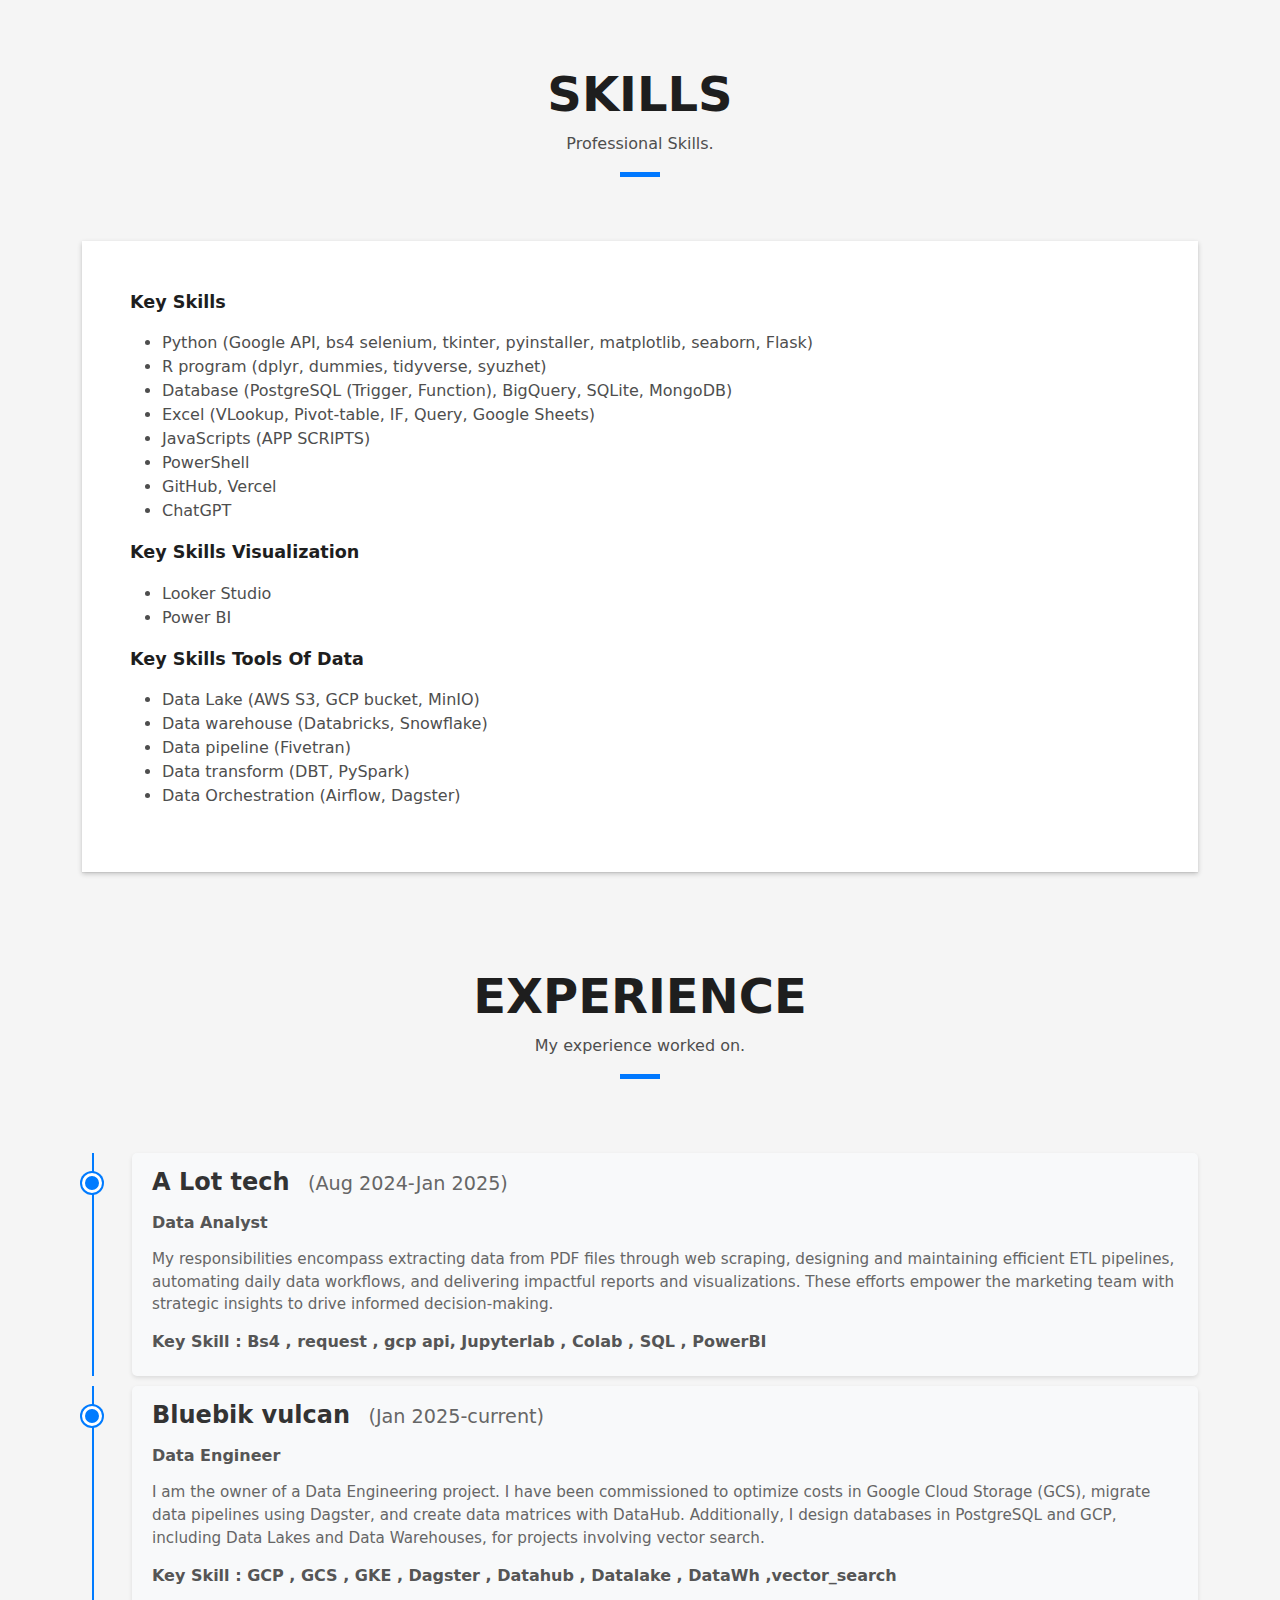
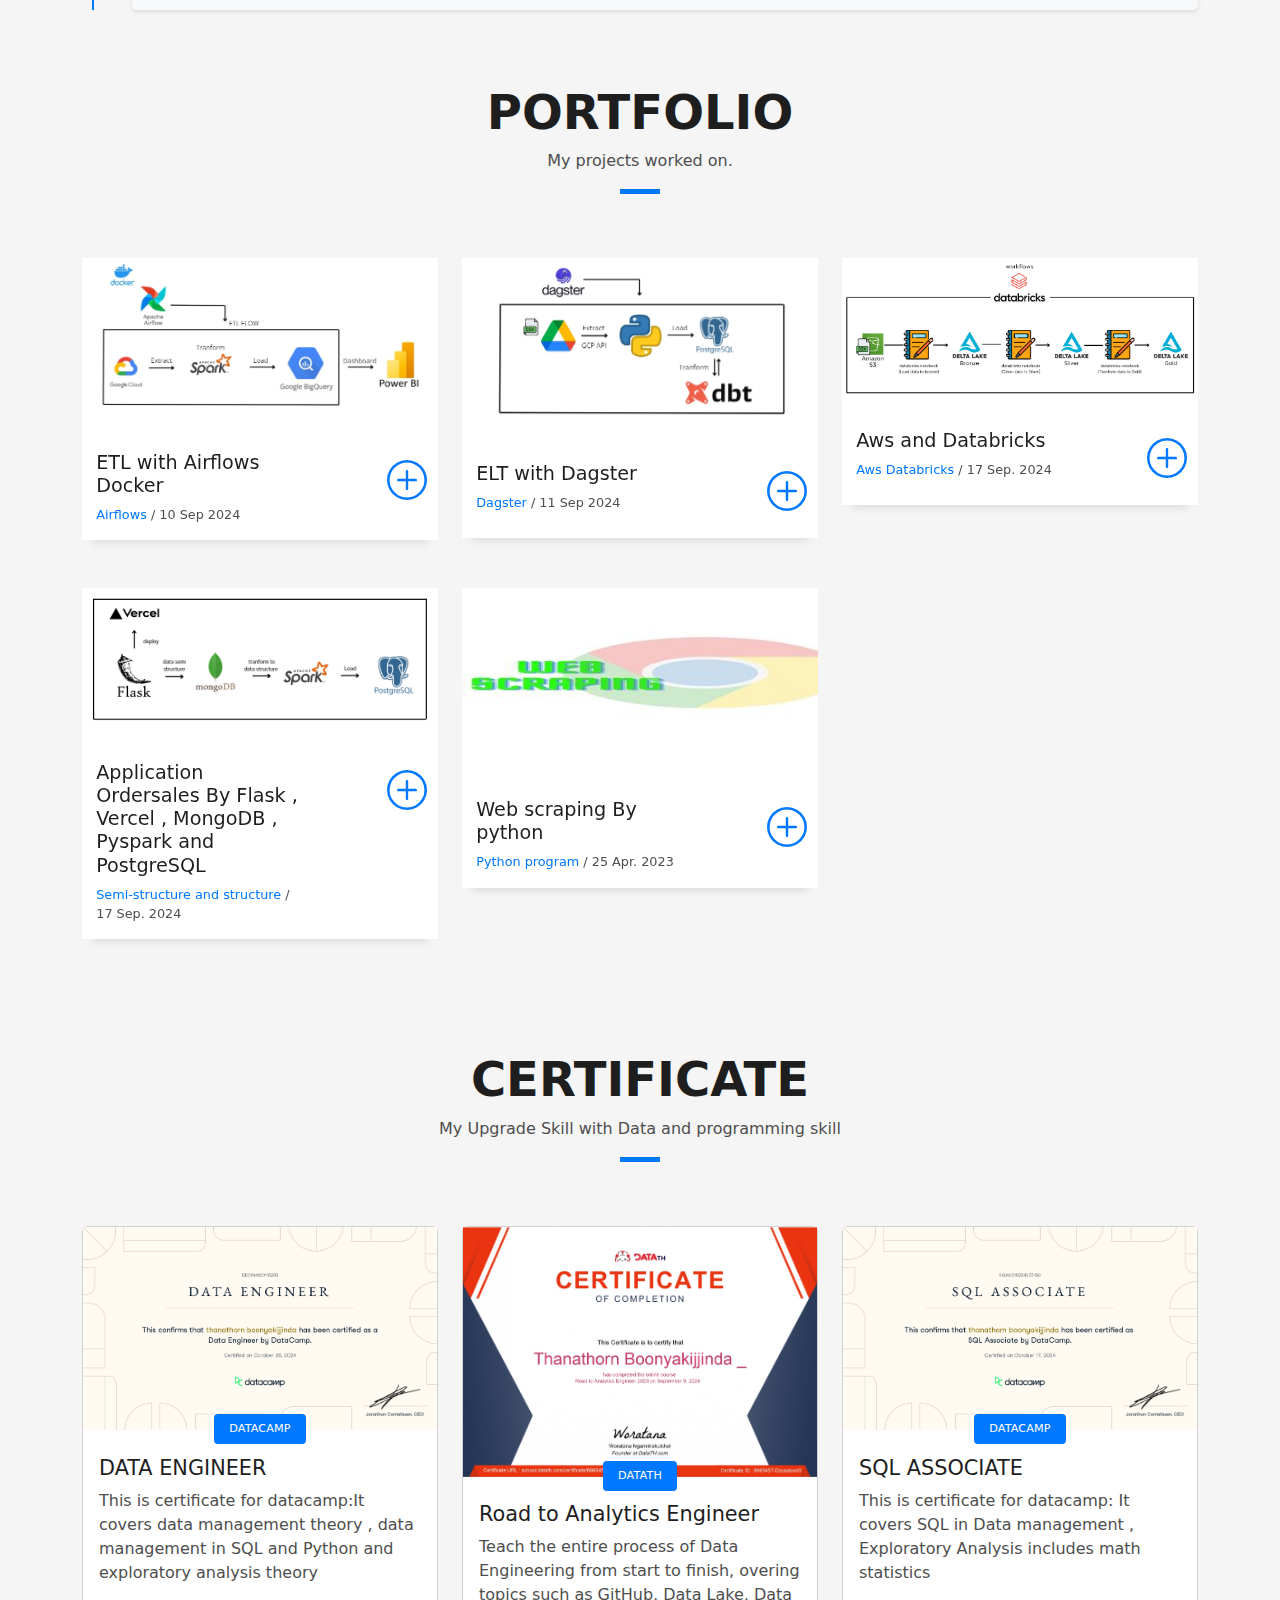
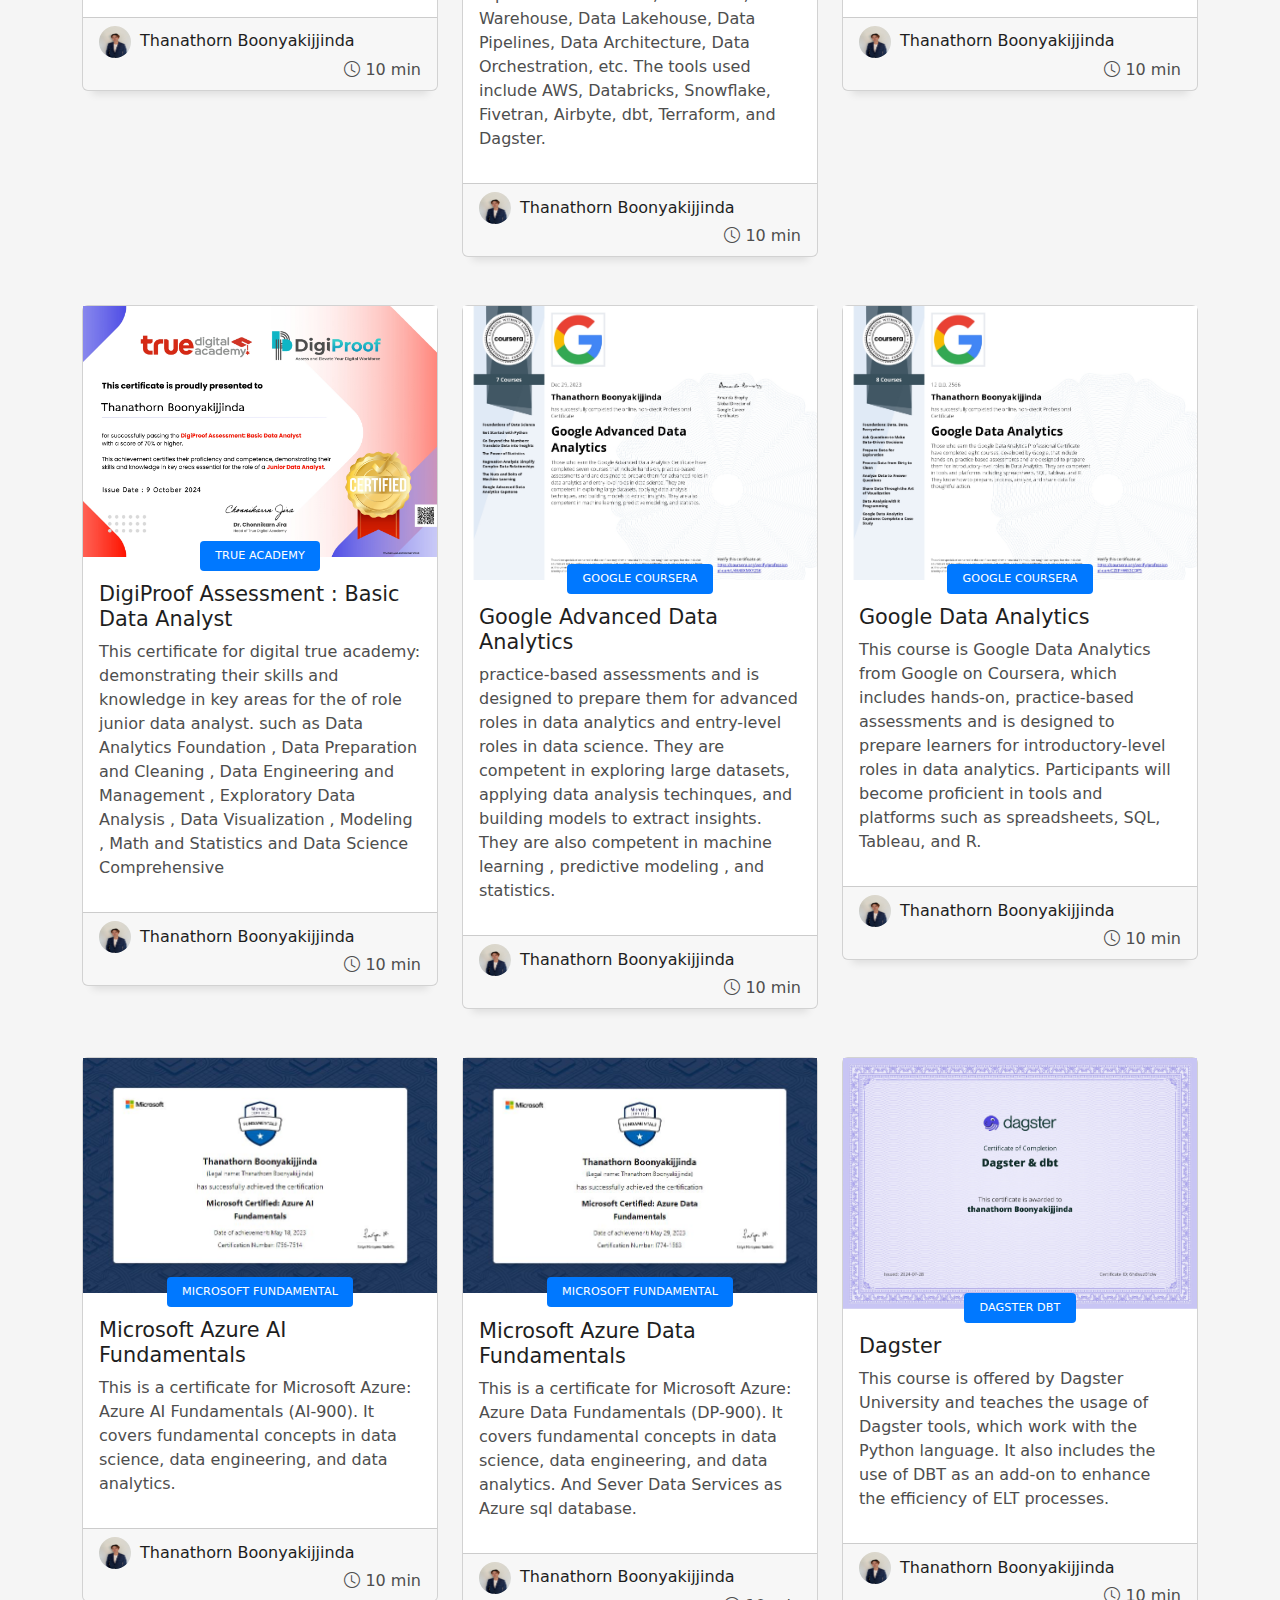
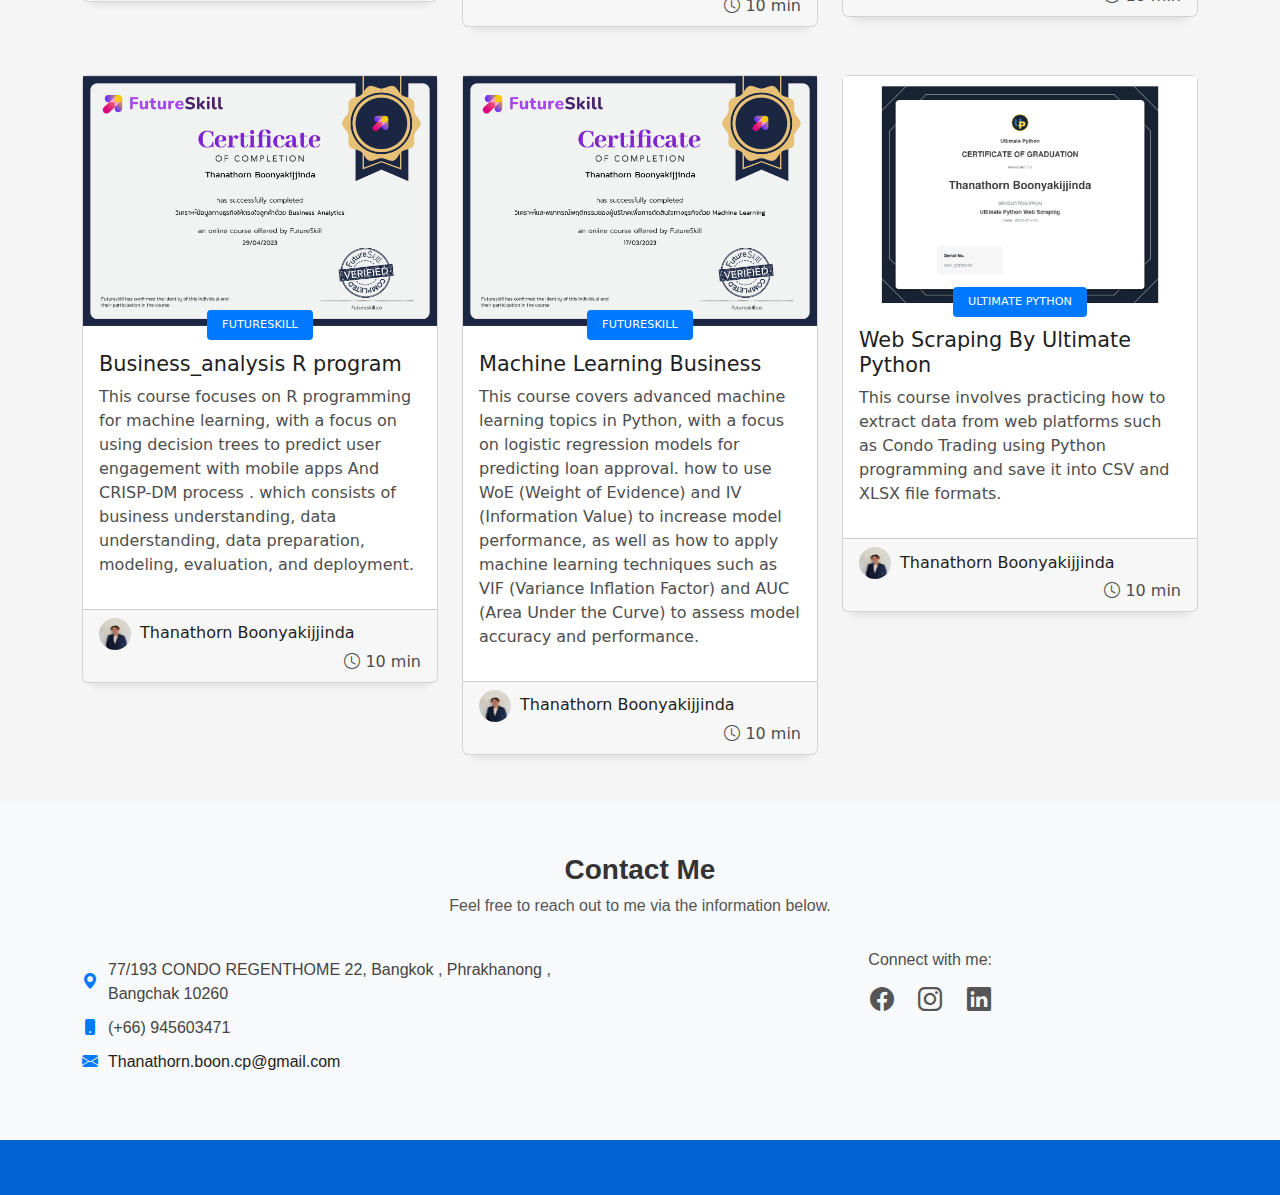
==== commit 96baeb3f: "edit" ====
--- a/index.html
+++ b/index.html
@@ -255,8 +255,7 @@
               <p><h4>Key Skill : <span class="duration">Bs4 , request , gcp api, Jupyterlab , Colab , SQL , PowerBI</span></h4>
             </div>
           </div>
-        </div>
-      </div>
+      <!-- Bluebik Vulcan Experience -->
       <div class="timeline">
         <div class="timeline-item">
           <div class="timeline-icon"></div>
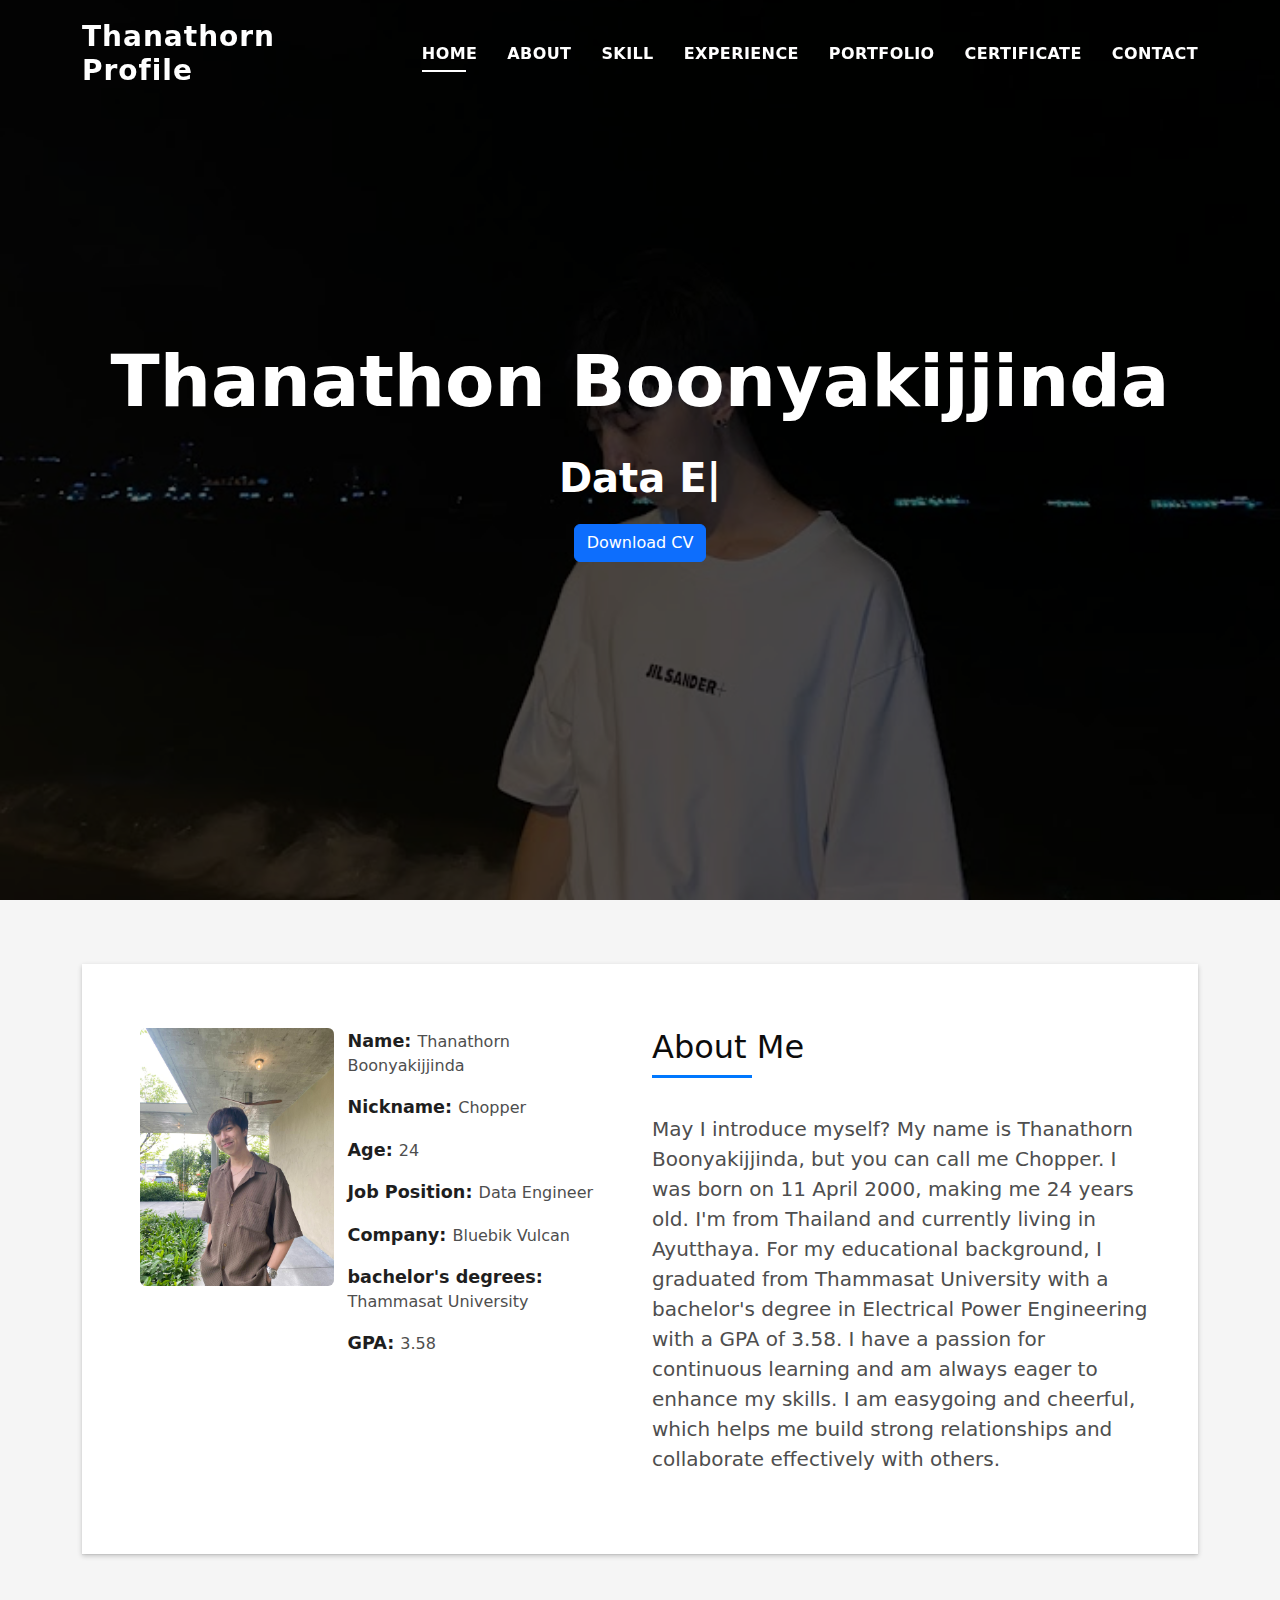
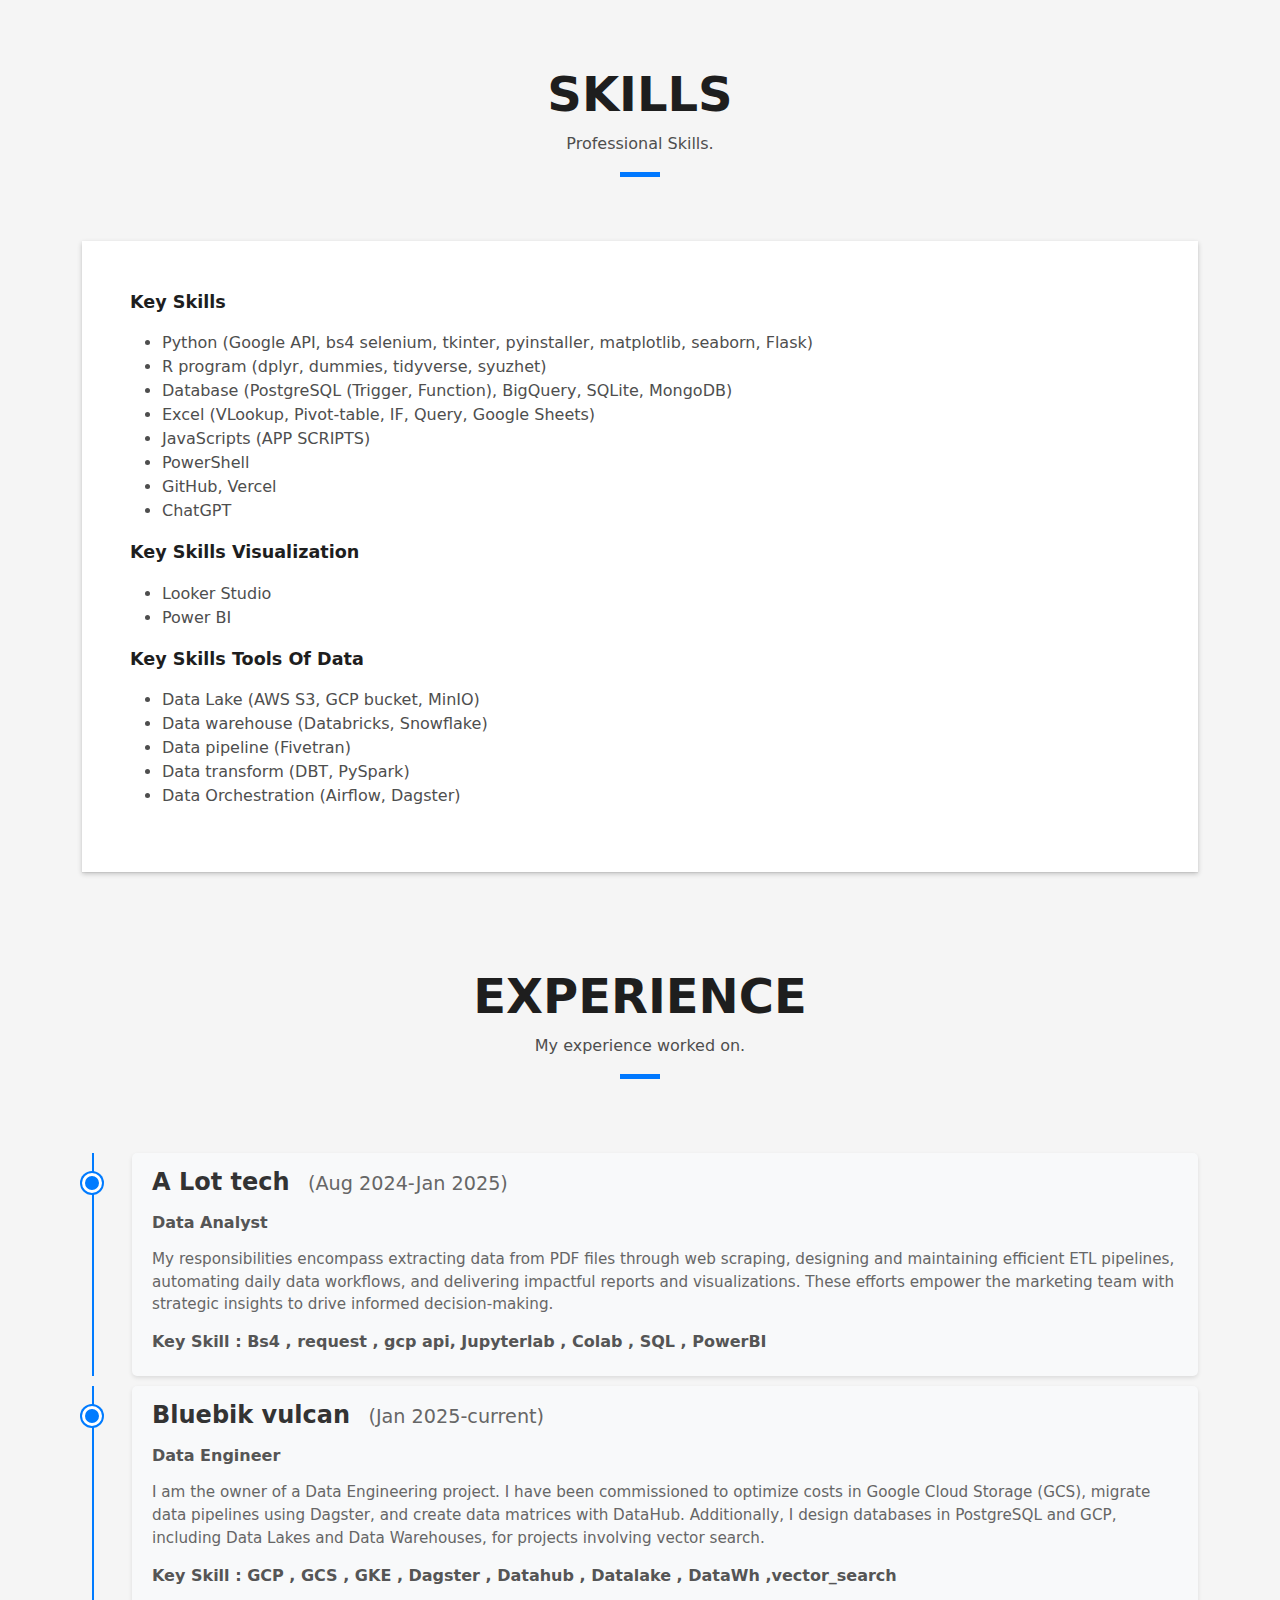
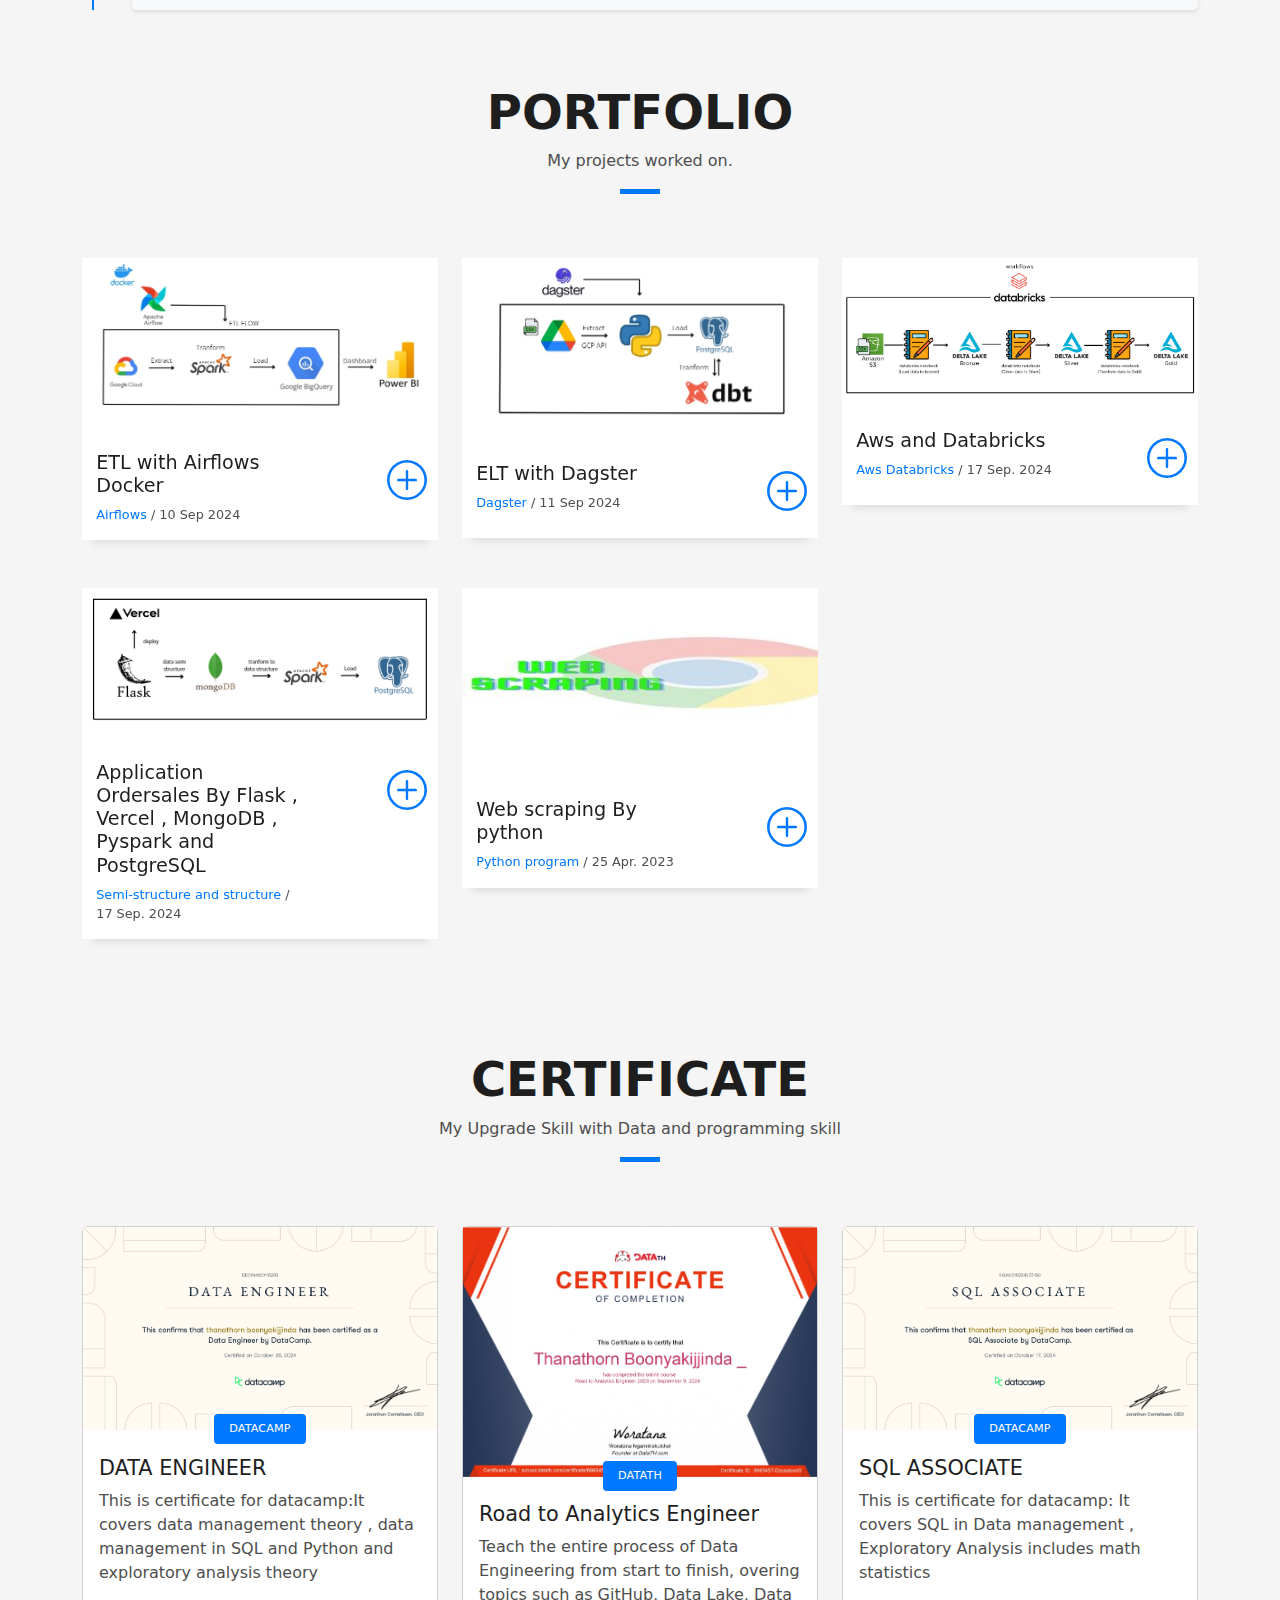
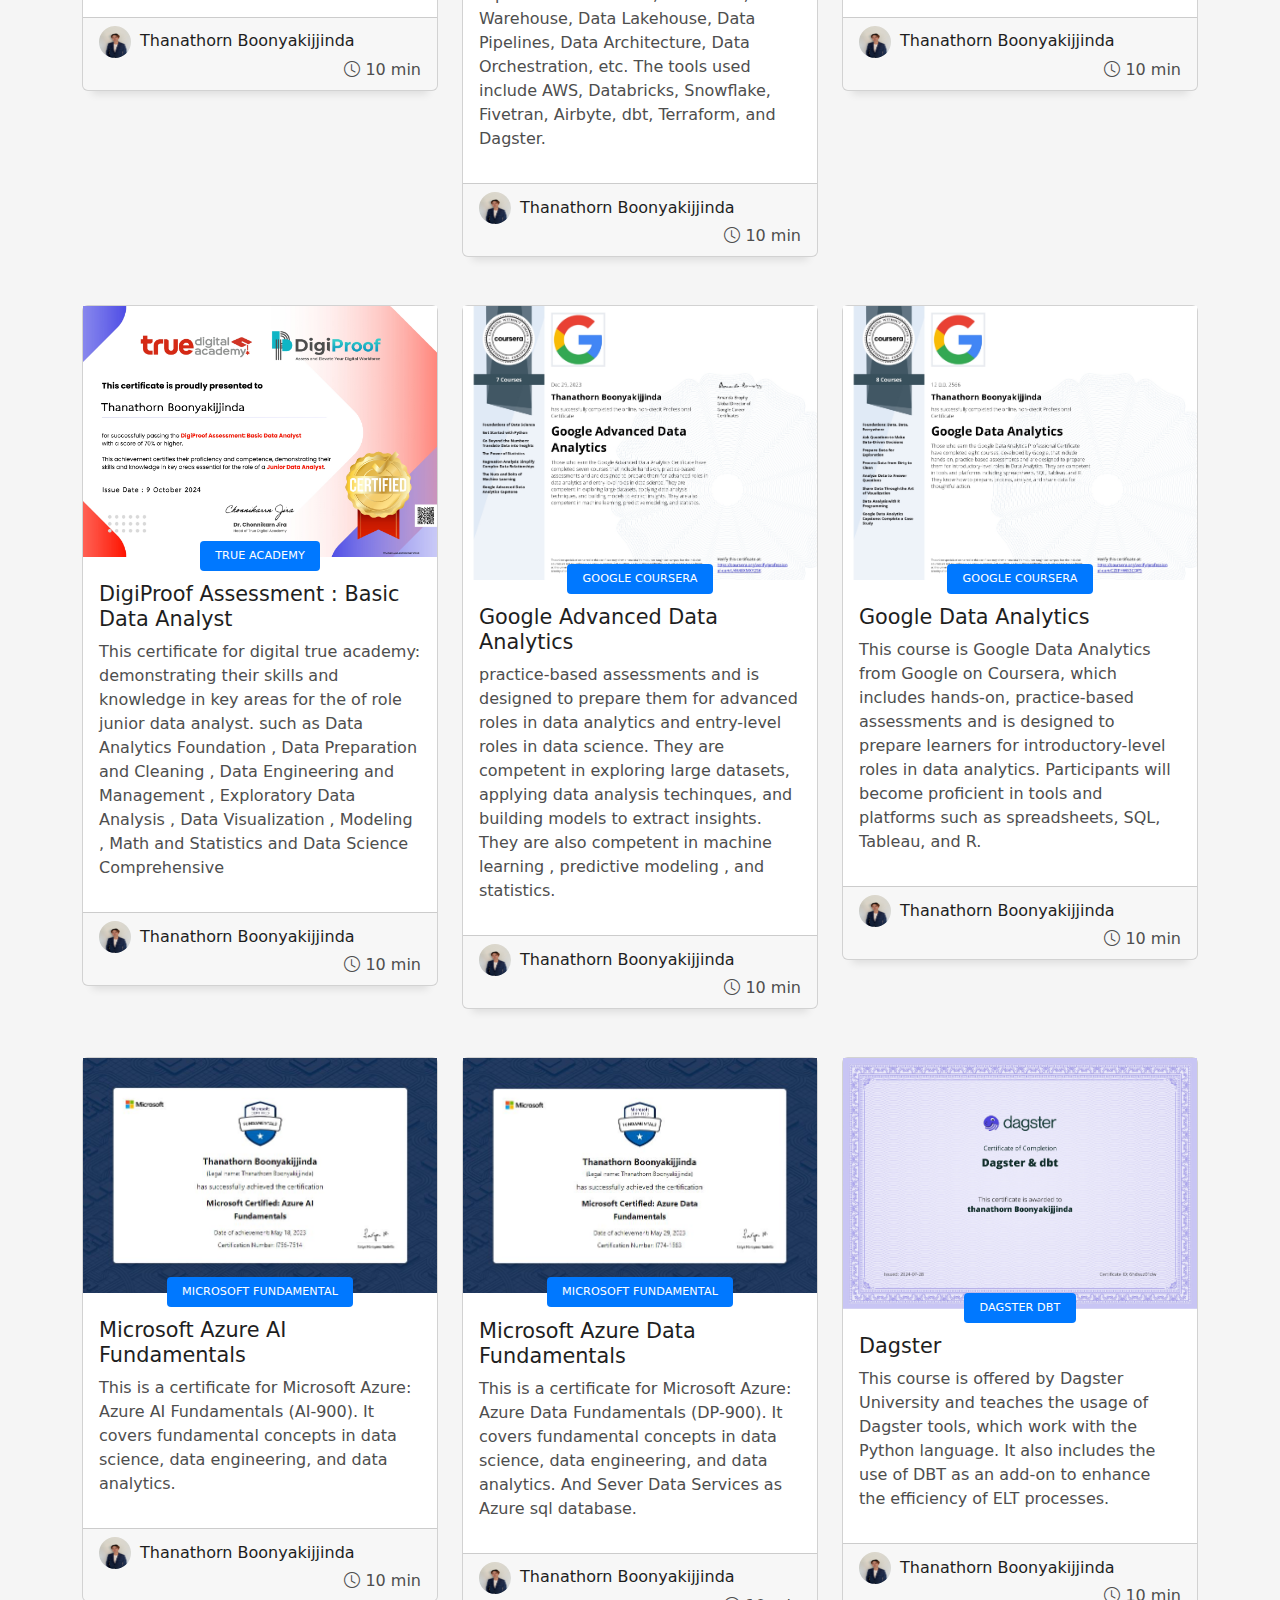
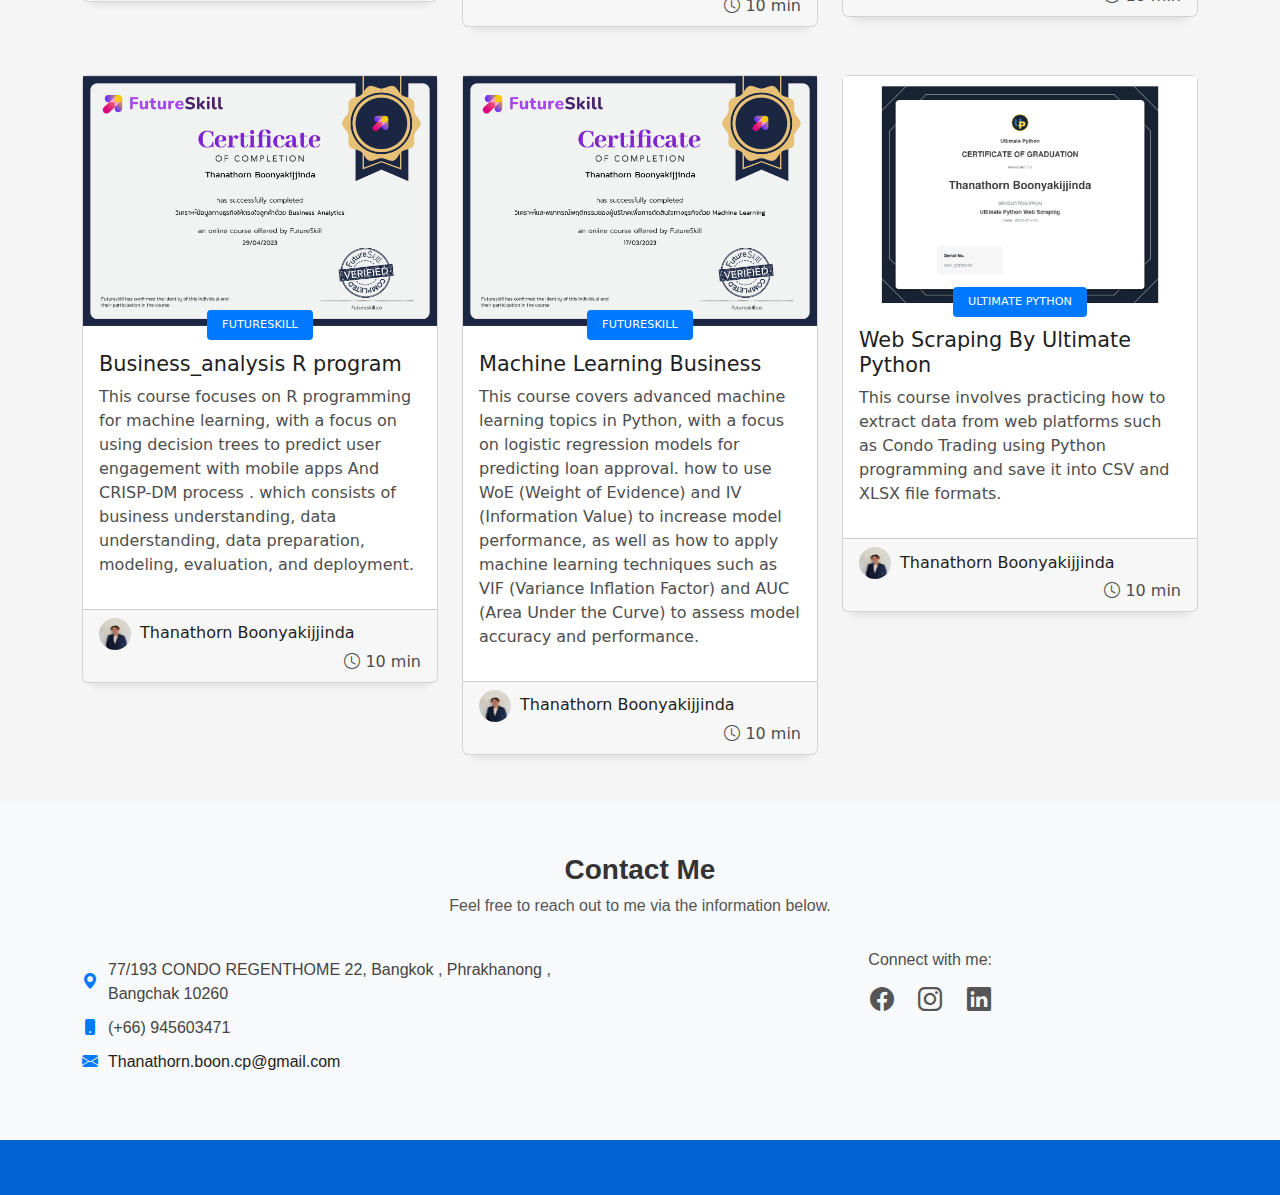
==== commit 0390ef9b: "add blue_bik" ====
--- a/index.html
+++ b/index.html
@@ -111,7 +111,7 @@
                         <p><span class="title-s">Nickname: </span> <span>Chopper</span></p>
                         <p><span class="title-s">Age: </span> <span>24</span></p>
                         <p><span class="title-s">Job Position: </span> <span>Data Engineer</span></p>
-                        <p><span class="title-s">Company: </span> <span>Alottech</span></p>
+                        <p><span class="title-s">Company: </span> <span>Bluebik Vulcan</span></p>
                         <p><span class="title-s">bachelor's degrees: </span> <span>Thammasat University</span></p>
                         <p><span class="title-s">GPA: </span> <span>3.58</span></p>
                       </div>
